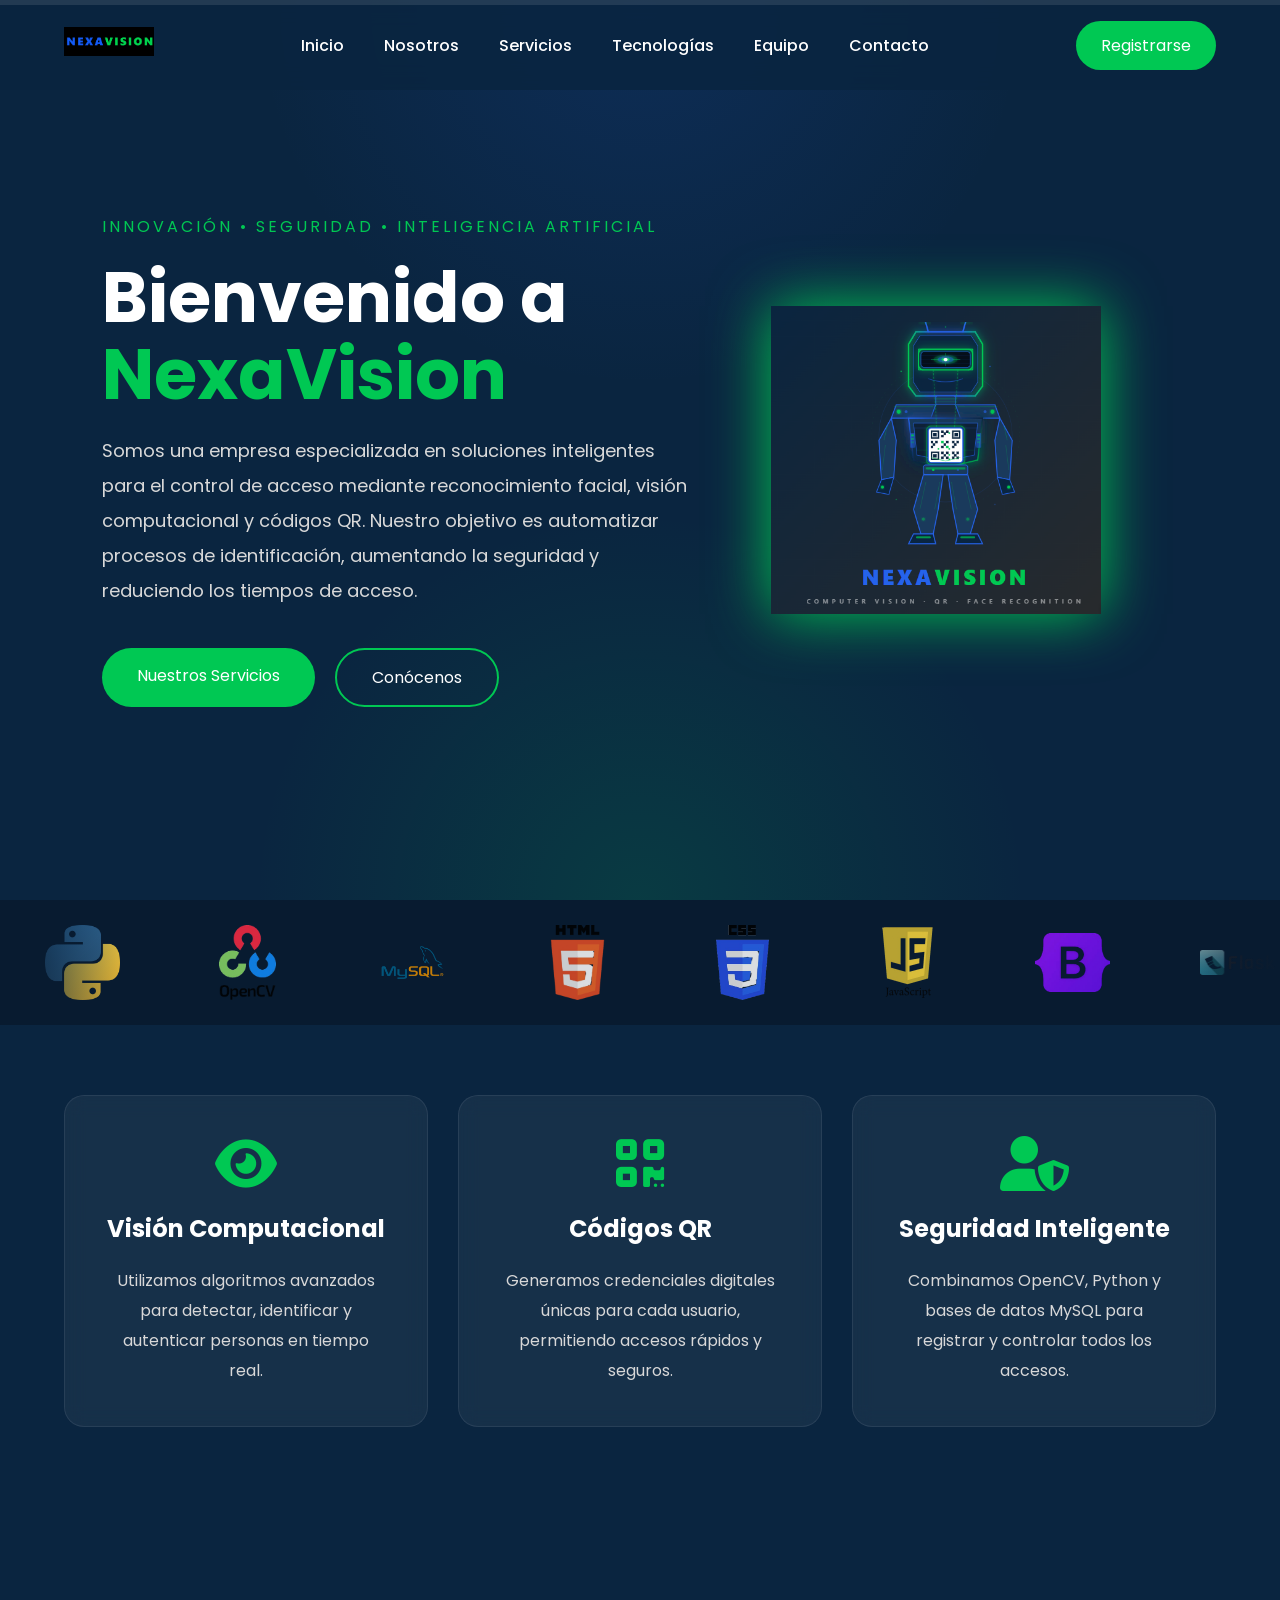
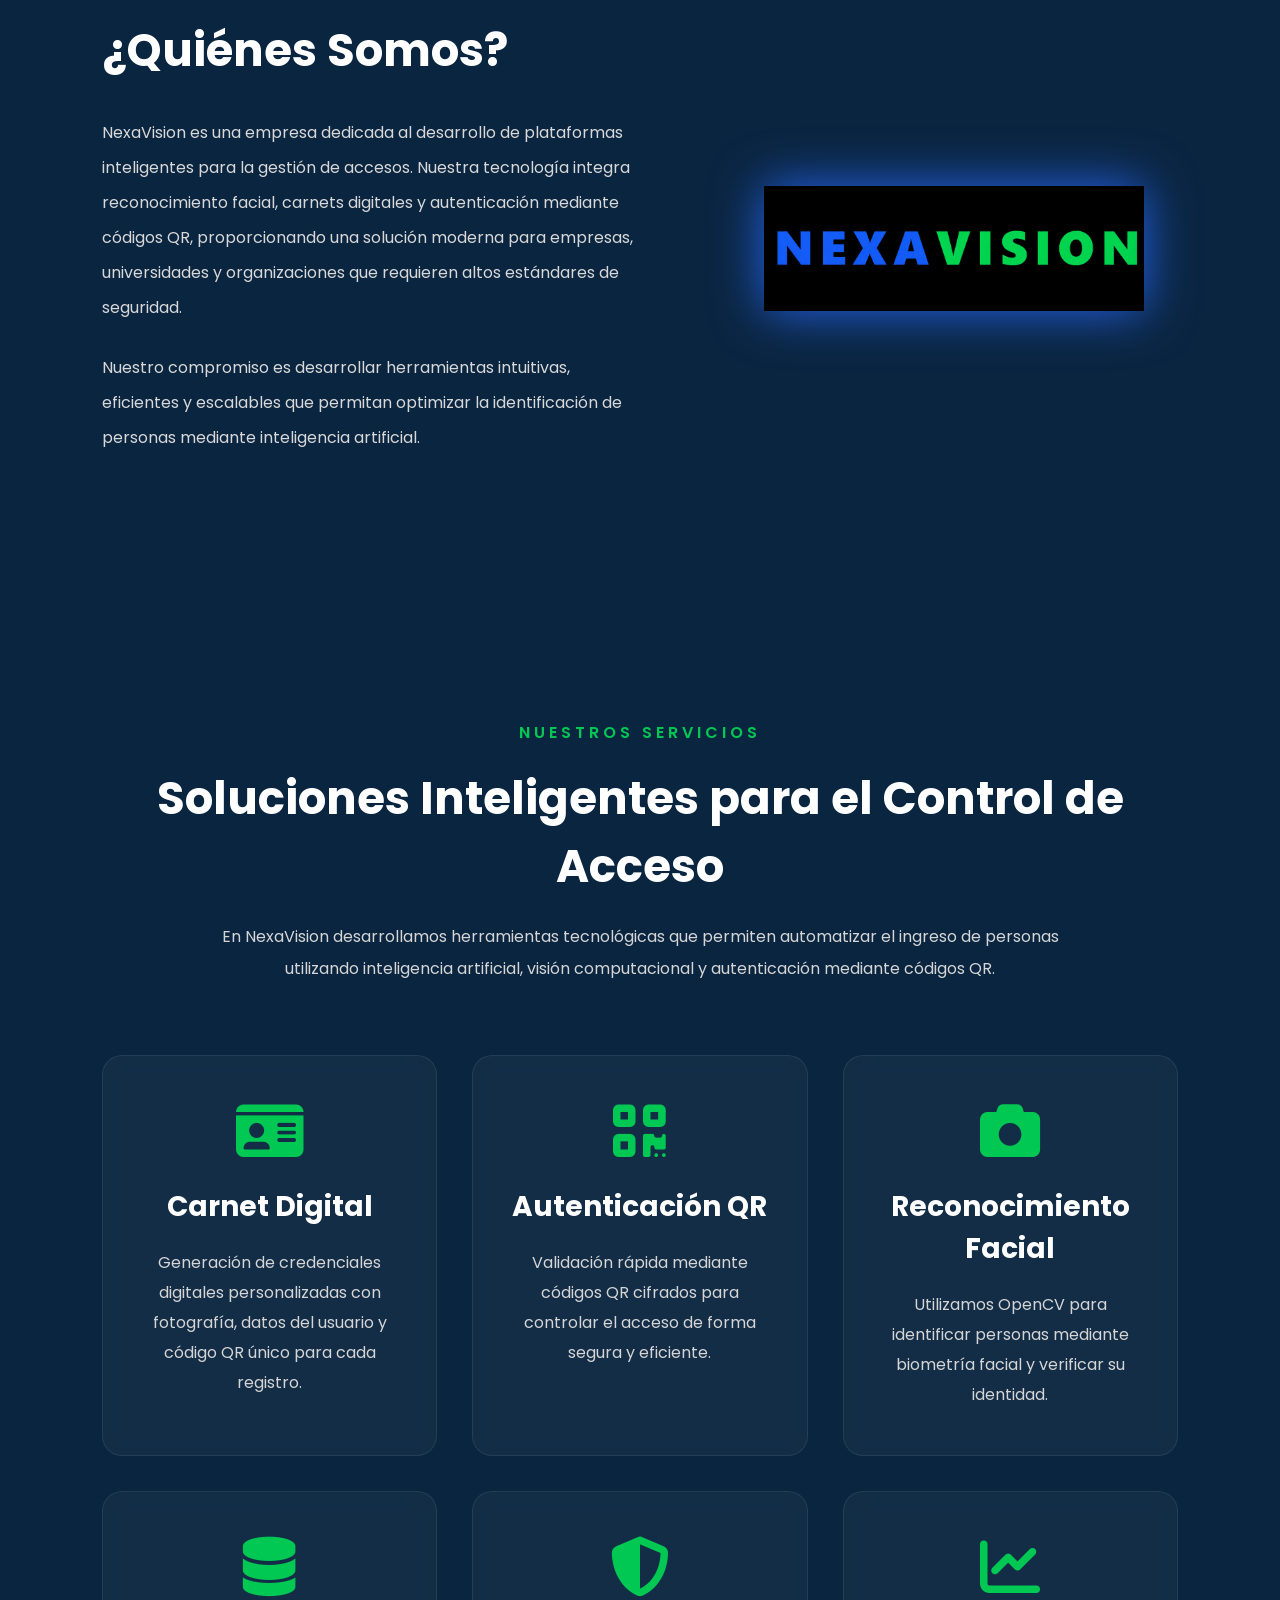
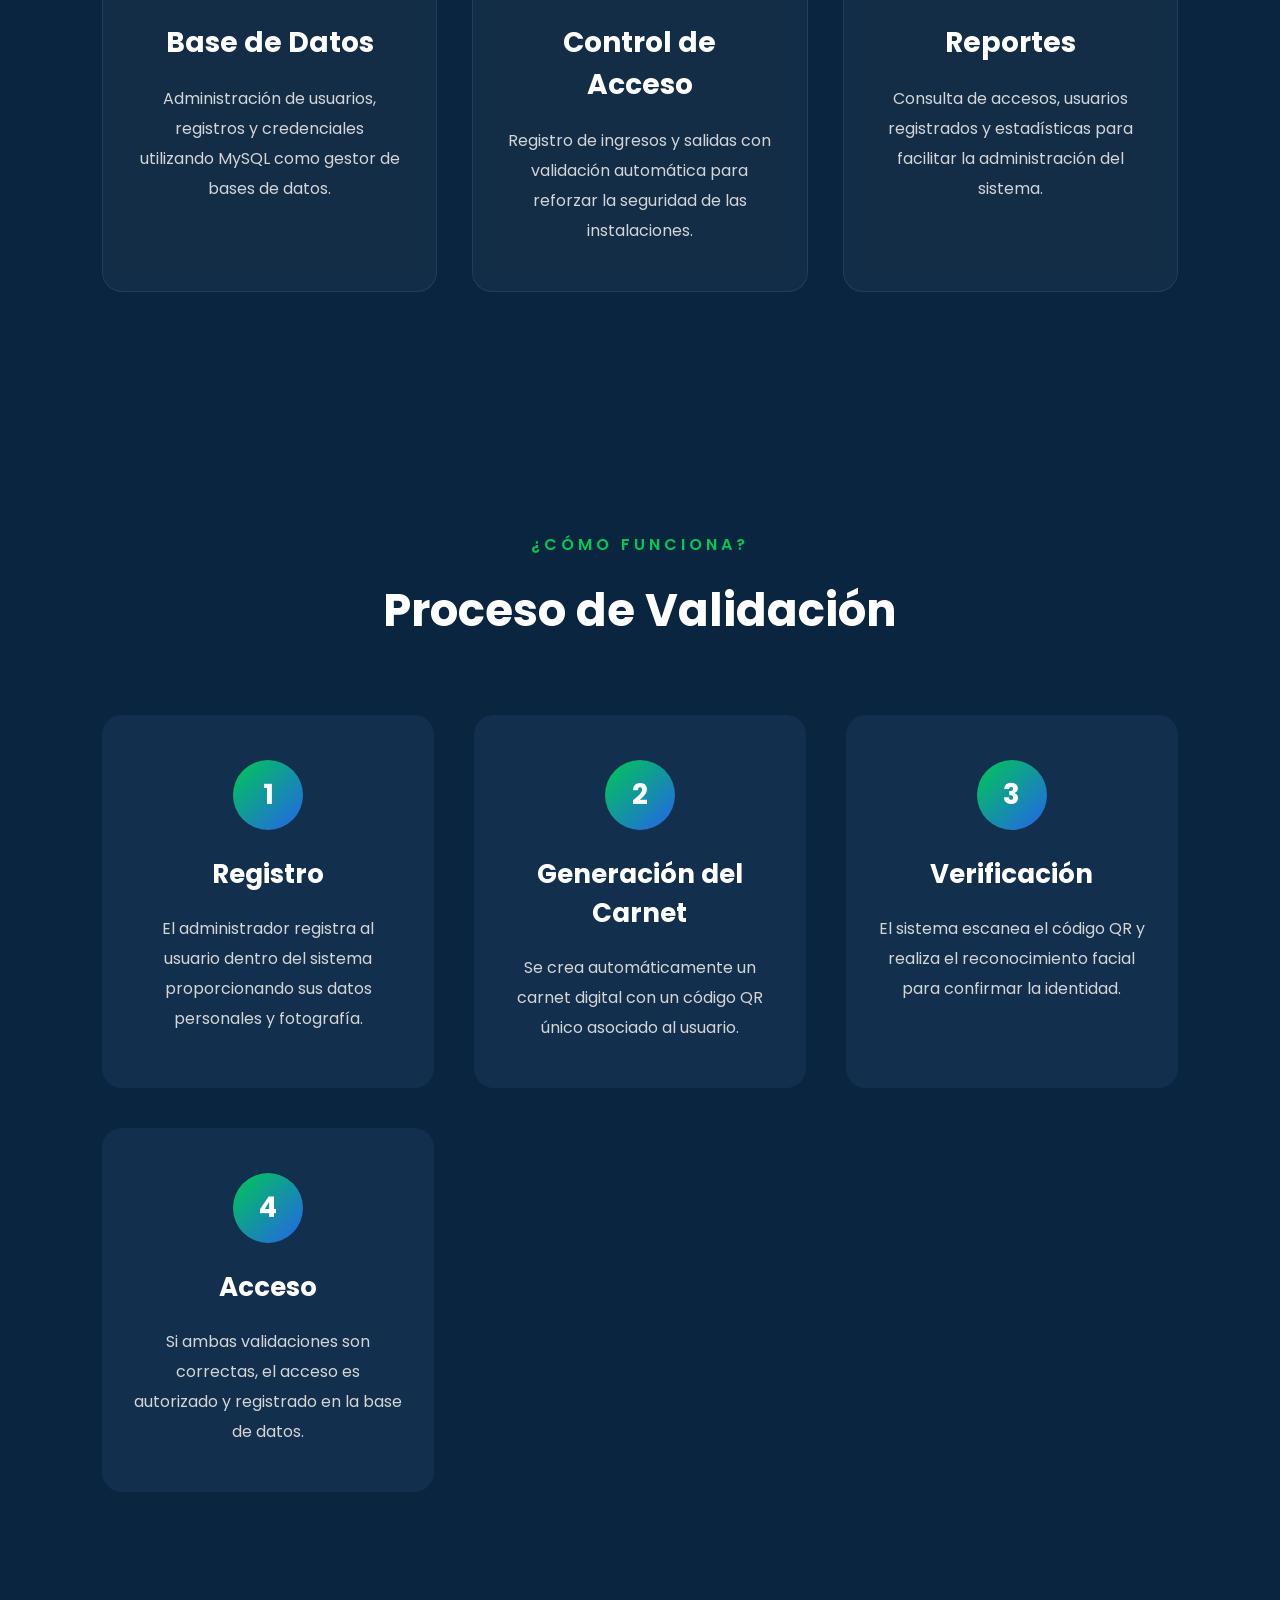
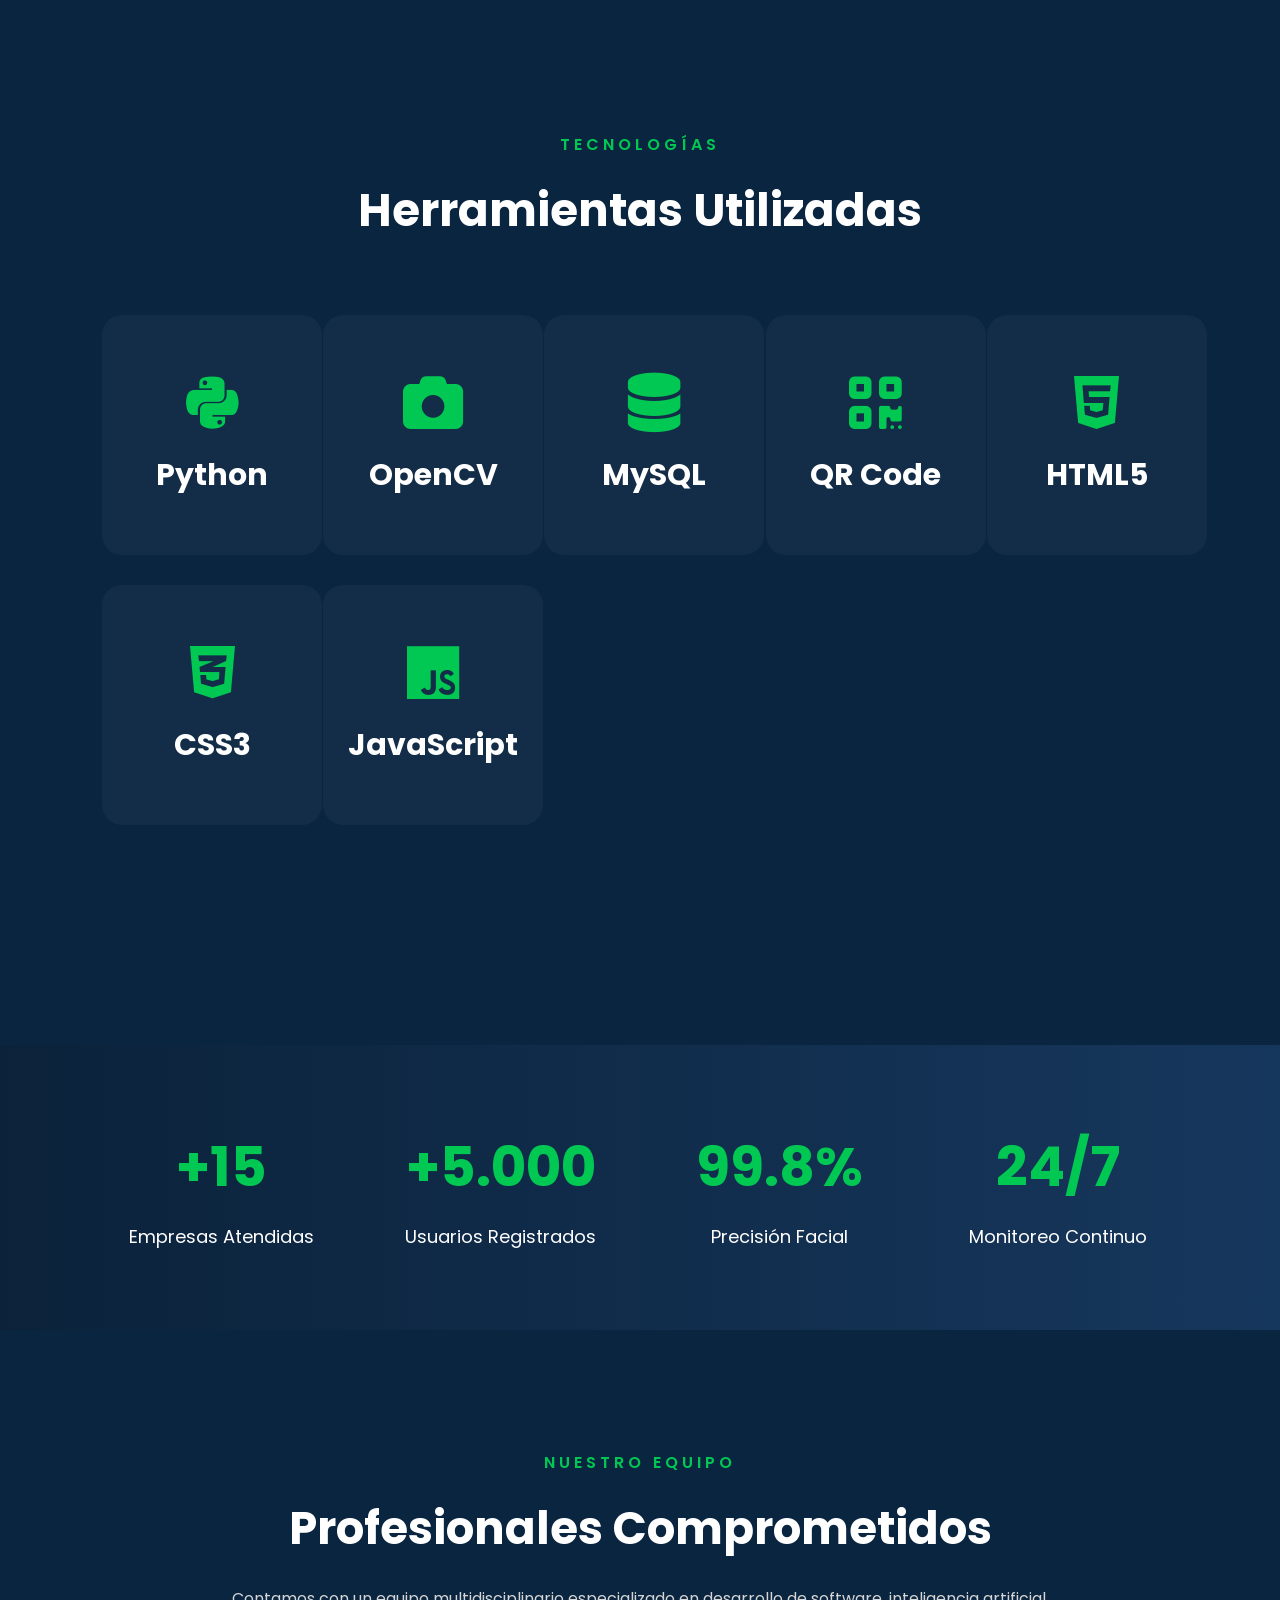
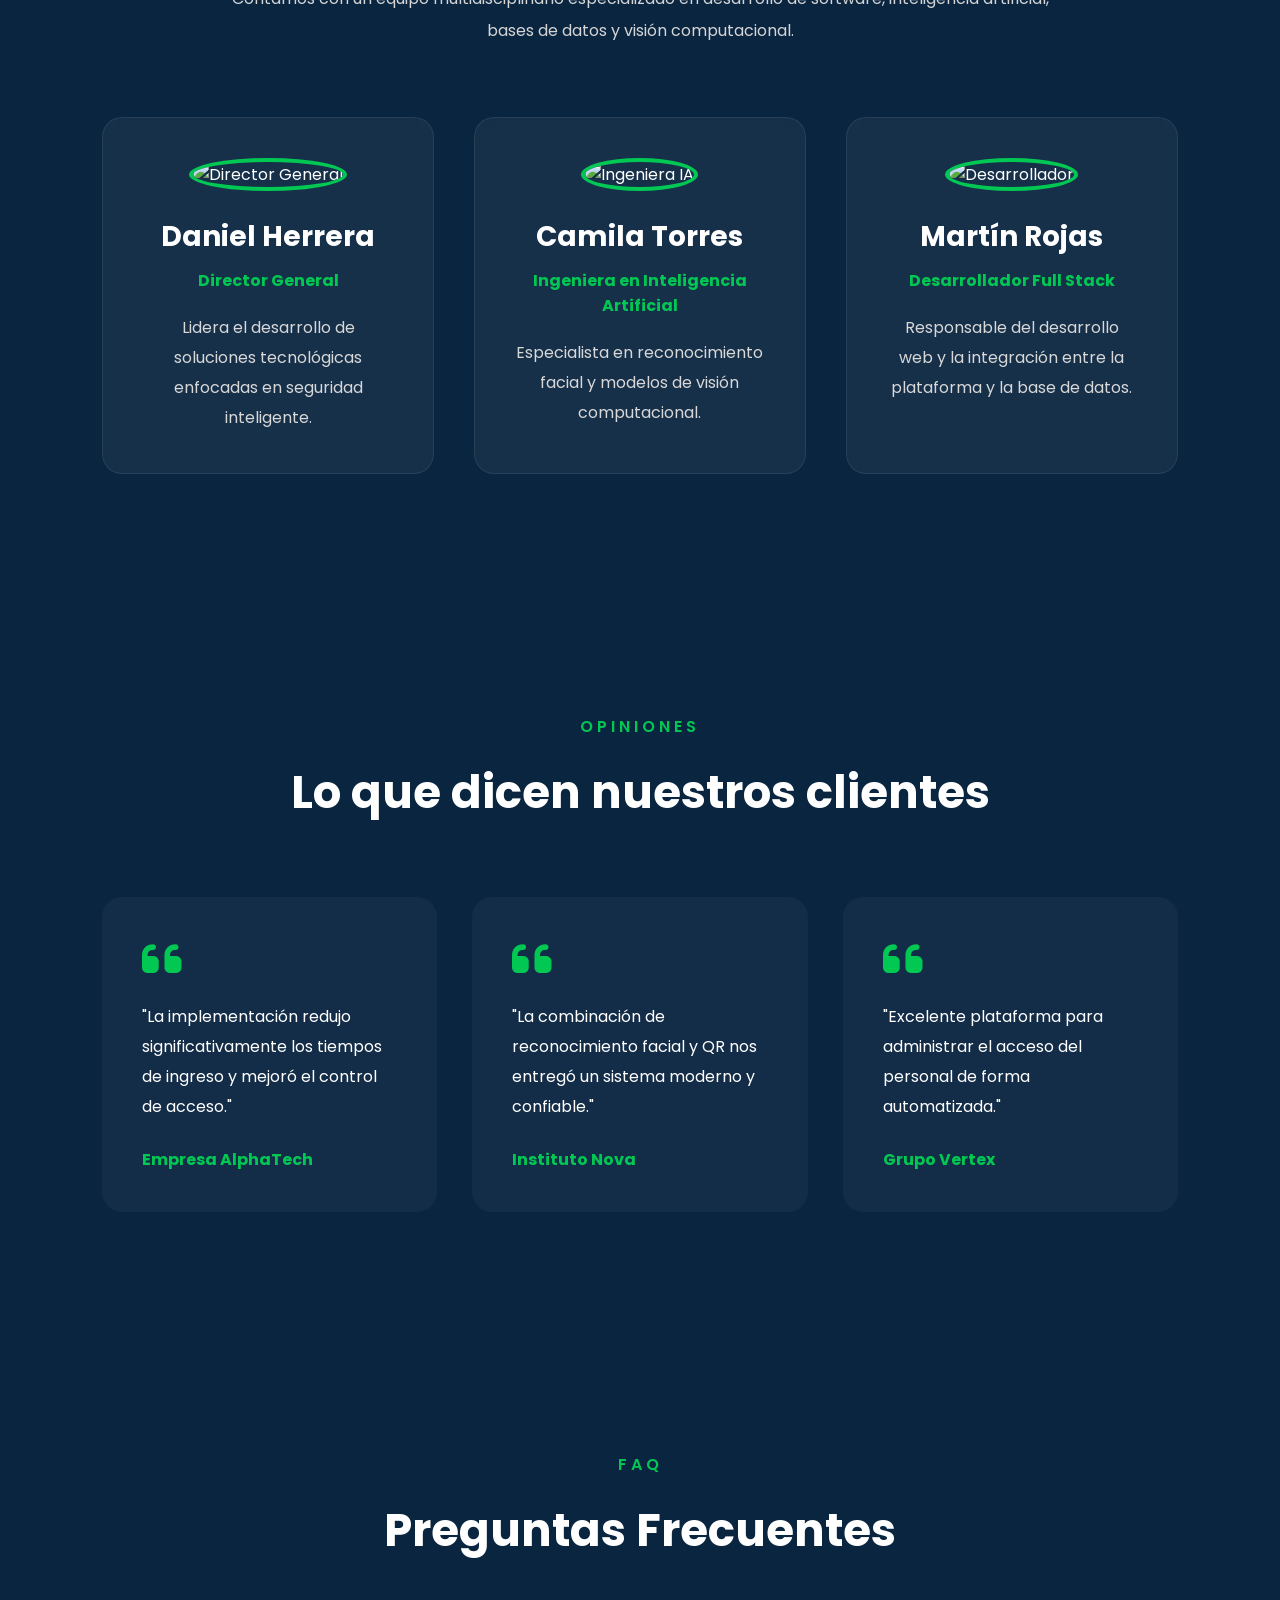
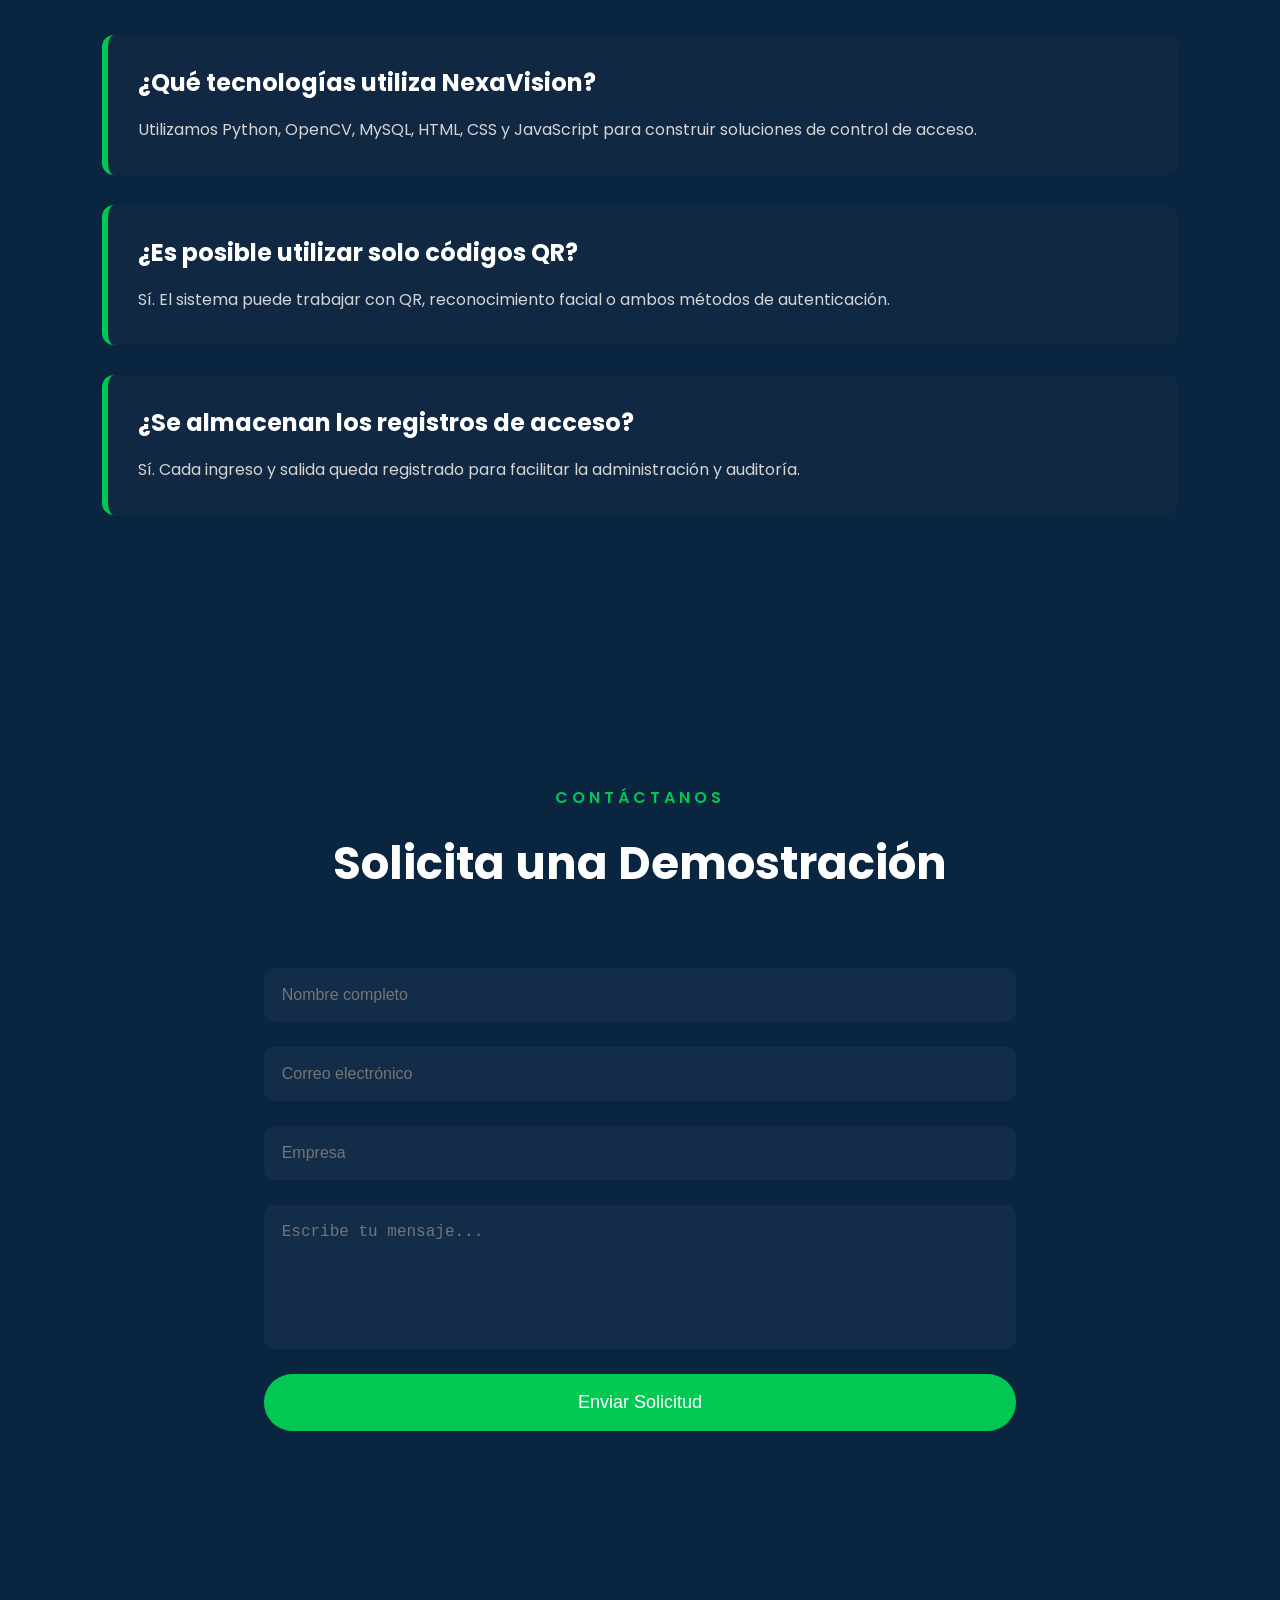
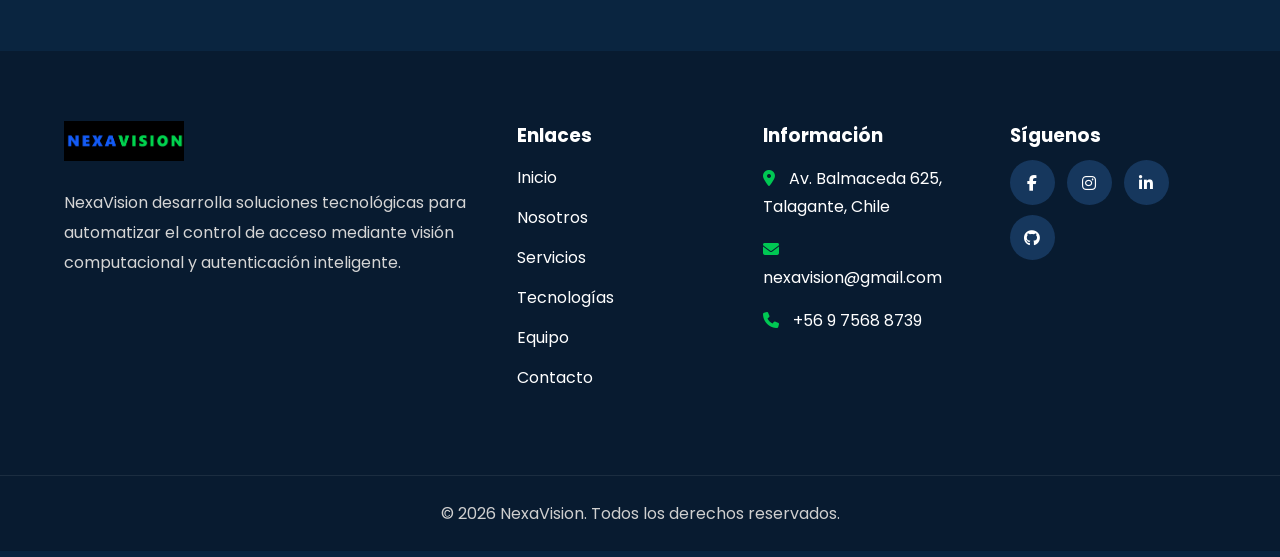
==== index.html @ 13ecd3f5 "Cambio logos" ====
<!DOCTYPE html>
<html lang="es">

<head>
    
    <meta charset="UTF-8">
    <meta name="viewport" content="width=device-width, initial-scale=1.0">

    <title>NexaVision | Computer Vision</title>

    <link rel="stylesheet" href="css/estilos1.css">

    <!-- Google Fonts -->
    <link rel="preconnect" href="https://fonts.googleapis.com">
    <link rel="preconnect" href="https://fonts.gstatic.com" crossorigin>

    <link href="https://fonts.googleapis.com/css2?family=Poppins:wght@300;400;500;600;700&display=swap"
        rel="stylesheet">

    <link rel="stylesheet"
    href="https://cdnjs.cloudflare.com/ajax/libs/font-awesome/6.7.2/css/all.min.css">

</head>

<body>
    <div class="barra-scroll">
        <div class="progreso"></div>
    </div>

    <!-- ================= HEADER ================= -->

    <header>

        <nav class="navbar">

            <div class="logo">

                <img src="logo2.png" alt="Logo NexaVision">

            </div>

            <ul class="menu">
                <li><a href="#inicio">Inicio</a></li>
                <li><a href="#nosotros">Nosotros</a></li>
                <li><a href="#servicios">Servicios</a></li>
                <li><a href="#tecnologias">Tecnologías</a></li>
                <li><a href="#equipo">Equipo</a></li>
                <li><a href="#contacto">Contacto</a></li>
            </ul>

            <a href="registro.html" class="btn-nav">
            Registrarse
            </a>

        </nav>

    </header>

    <!-- ================= HERO ================= -->

    <section id="inicio" class="hero">

        <div class="hero-texto">

            <span class="subtitulo">
                Innovación • Seguridad • Inteligencia Artificial
            </span>

            <h1>

                Bienvenido a <span>NexaVision</span>

            </h1>

            <p>

                Somos una empresa especializada en soluciones inteligentes
                para el control de acceso mediante reconocimiento facial,
                visión computacional y códigos QR.

                Nuestro objetivo es automatizar procesos de identificación,
                aumentando la seguridad y reduciendo los tiempos de acceso.

            </p>

            <div class="hero-botones">

                <a href="#servicios" class="btn-principal">
                    Nuestros Servicios
                </a>

                <a href="#nosotros" class="btn-secundario">
                    Conócenos
                </a>

            </div>

        </div>

        <div class="hero-imagen">

            <img src="logo.1.png" alt="Robot NexaVision">

        </div>

    </section>
    <!-- ================= CINTA TECNOLOGÍAS ================= -->

    <section class="tecnologias-slider">

        <div class="slider-track">

            <div class="slide">
                <img src="Logos/python.png" alt="Python">
                <img src="Logos/opencv.png" alt="OpenCV">
                <img src="Logos/mysql.png" alt="MySQL">
                <img src="Logos/html5.png" alt="HTML5">
                <img src="Logos/css.png" alt="CSS3">
                <img src="Logos/js.png" alt="JavaScript">
                <img src="Logos/bootstrap.png" alt="Bootstrap">
                <img src="Logos/flask.png" alt="Flask">
                <img src="Logos/github.png" alt="GitHub">
            </div>

            <div class="slide">
                <img src="Logos/python.png" alt="Python">
                <img src="Logos/opencv.png" alt="OpenCV">
                <img src="Logos/mysql.png" alt="MySQL">
                <img src="Logos/html5.png" alt="HTML5">
                <img src="Logos/css.png" alt="CSS3">
                <img src="Logos/js.png" alt="JavaScript">
                <img src="Logos/bootstrap.png" alt="Bootstrap">
                <img src="Logos/flask.png" alt="Flask">
                <img src="Logos/github.png" alt="GitHub">
            </div>

        </div>

    </section>

    <!-- ================= INFORMACIÓN ================= -->

    <section class="informacion">

        <div class="info-card">

            <i class="fa-solid fa-eye"></i>

            <h3>Visión Computacional</h3>

            <p>

                Utilizamos algoritmos avanzados para detectar,
                identificar y autenticar personas en tiempo real.

            </p>

        </div>

        <div class="info-card">

            <i class="fa-solid fa-qrcode"></i>

            <h3>Códigos QR</h3>

            <p>

                Generamos credenciales digitales únicas para cada usuario,
                permitiendo accesos rápidos y seguros.

            </p>

        </div>

        <div class="info-card">

            <i class="fa-solid fa-user-shield"></i>

            <h3>Seguridad Inteligente</h3>

            <p>

                Combinamos OpenCV, Python y bases de datos MySQL
                para registrar y controlar todos los accesos.

            </p>

        </div>

    </section>

    <!-- ================= NOSOTROS ================= -->

    <section id="nosotros" class="nosotros">

        <div class="contenido">

            <div class="texto">

                <h2>

                    ¿Quiénes Somos?

                </h2>

                <p>

                    NexaVision es una empresa dedicada al
                    desarrollo de plataformas inteligentes para la
                    gestión de accesos.

                    Nuestra tecnología integra reconocimiento facial,
                    carnets digitales y autenticación mediante códigos QR,
                    proporcionando una solución moderna para empresas,
                    universidades y organizaciones que requieren altos
                    estándares de seguridad.

                </p>

                <p>

                    Nuestro compromiso es desarrollar herramientas
                    intuitivas, eficientes y escalables que permitan
                    optimizar la identificación de personas mediante
                    inteligencia artificial.

                </p>

            </div>

            <div class="imagen">

                <img src="logo2.png" alt="NexaVision">

            </div>

        </div>

    </section>

    <!-- Continúa en la Parte 2 -->
    <!-- ================= SERVICIOS ================= -->

    <section id="servicios" class="servicios">

        <div class="titulo-seccion">

            <span>Nuestros Servicios</span>

            <h2>Soluciones Inteligentes para el Control de Acceso</h2>

            <p>

                En NexaVision desarrollamos herramientas tecnológicas que
                permiten automatizar el ingreso de personas utilizando
                inteligencia artificial, visión computacional y autenticación
                mediante códigos QR.

            </p>

        </div>

        <div class="contenedor-servicios">

            <div class="card-servicio">

                <i class="fa-solid fa-id-card"></i>

                <h3>Carnet Digital</h3>

                <p>

                    Generación de credenciales digitales personalizadas con
                    fotografía, datos del usuario y código QR único para cada
                    registro.

                </p>

            </div>

            <div class="card-servicio">

                <i class="fa-solid fa-qrcode"></i>

                <h3>Autenticación QR</h3>

                <p>

                    Validación rápida mediante códigos QR cifrados para
                    controlar el acceso de forma segura y eficiente.

                </p>

            </div>

            <div class="card-servicio">

                <i class="fa-solid fa-camera"></i>

                <h3>Reconocimiento Facial</h3>

                <p>

                    Utilizamos OpenCV para identificar personas mediante
                    biometría facial y verificar su identidad.

                </p>

            </div>

            <div class="card-servicio">

                <i class="fa-solid fa-database"></i>

                <h3>Base de Datos</h3>

                <p>

                    Administración de usuarios, registros y credenciales
                    utilizando MySQL como gestor de bases de datos.

                </p>

            </div>

            <div class="card-servicio">

                <i class="fa-solid fa-shield-halved"></i>

                <h3>Control de Acceso</h3>

                <p>

                    Registro de ingresos y salidas con validación automática
                    para reforzar la seguridad de las instalaciones.

                </p>

            </div>

            <div class="card-servicio">

                <i class="fa-solid fa-chart-line"></i>

                <h3>Reportes</h3>

                <p>

                    Consulta de accesos, usuarios registrados y estadísticas
                    para facilitar la administración del sistema.

                </p>

            </div>

        </div>

    </section>

    <!-- ================= FUNCIONAMIENTO ================= -->

    <section id="funcionamiento" class="funcionamiento">

        <div class="titulo-seccion">

            <span>¿Cómo Funciona?</span>

            <h2>Proceso de Validación</h2>

        </div>

        <div class="timeline">

            <div class="paso">

                <div class="numero">1</div>

                <h3>Registro</h3>

                <p>

                    El administrador registra al usuario dentro del sistema
                    proporcionando sus datos personales y fotografía.

                </p>

            </div>

            <div class="paso">

                <div class="numero">2</div>

                <h3>Generación del Carnet</h3>

                <p>

                    Se crea automáticamente un carnet digital con un código
                    QR único asociado al usuario.

                </p>

            </div>

            <div class="paso">

                <div class="numero">3</div>

                <h3>Verificación</h3>

                <p>

                    El sistema escanea el código QR y realiza el
                    reconocimiento facial para confirmar la identidad.

                </p>

            </div>

            <div class="paso">

                <div class="numero">4</div>

                <h3>Acceso</h3>

                <p>

                    Si ambas validaciones son correctas, el acceso es
                    autorizado y registrado en la base de datos.

                </p>

            </div>

        </div>

    </section>

    <!-- ================= TECNOLOGÍAS ================= -->

    <section id="tecnologias" class="tecnologias">

        <div class="titulo-seccion">
            <span>Tecnologías</span>
            <h2>Herramientas Utilizadas</h2>
        </div>

        <div class="contenedor-tecnologias">

            <!-- Python -->
            <div class="tecnologia">
                <div class="card-inner">
                    <div class="card-front">
                        <i class="fa-brands fa-python"></i>
                        <h3>Python</h3>
                    </div>

                    <div class="card-back">
                        <h3>Python</h3>
                        <p>
                            Lenguaje de programación utilizado para desarrollar la lógica
                            del sistema y el reconocimiento facial.
                        </p>
                    </div>
                </div>
            </div>

            <!-- OpenCV -->
            <div class="tecnologia">
                <div class="card-inner">
                    <div class="card-front">
                        <i class="fa-solid fa-camera"></i>
                        <h3>OpenCV</h3>
                    </div>

                    <div class="card-back">
                        <h3>OpenCV</h3>
                        <p>
                            Biblioteca de visión computacional para detectar y reconocer
                            rostros e imágenes.
                        </p>
                    </div>
                </div>
            </div>

            <!-- MySQL -->
            <div class="tecnologia">
                <div class="card-inner">
                    <div class="card-front">
                        <i class="fa-solid fa-database"></i>
                        <h3>MySQL</h3>
                    </div>

                    <div class="card-back">
                        <h3>MySQL</h3>
                        <p>
                            Sistema gestor de bases de datos donde se almacenan usuarios,
                            accesos y registros.
                        </p>
                    </div>
                </div>
            </div>

            <!-- QR -->
            <div class="tecnologia">
                <div class="card-inner">
                    <div class="card-front">
                        <i class="fa-solid fa-qrcode"></i>
                        <h3>QR Code</h3>
                    </div>

                    <div class="card-back">
                        <h3>QR Code</h3>
                        <p>
                            Permite identificar usuarios mediante códigos QR únicos y
                            seguros.
                        </p>
                    </div>
                </div>
            </div>

            <!-- HTML -->
            <div class="tecnologia">
                <div class="card-inner">
                    <div class="card-front">
                        <i class="fa-brands fa-html5"></i>
                        <h3>HTML5</h3>
                    </div>

                    <div class="card-back">
                        <h3>HTML5</h3>
                        <p>
                            Lenguaje que estructura el contenido de la página web.
                        </p>
                    </div>
                </div>
            </div>

            <!-- CSS -->
            <div class="tecnologia">
                <div class="card-inner">
                    <div class="card-front">
                        <i class="fa-brands fa-css3-alt"></i>
                        <h3>CSS3</h3>
                    </div>

                    <div class="card-back">
                        <h3>CSS3</h3>
                        <p>
                            Lenguaje encargado del diseño, colores y animaciones del sitio.
                        </p>
                    </div>
                </div>
            </div>

            <!-- JavaScript -->
            <div class="tecnologia">
                <div class="card-inner">
                    <div class="card-front">
                        <i class="fa-brands fa-js"></i>
                        <h3>JavaScript</h3>
                    </div>

                    <div class="card-back">
                        <h3>JavaScript</h3>
                        <p>
                            Añade interactividad y funcionalidades dinámicas a la aplicación.
                        </p>
                    </div>
                </div>
            </div>

        </div>

    </section>
    <!-- ================= ESTADÍSTICAS ================= -->

    <section class="estadisticas">

        <div class="estadistica">

            <h2>+15</h2>

            <p>Empresas Atendidas</p>

        </div>

        <div class="estadistica">

            <h2>+5.000</h2>

            <p>Usuarios Registrados</p>

        </div>

        <div class="estadistica">

            <h2>99.8%</h2>

            <p>Precisión Facial</p>

        </div>

        <div class="estadistica">

            <h2>24/7</h2>

            <p>Monitoreo Continuo</p>

        </div>

    </section>

    <!-- Continúa en la Parte 3 -->
    <!-- ================= EQUIPO ================= -->

    <section id="equipo" class="equipo">

        <div class="titulo-seccion">

            <span>Nuestro Equipo</span>

            <h2>Profesionales Comprometidos</h2>

            <p>

                Contamos con un equipo multidisciplinario especializado
                en desarrollo de software, inteligencia artificial,
                bases de datos y visión computacional.

            </p>

        </div>

        <div class="contenedor-equipo">

            <div class="miembro">

                <img src="img/equipo1.jpg" alt="Director General">

                <h3>Daniel Herrera</h3>

                <h4>Director General</h4>

                <p>

                    Lidera el desarrollo de soluciones tecnológicas
                    enfocadas en seguridad inteligente.

                </p>

            </div>

            <div class="miembro">

                <img src="img/equipo2.jpg" alt="Ingeniera IA">

                <h3>Camila Torres</h3>

                <h4>Ingeniera en Inteligencia Artificial</h4>

                <p>

                    Especialista en reconocimiento facial y modelos
                    de visión computacional.

                </p>

            </div>

            <div class="miembro">

                <img src="img/equipo3.jpg" alt="Desarrollador">

                <h3>Martín Rojas</h3>

                <h4>Desarrollador Full Stack</h4>

                <p>

                    Responsable del desarrollo web y la integración
                    entre la plataforma y la base de datos.

                </p>

            </div>

        </div>

    </section>

    <!-- ================= TESTIMONIOS ================= -->

    <section class="testimonios">

        <div class="titulo-seccion">

            <span>Opiniones</span>

            <h2>Lo que dicen nuestros clientes</h2>

        </div>

        <div class="contenedor-testimonios">

            <div class="testimonio">

                <i class="fa-solid fa-quote-left"></i>

                <p>

                    "La implementación redujo significativamente los tiempos
                    de ingreso y mejoró el control de acceso."

                </p>

                <h4>Empresa AlphaTech</h4>

            </div>

            <div class="testimonio">

                <i class="fa-solid fa-quote-left"></i>

                <p>

                    "La combinación de reconocimiento facial y QR nos entregó
                    un sistema moderno y confiable."

                </p>

                <h4>Instituto Nova</h4>

            </div>

            <div class="testimonio">

                <i class="fa-solid fa-quote-left"></i>

                <p>

                    "Excelente plataforma para administrar el acceso del
                    personal de forma automatizada."

                </p>

                <h4>Grupo Vertex</h4>

            </div>

        </div>

    </section>

    <!-- ================= PREGUNTAS FRECUENTES ================= -->

    <section class="faq">

        <div class="titulo-seccion">

            <span>FAQ</span>

            <h2>Preguntas Frecuentes</h2>

        </div>

        <div class="pregunta">

            <h3>¿Qué tecnologías utiliza NexaVision?</h3>

            <p>

                Utilizamos Python, OpenCV, MySQL, HTML, CSS y JavaScript
                para construir soluciones de control de acceso.

            </p>

        </div>

        <div class="pregunta">

            <h3>¿Es posible utilizar solo códigos QR?</h3>

            <p>

                Sí. El sistema puede trabajar con QR, reconocimiento facial
                o ambos métodos de autenticación.

            </p>

        </div>

        <div class="pregunta">

            <h3>¿Se almacenan los registros de acceso?</h3>

            <p>

                Sí. Cada ingreso y salida queda registrado para facilitar
                la administración y auditoría.

            </p>

        </div>

    </section>

    <!-- ================= CONTACTO ================= -->

    <section id="contacto" class="contacto">

        <div class="titulo-seccion">

            <span>Contáctanos</span>

            <h2>Solicita una Demostración</h2>

        </div>

        <form>

            <input type="text" placeholder="Nombre completo" required>

            <input type="email" placeholder="Correo electrónico" required>

            <input type="text" placeholder="Empresa">

            <textarea rows="6" placeholder="Escribe tu mensaje..."></textarea>

            <button type="submit">

                Enviar Solicitud

            </button>

        </form>

    </section>

    <!-- ================= FOOTER ================= -->

    <footer>

        <div class="footer-contenedor">

            <div class="footer-logo">

                <img src="logo2.png" alt="NexaVision">

                <p>

                    NexaVision desarrolla soluciones tecnológicas para
                    automatizar el control de acceso mediante visión
                    computacional y autenticación inteligente.

                </p>

            </div>

            <div class="footer-links">

                <h3>Enlaces</h3>

                <ul>
                    <li><a href="#inicio">Inicio</a></li>
                    <li><a href="#nosotros">Nosotros</a></li>
                    <li><a href="#servicios">Servicios</a></li>
                    <li><a href="#tecnologias">Tecnologías</a></li>
                    <li><a href="#equipo">Equipo</a></li>
                    <li><a href="#contacto">Contacto</a></li>
                </ul>

            </div>

            <div class="footer-contacto">

                <h3>Información</h3>

                <p>

                    <i class="fa-solid fa-location-dot"></i>

                    Av. Balmaceda 625, Talagante, Chile

                </p>

                <p>

                    <i class="fa-solid fa-envelope"></i>

                    nexavision@gmail.com

                </p>

                <p>

                    <i class="fa-solid fa-phone"></i>

                    +56 9 7568 8739

                </p>

            </div>

            <div class="footer-redes">

                <h3>Síguenos</h3>

                <a href="#"><i class="fa-brands fa-facebook-f"></i></a>

                <a href="#"><i class="fa-brands fa-instagram"></i></a>

                <a href="#"><i class="fa-brands fa-linkedin-in"></i></a>

                <a href="#"><i class="fa-brands fa-github"></i></a>

            </div>

        </div>

        <div class="copyright">

            <p>

                © 2026 NexaVision. Todos los derechos reservados.

            </p>

        </div>

    </footer>
    <script>
    window.addEventListener("scroll", () => {

        const scrollTop = document.documentElement.scrollTop;
        const scrollHeight = document.documentElement.scrollHeight - document.documentElement.clientHeight;

        const porcentaje = (scrollTop / scrollHeight) * 100;

        document.querySelector(".progreso").style.width = porcentaje + "%";

    });
    </script>

</body>


</html>
---- css/estilos1.css ----
/*=============================
        VARIABLES
=============================*/

:root{

    --azul-oscuro:#0A2540;
    --azul:#2563EB;
    --verde:#00C853;
    --gris:#2B2B2B;
    --blanco:#FFFFFF;

}

/*=============================
            RESET
=============================*/

*{

    margin:0;
    padding:0;
    box-sizing:border-box;
    scroll-behavior:smooth;

}

body{

    font-family:'Poppins',sans-serif;

    background:var(--azul-oscuro);

    color:var(--blanco);

    overflow-x:hidden;

}

/*=============================
      SCROLL PERSONALIZADO
=============================*/

::-webkit-scrollbar{

    width:10px;

}

::-webkit-scrollbar-track{

    background:#06192b;

}

::-webkit-scrollbar-thumb{

    background:var(--verde);

    border-radius:50px;

}

/*=============================
          NAVBAR
=============================*/

header{

    width:100%;

    position:fixed;

    top:0;

    z-index:999;

    backdrop-filter:blur(12px);

    background:rgba(10,37,64,.85);

}

.navbar{

    width:90%;

    margin:auto;

    height:90px;

    display:flex;

    justify-content:space-between;

    align-items:center;

}

.logo img{

    width:90px;

    transition:.5s;

}

.logo img:hover{

    transform:rotate(5deg) scale(1.05);

}

.menu{

    display:flex;

    gap:40px;

    list-style:none;

}

.menu a{

    color:white;

    text-decoration:none;

    font-weight:500;

    transition:.4s;

    position:relative;

}

.menu a::after{

    content:"";

    width:0;

    height:3px;

    background:var(--verde);

    position:absolute;

    bottom:-8px;

    left:0;

    transition:.4s;

}

.menu a:hover::after{

    width:100%;

}

.menu a:hover{

    color:var(--verde);

}

.btn-nav{

    padding:12px 25px;

    background:var(--verde);

    color:white;

    border-radius:40px;

    text-decoration:none;

    transition:.4s;

}

.btn-nav:hover{

    background:var(--azul);

    transform:translateY(-4px);

}

/*=============================
            HERO
=============================*/

.hero{

    min-height:100vh;

    display:flex;

    justify-content:space-around;

    align-items:center;

    padding:140px 8% 120px;

    background:
    radial-gradient(circle at top,#2563EB22,transparent 35%),
    radial-gradient(circle at bottom,#00C85322,transparent 35%),
    var(--azul-oscuro);

}

.hero-texto{

    width:55%;

}

.subtitulo{

    color:var(--verde);

    letter-spacing:3px;

    text-transform:uppercase;

}

.hero h1{

    font-size:70px;

    margin:20px 0;

    line-height:1.1;

}

.hero h1 span{

    color:var(--verde);

}

.hero p{

    color:#d9d9d9;

    font-size:18px;

    line-height:35px;

    margin-bottom:40px;

}

.hero-imagen{

    width:45%;

    display:flex;

    justify-content:center;

}

.hero-imagen img{

    width:330px;
    height:auto;
    object-fit:contain;

    filter:drop-shadow(0 0 30px #00C853);

    animation:flotar 4s infinite ease-in-out;

}

/*=============================
         BOTONES HERO
=============================*/

.hero-botones{

    display:flex;

    gap:20px;

}

.btn-principal{

    background:var(--verde);

    color:white;

    padding:15px 35px;

    border-radius:40px;

    text-decoration:none;

    transition:.4s;

}

.btn-principal:hover{

    background:var(--azul);

    transform:translateY(-5px);

}

.btn-secundario{

    border:2px solid var(--verde);

    color:white;

    padding:15px 35px;

    border-radius:40px;

    text-decoration:none;

    transition:.4s;

}

.btn-secundario:hover{

    background:var(--verde);

}

/*=============================
       TARJETAS INFO
=============================*/

.informacion{

    width:90%;

    margin:auto;

    display:grid;

    grid-template-columns:repeat(3,1fr);

    gap:30px;

    margin:70px auto;

}

.info-card{

    background:rgba(255,255,255,.05);

    border:1px solid rgba(255,255,255,.08);

    backdrop-filter:blur(10px);

    border-radius:20px;

    padding:40px;

    text-align:center;

    transition:.5s;

}

.info-card:hover{

    transform:translateY(-12px);

    box-shadow:0 0 30px #00C85355;

}

.info-card i{

    font-size:55px;

    color:var(--verde);

    margin-bottom:20px;

}

.info-card h3{

    margin-bottom:20px;

    font-size:24px;

}

.info-card p{

    line-height:30px;

    color:#d8d8d8;

}

/*=============================
         ANIMACIONES
=============================*/

@keyframes flotar{

    0%{

        transform:translateY(0);

    }

    50%{

        transform:translateY(-15px);

    }

    100%{

        transform:translateY(0);

    }

}
/*=====================================
        TITULOS GENERALES
======================================*/

.titulo-seccion{

    width:90%;
    margin:auto;
    text-align:center;
    margin-bottom:70px;

}

.titulo-seccion span{

    color:var(--verde);
    text-transform:uppercase;
    letter-spacing:4px;
    font-weight:600;

}

.titulo-seccion h2{

    font-size:45px;
    margin:20px 0;

}

.titulo-seccion p{

    max-width:850px;
    margin:auto;
    line-height:32px;
    color:#d5d5d5;

}

/*=====================================
          NOSOTROS
======================================*/

.nosotros{

    padding:120px 8%;

}

.contenido{

    display:flex;
    justify-content:space-between;
    align-items:center;
    gap:80px;

}

.texto{

    width:55%;

}

.texto h2{

    font-size:45px;
    margin-bottom:30px;

}

.texto p{

    margin-bottom:25px;
    line-height:35px;
    color:#d8d8d8;

}

.imagen{

    width:45%;
    display:flex;
    justify-content:center;

}

.imagen img{

    width:380px;

    filter:drop-shadow(0 0 25px #2563EB);

    transition:.5s;

}

.imagen img:hover{

    transform:scale(1.05);

}

/*=====================================
          SERVICIOS
======================================*/

.servicios{

    padding:120px 8%;

}

.contenedor-servicios{

    display:grid;

    grid-template-columns:repeat(auto-fit,minmax(300px,1fr));

    gap:35px;

}

.card-servicio{

    background:rgba(255,255,255,.04);

    border:1px solid rgba(255,255,255,.08);

    border-radius:20px;

    padding:45px 35px;

    text-align:center;

    transition:.5s;

    backdrop-filter:blur(10px);

}

.card-servicio:hover{

    transform:translateY(-15px);

    border-color:var(--verde);

    box-shadow:0 0 35px rgba(0,200,83,.35);

}

.card-servicio i{

    font-size:60px;

    color:var(--verde);

    margin-bottom:25px;

}

.card-servicio h3{

    margin-bottom:20px;

    font-size:28px;

}

.card-servicio p{

    color:#d5d5d5;

    line-height:30px;

}

/*=====================================
         FUNCIONAMIENTO
======================================*/

.funcionamiento{

    padding:120px 8%;

}

.timeline{

    display:grid;

    grid-template-columns:repeat(auto-fit,minmax(250px,1fr));

    gap:40px;

}

.paso{

    text-align:center;

    background:#122f4d;

    border-radius:20px;

    padding:45px 30px;

    transition:.5s;

    position:relative;

}

.paso:hover{

    transform:translateY(-10px);

    box-shadow:0 0 30px rgba(37,99,235,.35);

}

.numero{

    width:70px;

    height:70px;

    margin:auto;

    margin-bottom:25px;

    border-radius:50%;

    background:linear-gradient(135deg,var(--verde),var(--azul));

    display:flex;

    justify-content:center;

    align-items:center;

    font-size:28px;

    font-weight:bold;

}

.paso h3{

    margin-bottom:20px;

    font-size:26px;

}

.paso p{

    line-height:30px;

    color:#d5d5d5;

}

/*=====================================
         TECNOLOGIAS
======================================*/

.tecnologias{

    padding:120px 8%;

}

.contenedor-tecnologias{

    display:grid;

    grid-template-columns:repeat(auto-fit,minmax(180px,1fr));

    gap:30px;

}

.tecnologia{

    width:220px;
    height:240px;

    perspective:1000px;

}
.tecnologia:hover{

    transform:translateY(-12px);

    background:linear-gradient(145deg,#16375d,#102640);

    box-shadow:0 0 30px rgba(0,200,83,.35);
}
.card-inner{

    width:100%;
    height:100%;

    position:relative;

    transform-style:preserve-3d;

    transition:1s;

}
.tecnologia:hover .card-inner{

    transform:rotateY(180deg);

}
.card-front,
.card-back{

    position:absolute;

    width:100%;
    height:100%;

    border-radius:20px;

    background:#132c47;

    display:flex;

    flex-direction:column;

    justify-content:center;

    align-items:center;

    padding:25px;

    backface-visibility:hidden;

}
.card-front i{

    font-size:60px;

    color:var(--verde);

    margin-bottom:20px;

}

.card-front h3{

    font-size:30px;

}
.card-back{

    transform:rotateY(180deg);

    background:linear-gradient(145deg,#16375d,#0A2540);

}
.card-back p{

    color:white;

    text-align:center;

    line-height:28px;

    font-size:15px;

}



/*=====================================
         ESTADISTICAS
======================================*/

.estadisticas{

    margin-top:100px;

    padding:80px 8%;

    background:linear-gradient(90deg,#0b223a,#16375d);

    display:grid;

    grid-template-columns:repeat(auto-fit,minmax(200px,1fr));

    gap:40px;

}

.estadistica{

    text-align:center;

}

.estadistica h2{

    font-size:55px;

    color:var(--verde);

    margin-bottom:15px;

}

.estadistica p{

    font-size:18px;

    color:white;

}
/*=====================================
            EQUIPO
======================================*/

.equipo{

    padding:120px 8%;

}

.contenedor-equipo{

    display:grid;

    grid-template-columns:repeat(auto-fit,minmax(300px,1fr));

    gap:40px;

}

.miembro{

    background:rgba(255,255,255,.05);

    border:1px solid rgba(255,255,255,.08);

    backdrop-filter:blur(10px);

    border-radius:20px;

    text-align:center;

    padding:40px;

    transition:.5s;

}

.miembro:hover{

    transform:translateY(-12px);

    box-shadow:0 0 35px rgba(0,200,83,.35);

}

.miembro img{

    width:180px;

    height:180px;

    object-fit:cover;

    border-radius:50%;

    border:4px solid var(--verde);

    margin-bottom:25px;

}

.miembro h3{

    font-size:28px;

    margin-bottom:10px;

}

.miembro h4{

    color:var(--verde);

    margin-bottom:20px;

}

.miembro p{

    line-height:30px;

    color:#d8d8d8;

}

/*=====================================
          TESTIMONIOS
======================================*/

.testimonios{

    padding:120px 8%;

}

.contenedor-testimonios{

    display:grid;

    grid-template-columns:repeat(auto-fit,minmax(320px,1fr));

    gap:35px;

}

.testimonio{

    background:#132c47;

    border-radius:20px;

    padding:40px;

    transition:.5s;

}

.testimonio:hover{

    transform:translateY(-10px);

    box-shadow:0 0 30px rgba(37,99,235,.35);

}

.testimonio i{

    font-size:45px;

    color:var(--verde);

    margin-bottom:20px;

}

.testimonio p{

    line-height:30px;

    margin-bottom:25px;

}

.testimonio h4{

    color:var(--verde);

}

/*=====================================
                FAQ
======================================*/

.faq{

    padding:120px 8%;

}

.pregunta{

    background:#102842;

    border-left:6px solid var(--verde);

    padding:30px;

    margin-bottom:30px;

    border-radius:12px;

    transition:.4s;

}

.pregunta:hover{

    transform:translateX(10px);

}

.pregunta h3{

    margin-bottom:15px;

    font-size:24px;

}

.pregunta p{

    color:#d5d5d5;

    line-height:30px;

}

/*=====================================
             CONTACTO
======================================*/

.contacto{

    padding:120px 8%;

}

form{

    width:70%;

    margin:auto;

    display:flex;

    flex-direction:column;

    gap:25px;

}

input,
textarea{

    background:#132c47;

    border:none;

    outline:none;

    color:white;

    padding:18px;

    border-radius:10px;

    font-size:16px;

}

textarea{

    resize:none;

}

button{

    background:var(--verde);

    color:white;

    border:none;

    padding:18px;

    font-size:18px;

    border-radius:50px;

    cursor:pointer;

    transition:.4s;

}

button:hover{

    background:var(--azul);

    transform:translateY(-4px);

}

/*=====================================
              FOOTER
======================================*/

footer{

    background:#081b30;

    margin-top:100px;

}

.footer-contenedor{

    width:90%;

    margin:auto;

    padding:70px 0;

    display:grid;

    grid-template-columns:2fr 1fr 1fr 1fr;

    gap:40px;

}

.footer-logo img{

    width:120px;

    margin-bottom:20px;

}

.footer-logo p{

    color:#d5d5d5;

    line-height:30px;

}

.footer-links ul{

    list-style:none;

}

.footer-links li{

    margin:15px 0;

}

.footer-links a{

    text-decoration:none;

    color:white;

    transition:.4s;

}

.footer-links a:hover{

    color:var(--verde);

}

.footer-contacto p{

    margin:15px 0;

    line-height:28px;

}

.footer-contacto i{

    color:var(--verde);

    margin-right:10px;

}

.footer-redes a{

    display:inline-flex;

    justify-content:center;

    align-items:center;

    width:45px;

    height:45px;

    margin:10px 8px 0 0;

    border-radius:50%;

    background:#16375d;

    color:white;

    text-decoration:none;

    transition:.4s;

}

.footer-redes a:hover{

    background:var(--verde);

    transform:translateY(-5px);

}

.copyright{

    text-align:center;

    padding:25px;

    border-top:1px solid rgba(255,255,255,.08);

    color:#cfcfcf;

}

/*=====================================
           RESPONSIVE
======================================*/

@media(max-width:1100px){

    .hero{

        flex-direction:column;

        text-align:center;

    }

    .hero-texto,
    .hero-imagen,
    .texto,
    .imagen{

        width:100%;

    }

    .contenido{

        flex-direction:column;

    }

    .informacion{

        grid-template-columns:1fr;

    }

    .footer-contenedor{

        grid-template-columns:1fr 1fr;

    }

}

@media(max-width:768px){

    .navbar{

        flex-direction:column;

        height:auto;

        padding:20px;

    }

    .menu{

        flex-direction:column;

        gap:20px;

        margin:20px 0;

    }

    .hero h1{

        font-size:45px;

    }

    .hero p{

        font-size:16px;

    }

    .hero-botones{

        flex-direction:column;

    }

    .titulo-seccion h2{

        font-size:34px;

    }

    form{

        width:100%;

    }

    .footer-contenedor{

        grid-template-columns:1fr;

        text-align:center;

    }

}

@media(max-width:500px){

    .hero{

        padding-top:170px;

    }

    .hero-imagen img{

        width:280px;

    }

    .logo img{

        width:70px;

    }

    .estadistica h2{

        font-size:42px;

    }

}

/*=====================================
       EFECTOS EXTRA
======================================*/

section{

    animation:fadeIn 1s ease;

}

@keyframes fadeIn{

    from{

        opacity:0;
        transform:translateY(40px);

    }

    to{

        opacity:1;
        transform:translateY(0);

    }

}
/*=============================
      CINTA TECNOLOGÍAS
=============================*/

.tecnologias-slider{
    width:100%;
    background:#081b30;
    overflow:hidden;
    padding:25px 0;
    position:relative;
}

.slider-track{
    display:flex;
    width:max-content;
    animation:logos 30s linear infinite;
}

.slide{
    display:flex;
    align-items:center;
}

.slide img{
    width:75px;
    height:75px;
    object-fit:contain;
    margin:0 45px;
    opacity:.85;
    transition:.3s;
}

.slide img:hover{
    opacity:1;
    transform:scale(1.2);
}

@keyframes logos{

    0%{
        transform:translateX(0);
    }

    100%{
        transform:translateX(-50%);
    }

}
.tecnologias-slider::before,
.tecnologias-slider::after{
    content:"";
    position:absolute;
    top:0;
    width:120px;
    height:100%;
    z-index:2;
}

.tecnologias-slider::before{
    left:0;
    background:linear-gradient(to right,#081b30,transparent);
}

.tecnologias-slider::after{
    right:0;
    background:linear-gradient(to left,#081b30,transparent);
}
.barra-scroll{
    position: fixed;
    top: 0;
    left: 0;
    width: 100%;
    height: 5px;
    background: rgba(255,255,255,.1);
    z-index: 9999;
}

.progreso{
    width: 0%;
    height: 100%;
    background: linear-gradient(90deg, var(--verde), var(--azul));
    box-shadow: 0 0 12px var(--verde);
    transition: width .1s;
}
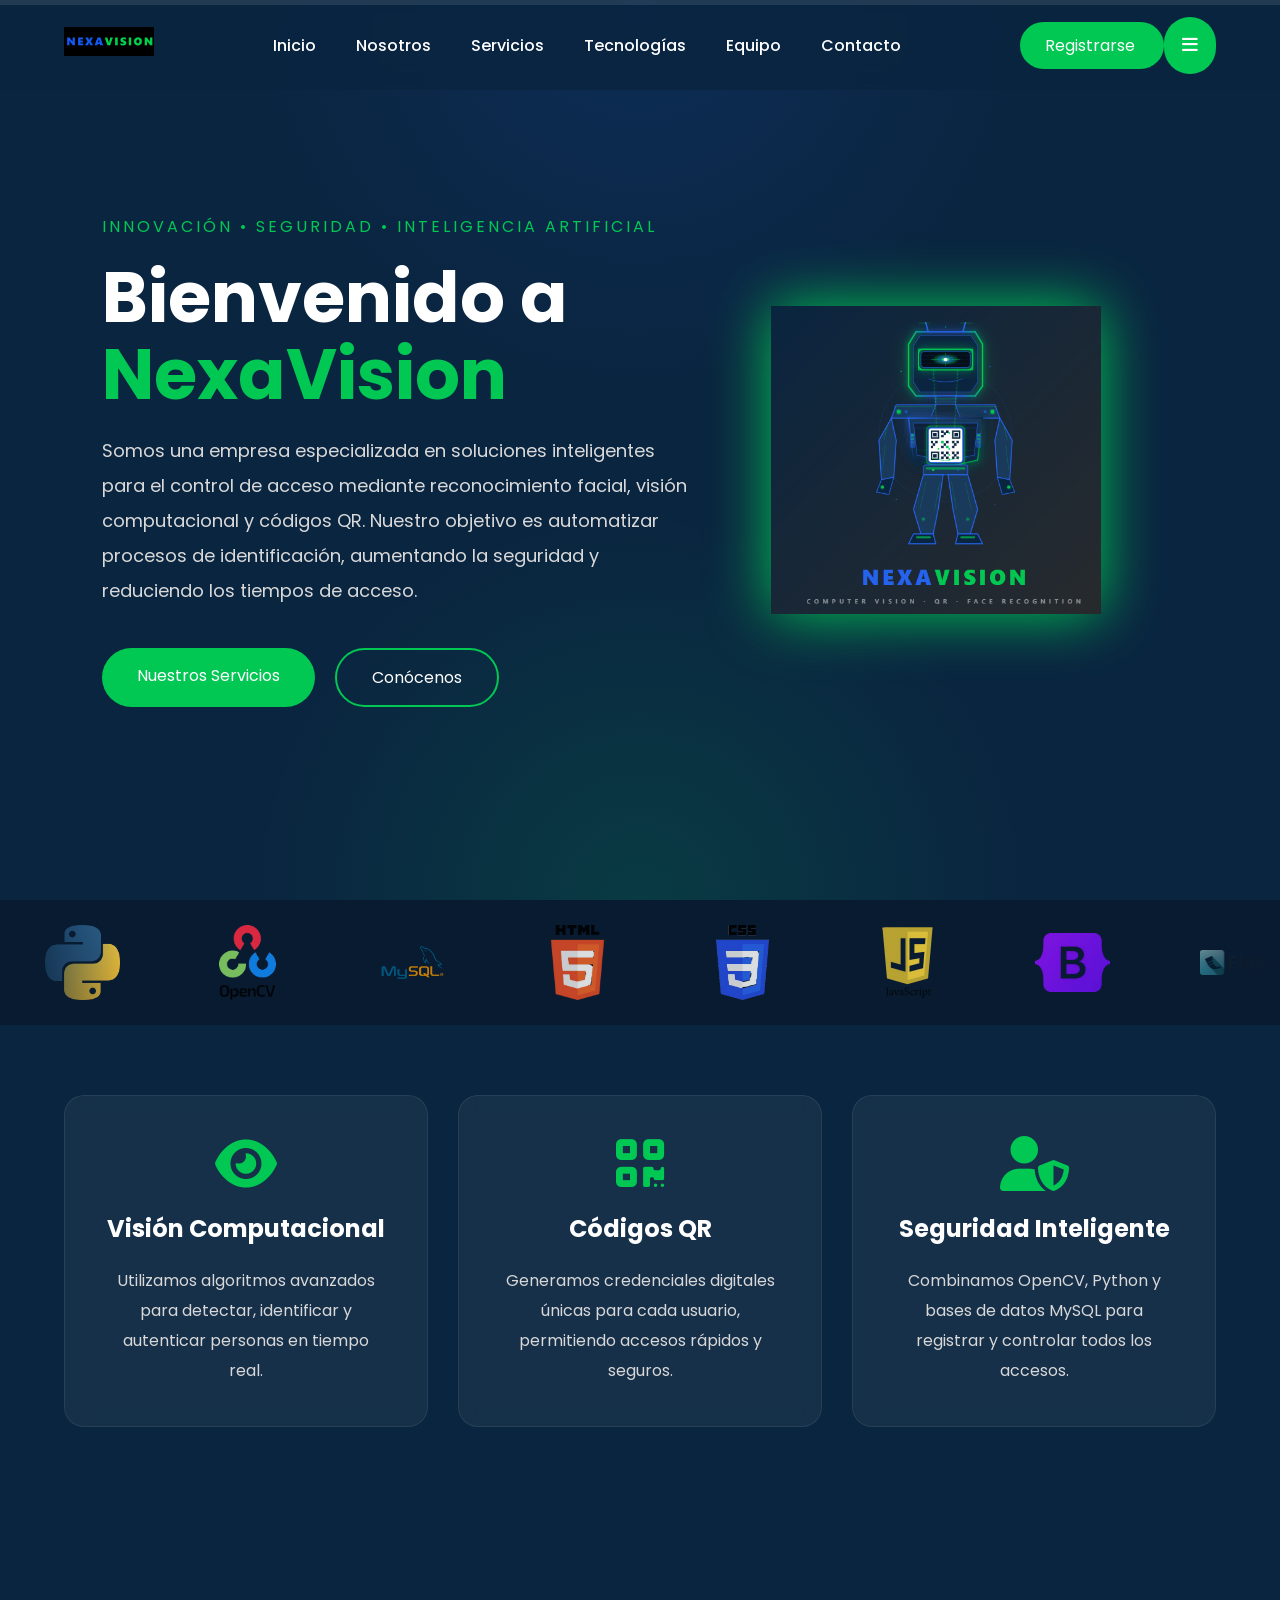
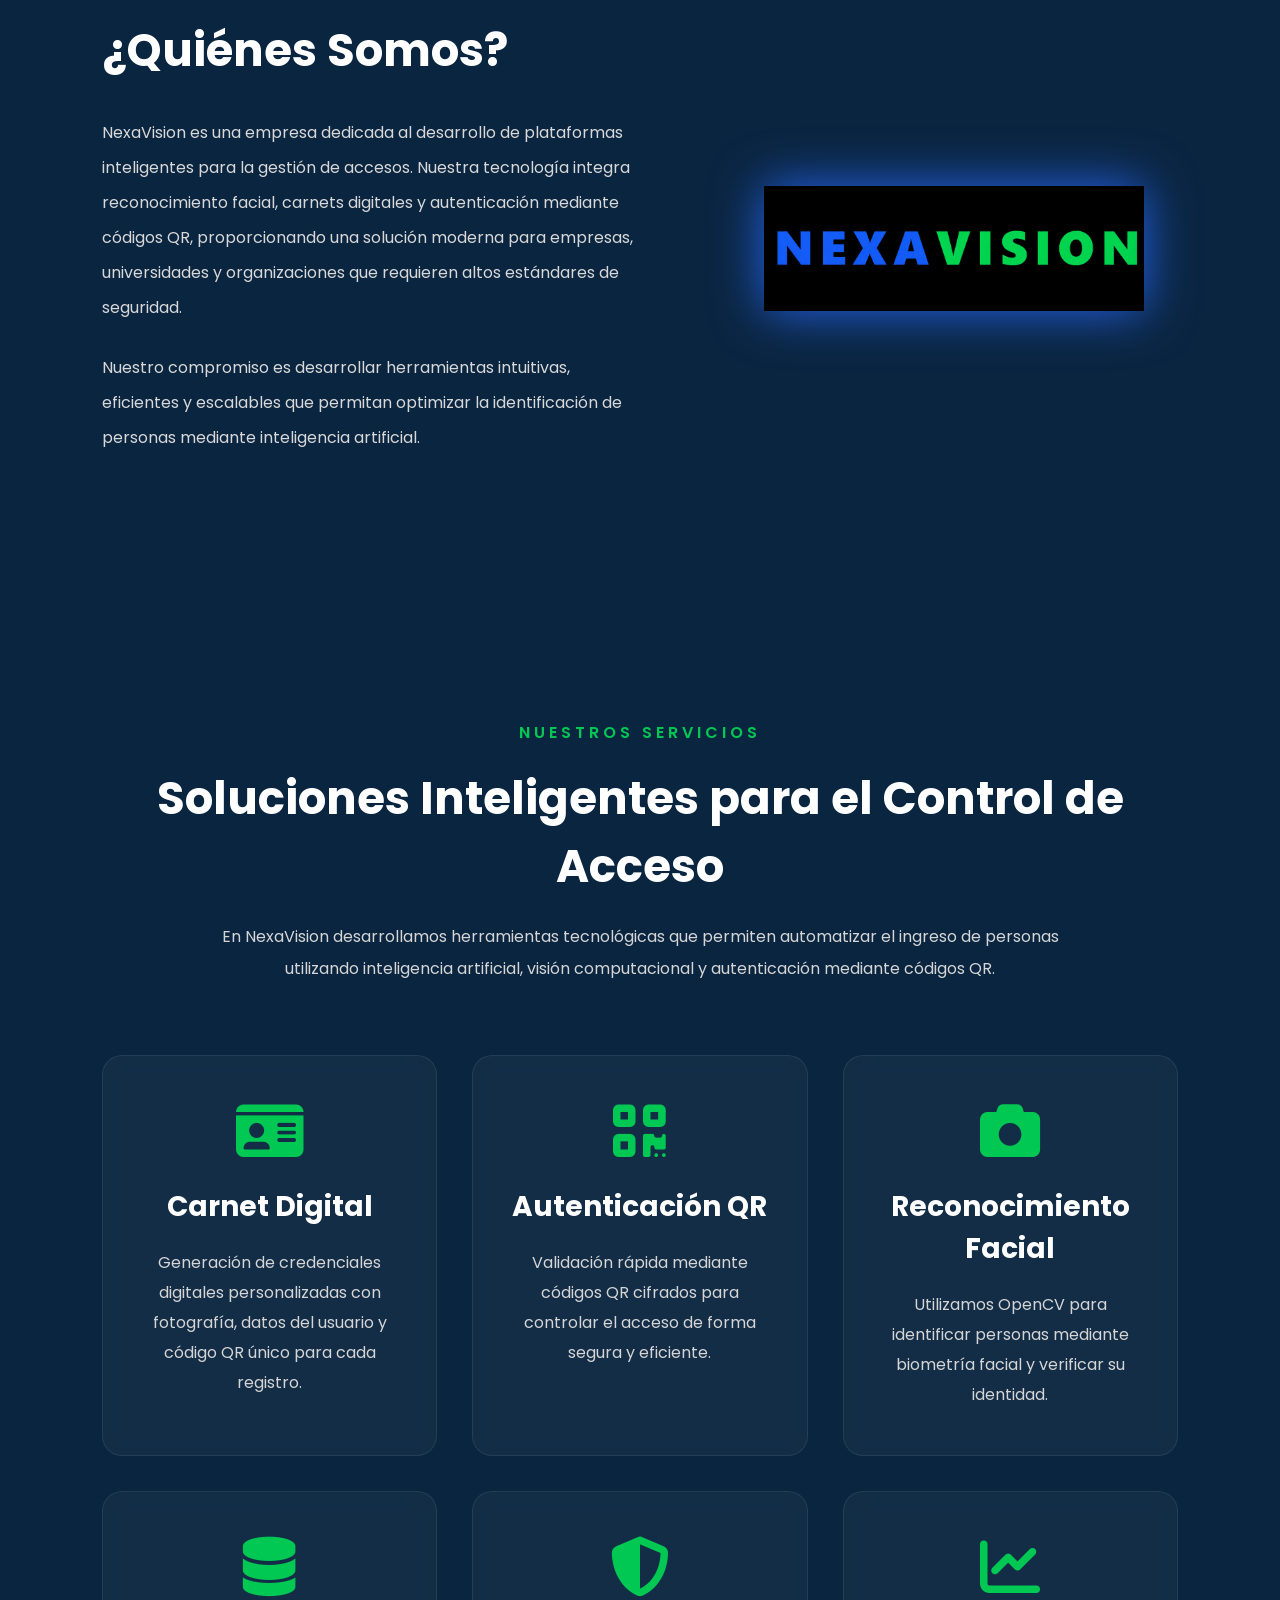
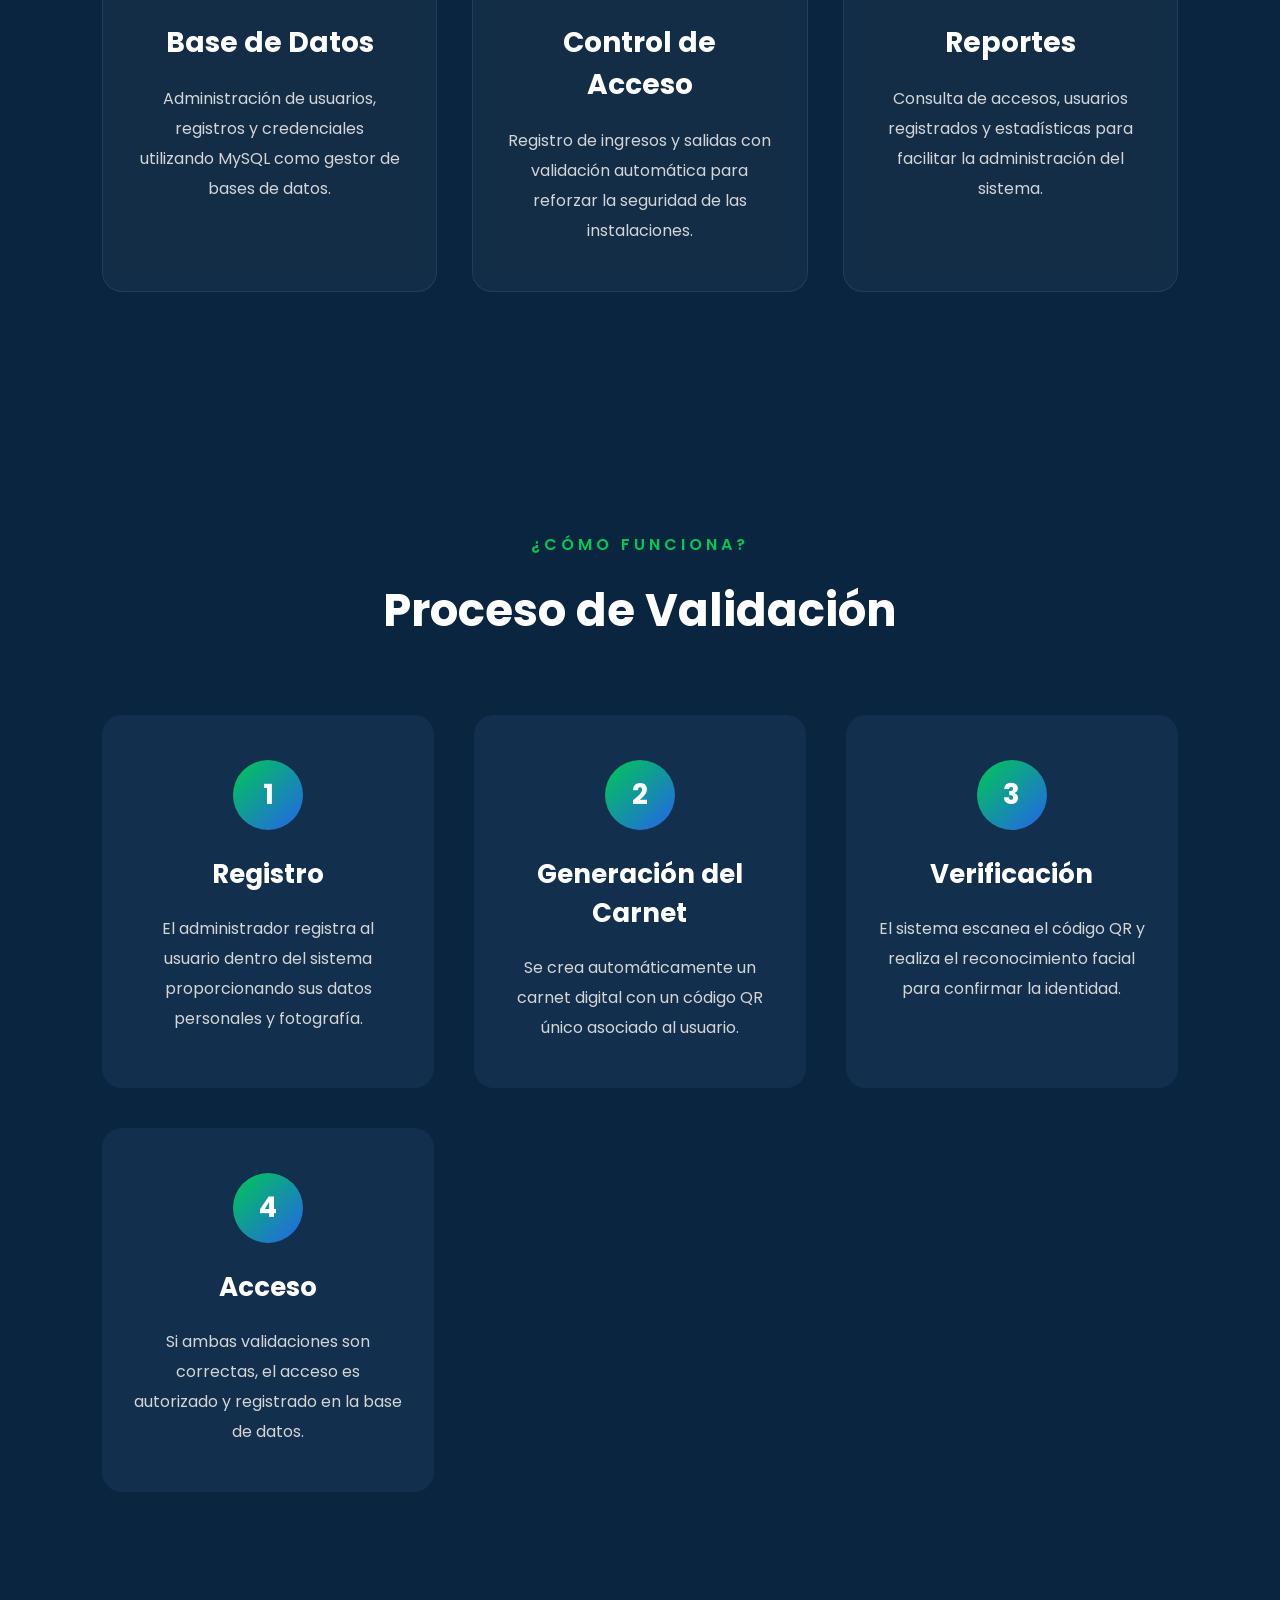
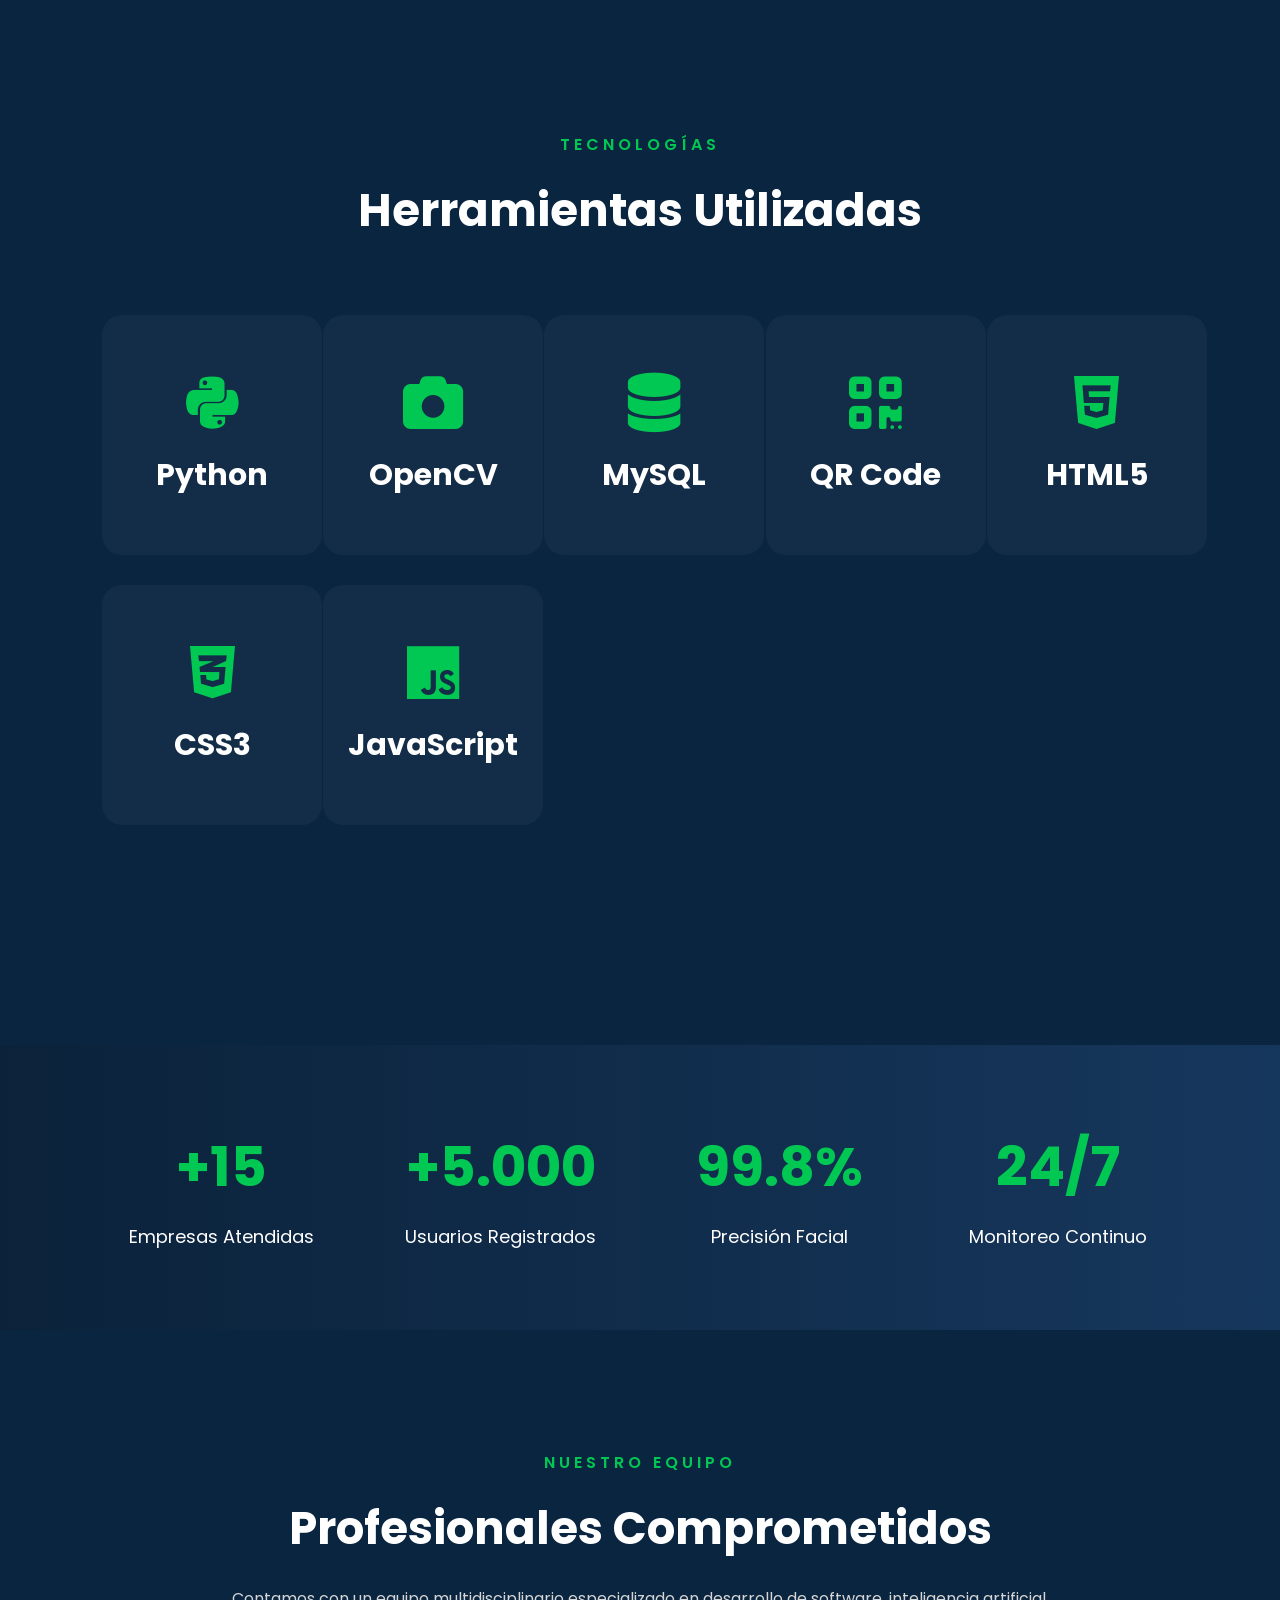
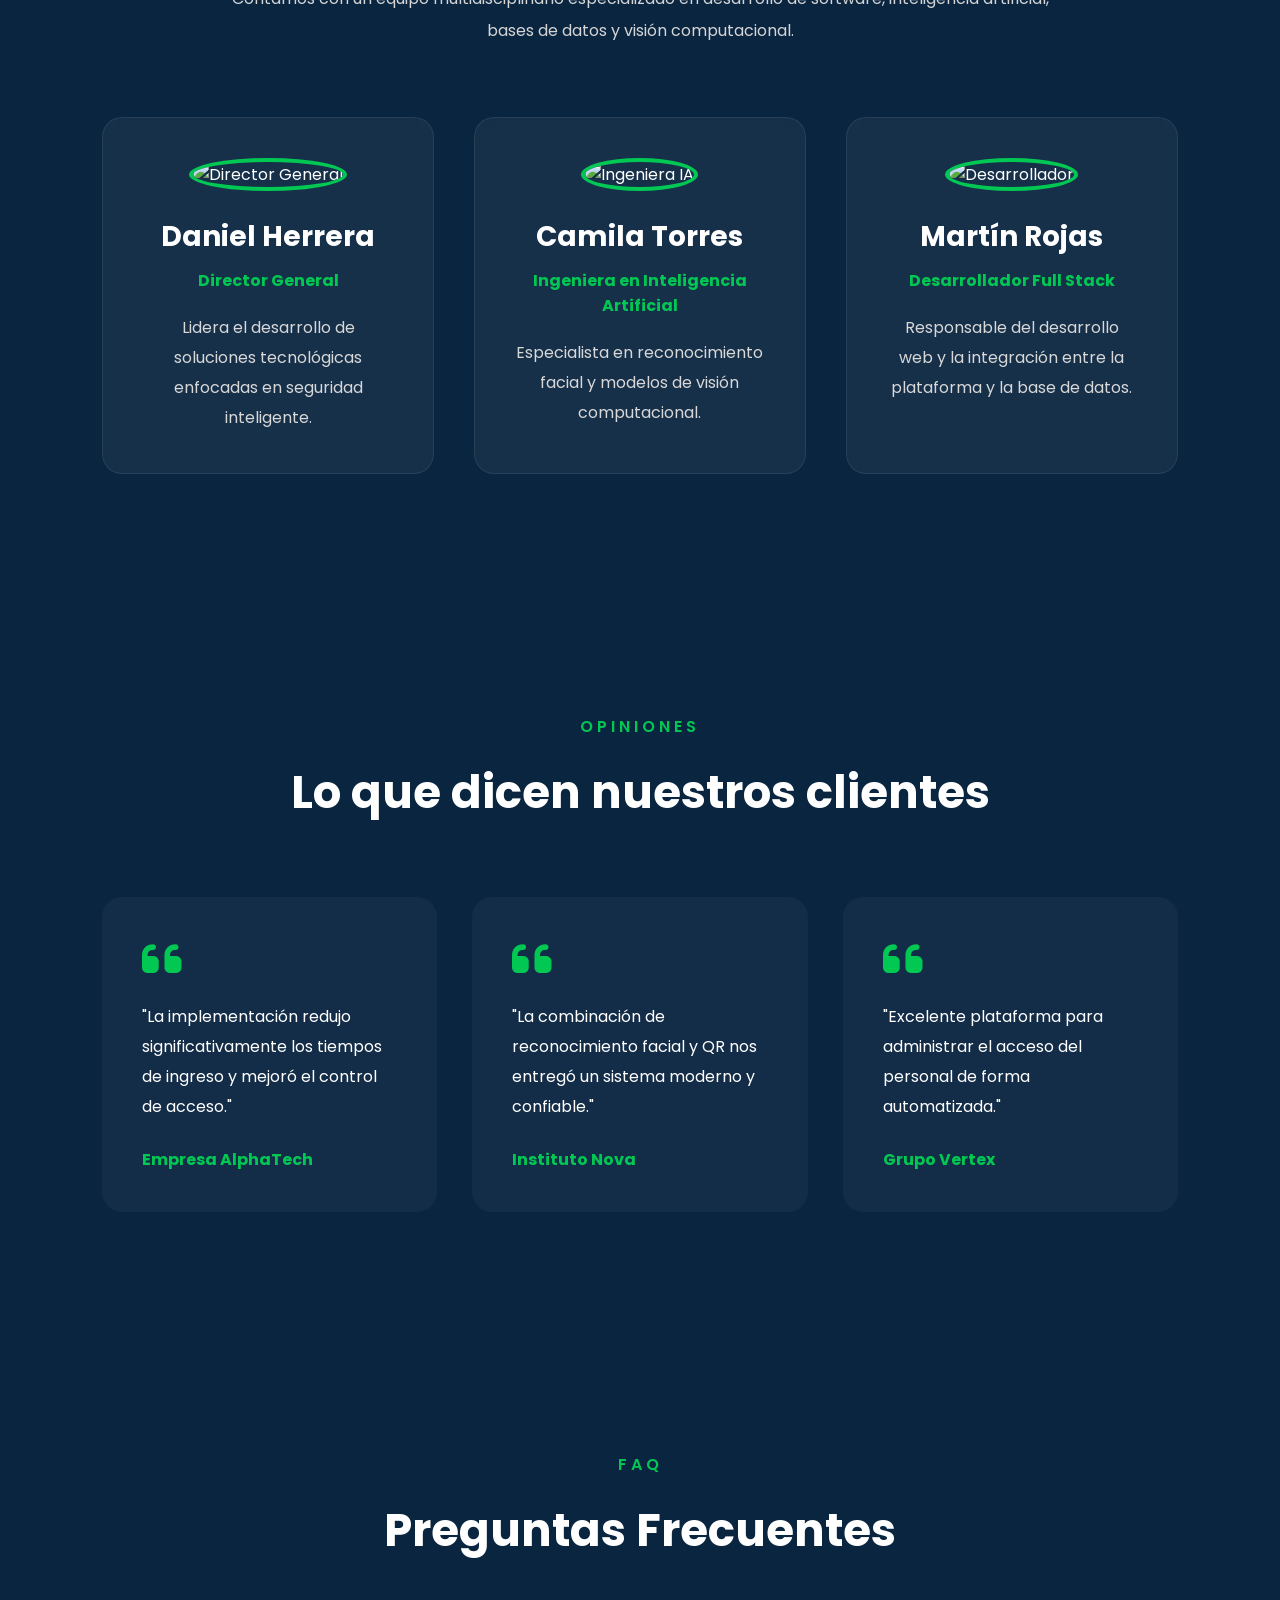
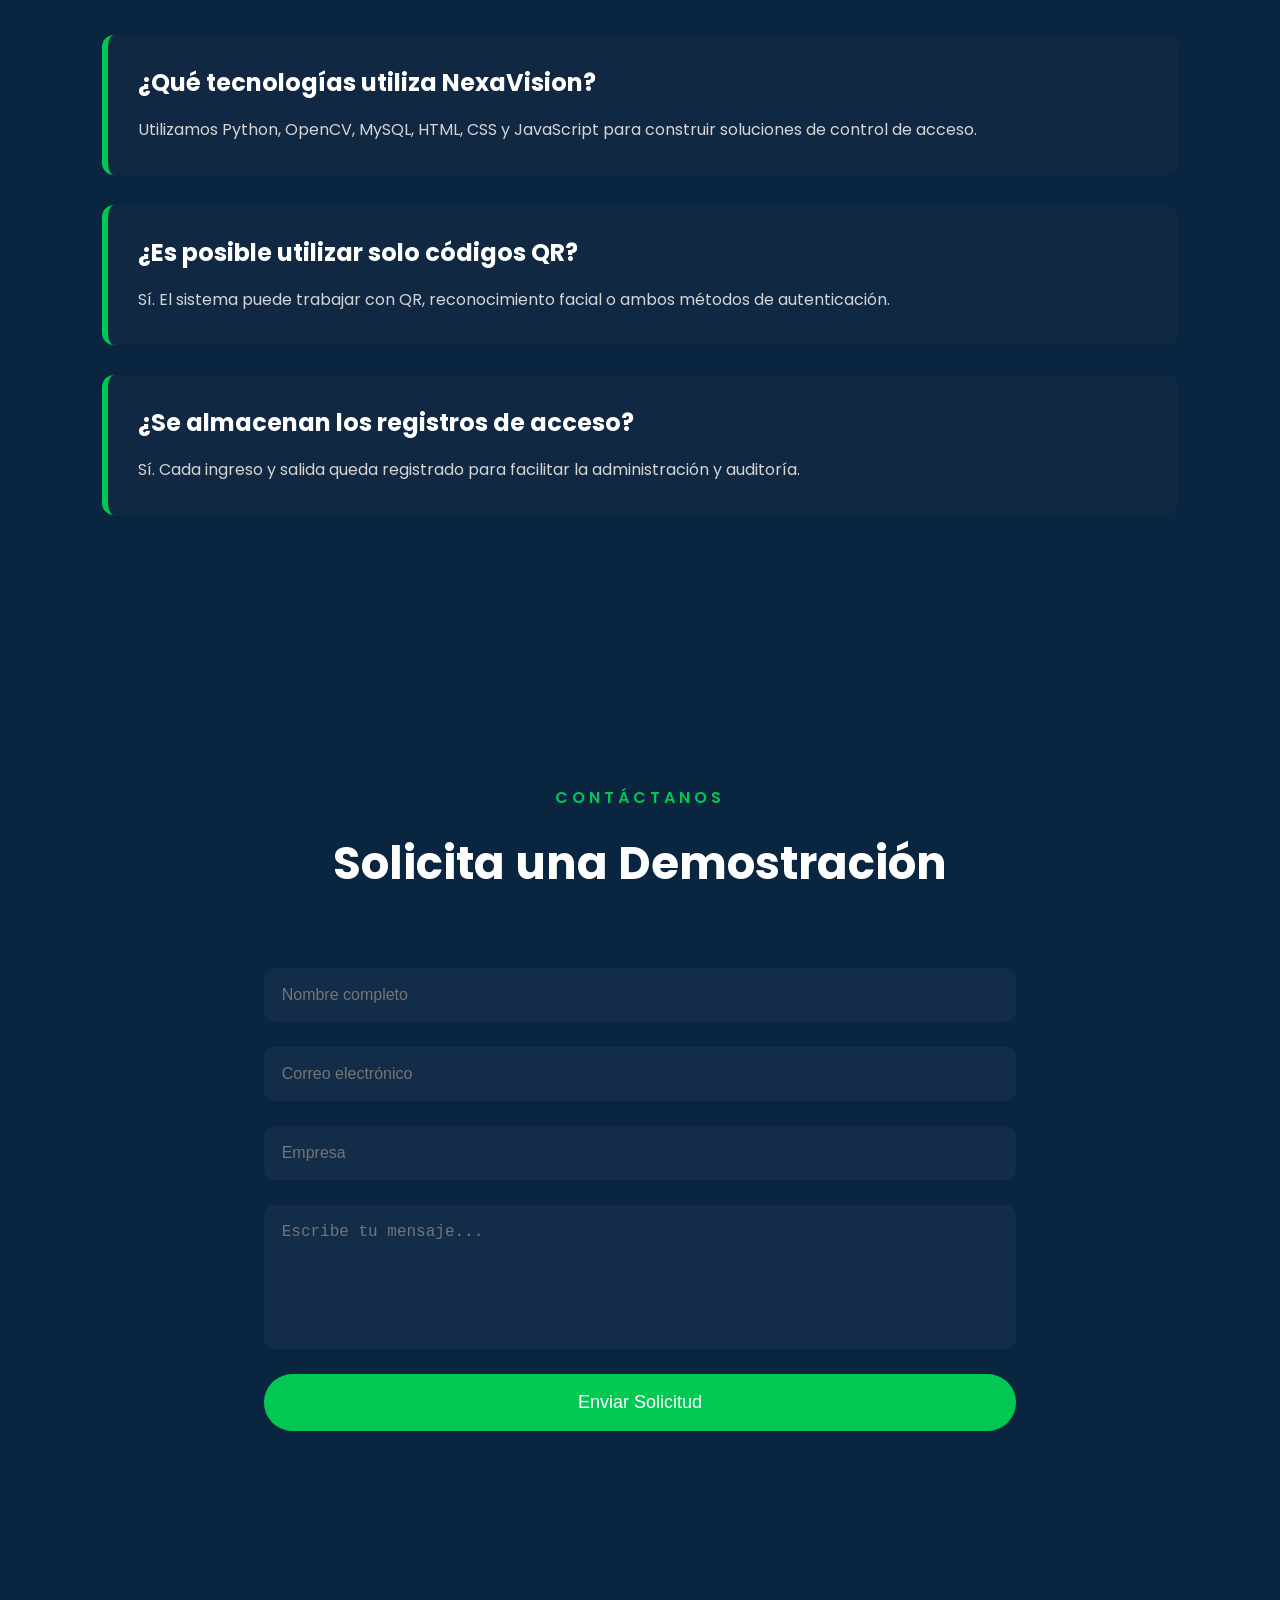
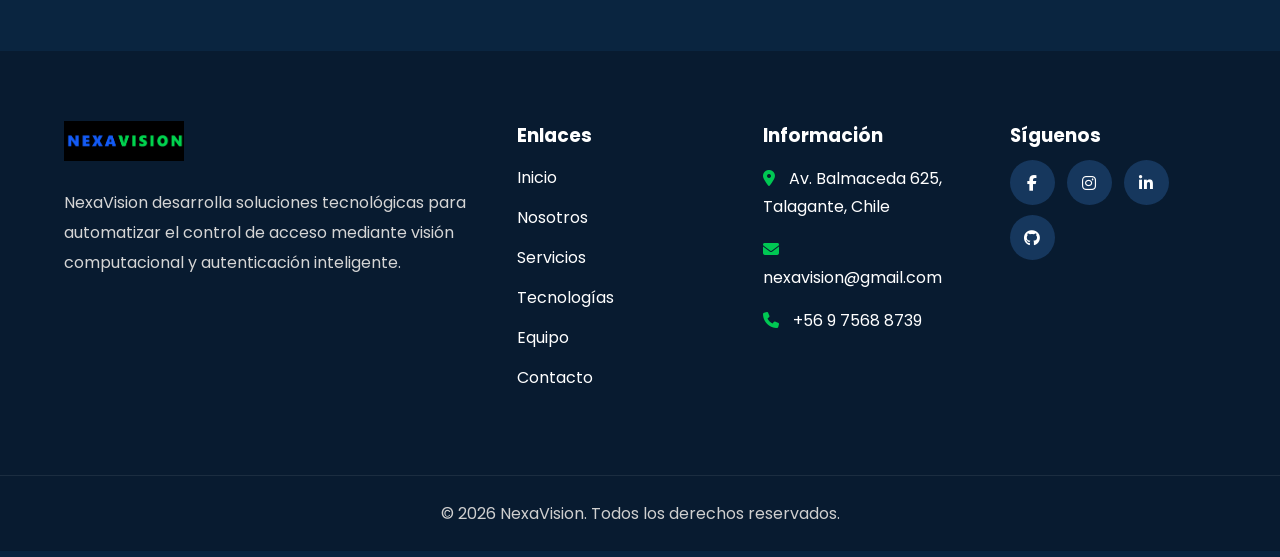
==== commit 708a7bbc: "menu agregado" ====
--- a/index.html
+++ b/index.html
@@ -39,7 +39,7 @@
 
             </div>
 
-            <ul class="menu">
+            <ul class="menu" id="menu">
                 <li><a href="#inicio">Inicio</a></li>
                 <li><a href="#nosotros">Nosotros</a></li>
                 <li><a href="#servicios">Servicios</a></li>
@@ -48,9 +48,17 @@
                 <li><a href="#contacto">Contacto</a></li>
             </ul>
 
-            <a href="registro.html" class="btn-nav">
-            Registrarse
-            </a>
+            <div class="nav-derecha">
+
+                <a href="registro.html" class="btn-nav">
+                    Registrarse
+                </a>
+
+                <button class="menu-toggle" id="menu-toggle" aria-label="Abrir menú">
+                    <i class="fa-solid fa-bars"></i>
+                </button>
+
+            </div>
 
         </nav>
 
--- a/css/estilos1.css
+++ b/css/estilos1.css
@@ -1506,4 +1506,493 @@
     background: linear-gradient(90deg, var(--verde), var(--azul));
     box-shadow: 0 0 12px var(--verde);
     transition: width .1s;
+}
+/* ==================================================
+        RESPONSIVE NEXAVISION - TELÉFONOS
+================================================== */
+
+@media screen and (max-width: 768px) {
+
+    /* ---------- GENERAL ---------- */
+
+    body {
+        overflow-x: hidden;
+    }
+
+    section {
+        width: 100%;
+    }
+
+
+    /* ---------- HEADER ---------- */
+
+    header {
+        position: fixed;
+        width: 100%;
+    }
+
+    .navbar {
+        width: 100%;
+        height: 75px;
+        padding: 0 20px;
+
+        flex-direction: row;
+        justify-content: space-between;
+        align-items: center;
+    }
+
+    .logo img {
+        width: 75px;
+    }
+
+    /*
+       Ocultamos temporalmente los enlaces del menú
+       porque en móvil ocupan demasiado espacio.
+    */
+    .menu {
+        display: none;
+    }
+
+    .btn-nav {
+        padding: 10px 18px;
+        font-size: 14px;
+    }
+
+
+    /* ---------- HERO ---------- */
+
+    .hero {
+        min-height: auto;
+
+        flex-direction: column;
+
+        padding: 120px 20px 60px;
+
+        text-align: center;
+    }
+
+    .hero-texto {
+        width: 100%;
+    }
+
+    .subtitulo {
+        display: block;
+
+        font-size: 12px;
+        line-height: 22px;
+
+        letter-spacing: 2px;
+    }
+
+    .hero h1 {
+        font-size: 42px;
+        line-height: 1.15;
+
+        margin: 20px 0;
+    }
+
+    .hero p {
+        font-size: 15px;
+        line-height: 27px;
+
+        margin-bottom: 30px;
+    }
+
+
+    /* ---------- BOTONES HERO ---------- */
+
+    .hero-botones {
+        width: 100%;
+
+        flex-direction: column;
+
+        align-items: center;
+
+        gap: 15px;
+    }
+
+    .btn-principal,
+    .btn-secundario {
+        width: 100%;
+        max-width: 320px;
+
+        text-align: center;
+    }
+
+
+    /* ---------- IMAGEN HERO ---------- */
+
+    .hero-imagen {
+        width: 100%;
+
+        margin-top: 45px;
+    }
+
+    .hero-imagen img {
+        width: 230px;
+        max-width: 80%;
+    }
+
+
+    /* ---------- SLIDER LOGOS ---------- */
+
+    .tecnologias-slider {
+        padding: 18px 0;
+    }
+
+    .slide img {
+        width: 50px;
+        height: 50px;
+
+        margin: 0 25px;
+    }
+
+    .tecnologias-slider::before,
+    .tecnologias-slider::after {
+        width: 40px;
+    }
+
+
+    /* ---------- INFORMACIÓN ---------- */
+
+    .informacion {
+        width: 90%;
+
+        grid-template-columns: 1fr;
+
+        gap: 20px;
+
+        margin: 50px auto;
+    }
+
+    .info-card {
+        padding: 30px 20px;
+    }
+
+    .info-card i {
+        font-size: 45px;
+    }
+
+    .info-card h3 {
+        font-size: 21px;
+    }
+
+
+    /* ---------- TÍTULOS ---------- */
+
+    .titulo-seccion {
+        width: 100%;
+        margin-bottom: 45px;
+    }
+
+    .titulo-seccion span {
+        font-size: 13px;
+        letter-spacing: 2px;
+    }
+
+    .titulo-seccion h2 {
+        font-size: 31px;
+        line-height: 1.25;
+    }
+
+    .titulo-seccion p {
+        font-size: 15px;
+        line-height: 27px;
+    }
+
+
+    /* ---------- NOSOTROS ---------- */
+
+    .nosotros {
+        padding: 70px 20px;
+    }
+
+    .contenido {
+        flex-direction: column;
+
+        gap: 40px;
+    }
+
+    .texto {
+        width: 100%;
+
+        text-align: center;
+    }
+
+    .texto h2 {
+        font-size: 32px;
+    }
+
+    .texto p {
+        font-size: 15px;
+        line-height: 28px;
+    }
+
+    .imagen {
+        width: 100%;
+    }
+
+    .imagen img {
+        width: 230px;
+        max-width: 90%;
+    }
+
+
+    /* ---------- SERVICIOS ---------- */
+
+    .servicios {
+        padding: 70px 20px;
+    }
+
+    .contenedor-servicios {
+        grid-template-columns: 1fr;
+
+        gap: 20px;
+    }
+
+    .card-servicio {
+        padding: 35px 25px;
+    }
+
+    .card-servicio i {
+        font-size: 50px;
+    }
+
+    .card-servicio h3 {
+        font-size: 23px;
+    }
+
+
+    /* ---------- FUNCIONAMIENTO ---------- */
+
+    .funcionamiento {
+        padding: 70px 20px;
+    }
+
+    .timeline {
+        grid-template-columns: 1fr;
+
+        gap: 20px;
+    }
+
+    .paso {
+        padding: 35px 25px;
+    }
+
+    .numero {
+        width: 60px;
+        height: 60px;
+
+        font-size: 23px;
+    }
+
+
+    /* ---------- TECNOLOGÍAS ---------- */
+
+    .tecnologias {
+        padding: 70px 20px;
+    }
+
+    .contenedor-tecnologias {
+        grid-template-columns: repeat(2, 1fr);
+
+        gap: 15px;
+    }
+
+    .tecnologia {
+        width: 100%;
+        height: 190px;
+    }
+
+    .card-front,
+    .card-back {
+        padding: 15px;
+    }
+
+    .card-front i {
+        font-size: 45px;
+    }
+
+    .card-front h3 {
+        font-size: 20px;
+    }
+
+    .card-back h3 {
+        font-size: 18px;
+    }
+
+    .card-back p {
+        font-size: 12px;
+        line-height: 19px;
+    }
+
+
+    /* ---------- ESTADÍSTICAS ---------- */
+
+    .estadisticas {
+        margin-top: 40px;
+
+        padding: 60px 20px;
+
+        grid-template-columns: repeat(2, 1fr);
+
+        gap: 35px 15px;
+    }
+
+    .estadistica h2 {
+        font-size: 37px;
+    }
+
+    .estadistica p {
+        font-size: 14px;
+    }
+
+
+    /* ---------- EQUIPO ---------- */
+
+    .equipo {
+        padding: 70px 20px;
+    }
+
+    .contenedor-equipo {
+        grid-template-columns: 1fr;
+    }
+
+    .miembro {
+        padding: 30px 20px;
+    }
+
+    .miembro img {
+        width: 140px;
+        height: 140px;
+    }
+
+
+    /* ---------- TESTIMONIOS ---------- */
+
+    .testimonios {
+        padding: 70px 20px;
+    }
+
+    .contenedor-testimonios {
+        grid-template-columns: 1fr;
+
+        gap: 20px;
+    }
+
+    .testimonio {
+        padding: 30px 25px;
+    }
+
+
+    /* ---------- FAQ ---------- */
+
+    .faq {
+        padding: 70px 20px;
+    }
+
+    .pregunta {
+        padding: 25px 20px;
+    }
+
+    .pregunta:hover {
+        transform: none;
+    }
+
+    .pregunta h3 {
+        font-size: 19px;
+    }
+
+
+    /* ---------- CONTACTO ---------- */
+
+    .contacto {
+        padding: 70px 20px;
+    }
+
+    form {
+        width: 100%;
+    }
+
+    input,
+    textarea {
+        width: 100%;
+
+        font-size: 16px;
+    }
+
+
+    /* ---------- FOOTER ---------- */
+
+    footer {
+        margin-top: 50px;
+    }
+
+    .footer-contenedor {
+        width: 90%;
+
+        grid-template-columns: 1fr;
+
+        text-align: center;
+
+        gap: 45px;
+
+        padding: 50px 0;
+    }
+
+    .footer-logo img {
+        width: 100px;
+    }
+
+    .footer-redes {
+        text-align: center;
+    }
+
+
+    /* ---------- COPYRIGHT ---------- */
+
+    .copyright {
+        padding: 20px;
+
+        font-size: 13px;
+    }
+}
+
+
+/* ==================================================
+        TELÉFONOS PEQUEÑOS
+================================================== */
+
+@media screen and (max-width: 420px) {
+
+    .hero h1 {
+        font-size: 36px;
+    }
+
+    .hero p {
+        font-size: 14px;
+    }
+
+    .hero-imagen img {
+        width: 200px;
+    }
+
+    .titulo-seccion h2 {
+        font-size: 27px;
+    }
+
+    .contenedor-tecnologias {
+        grid-template-columns: 1fr;
+    }
+
+    .tecnologia {
+        max-width: 280px;
+        height: 210px;
+
+        margin: auto;
+    }
+
+    .estadisticas {
+        grid-template-columns: 1fr;
+    }
 }
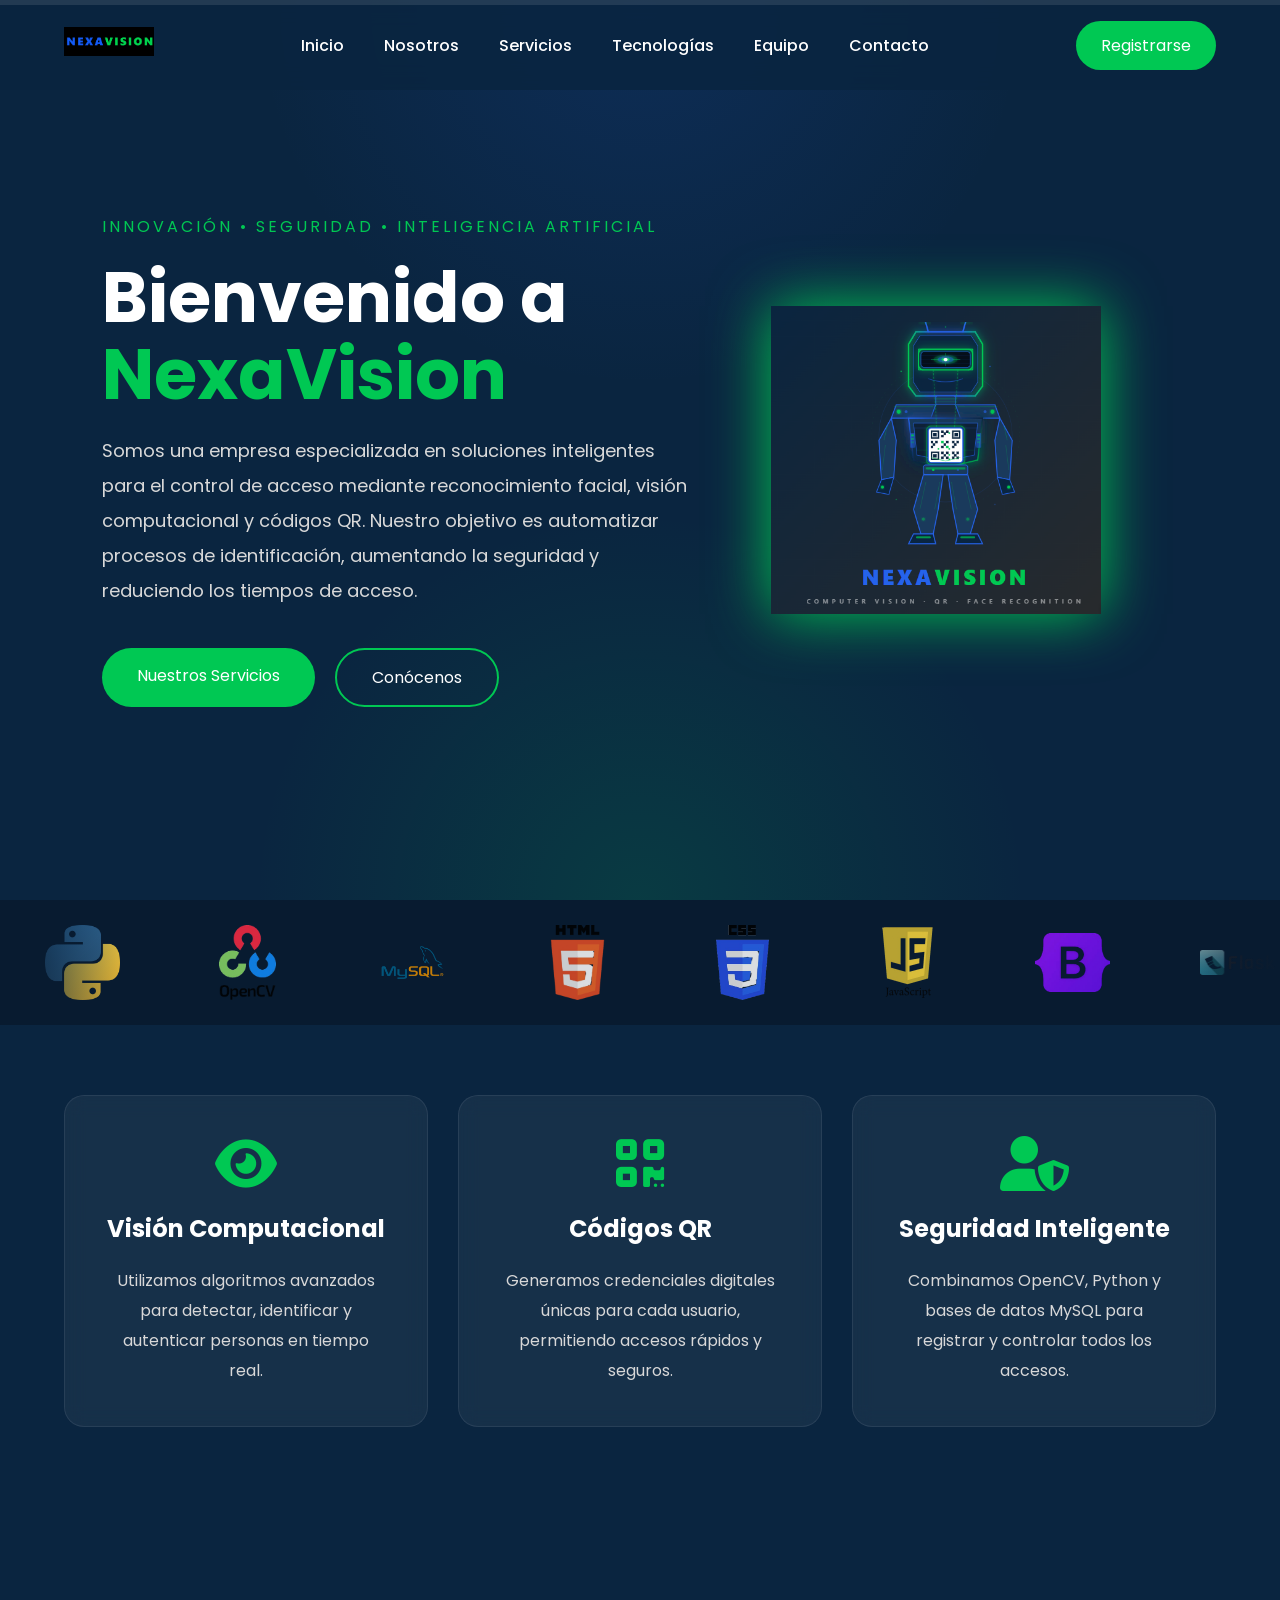
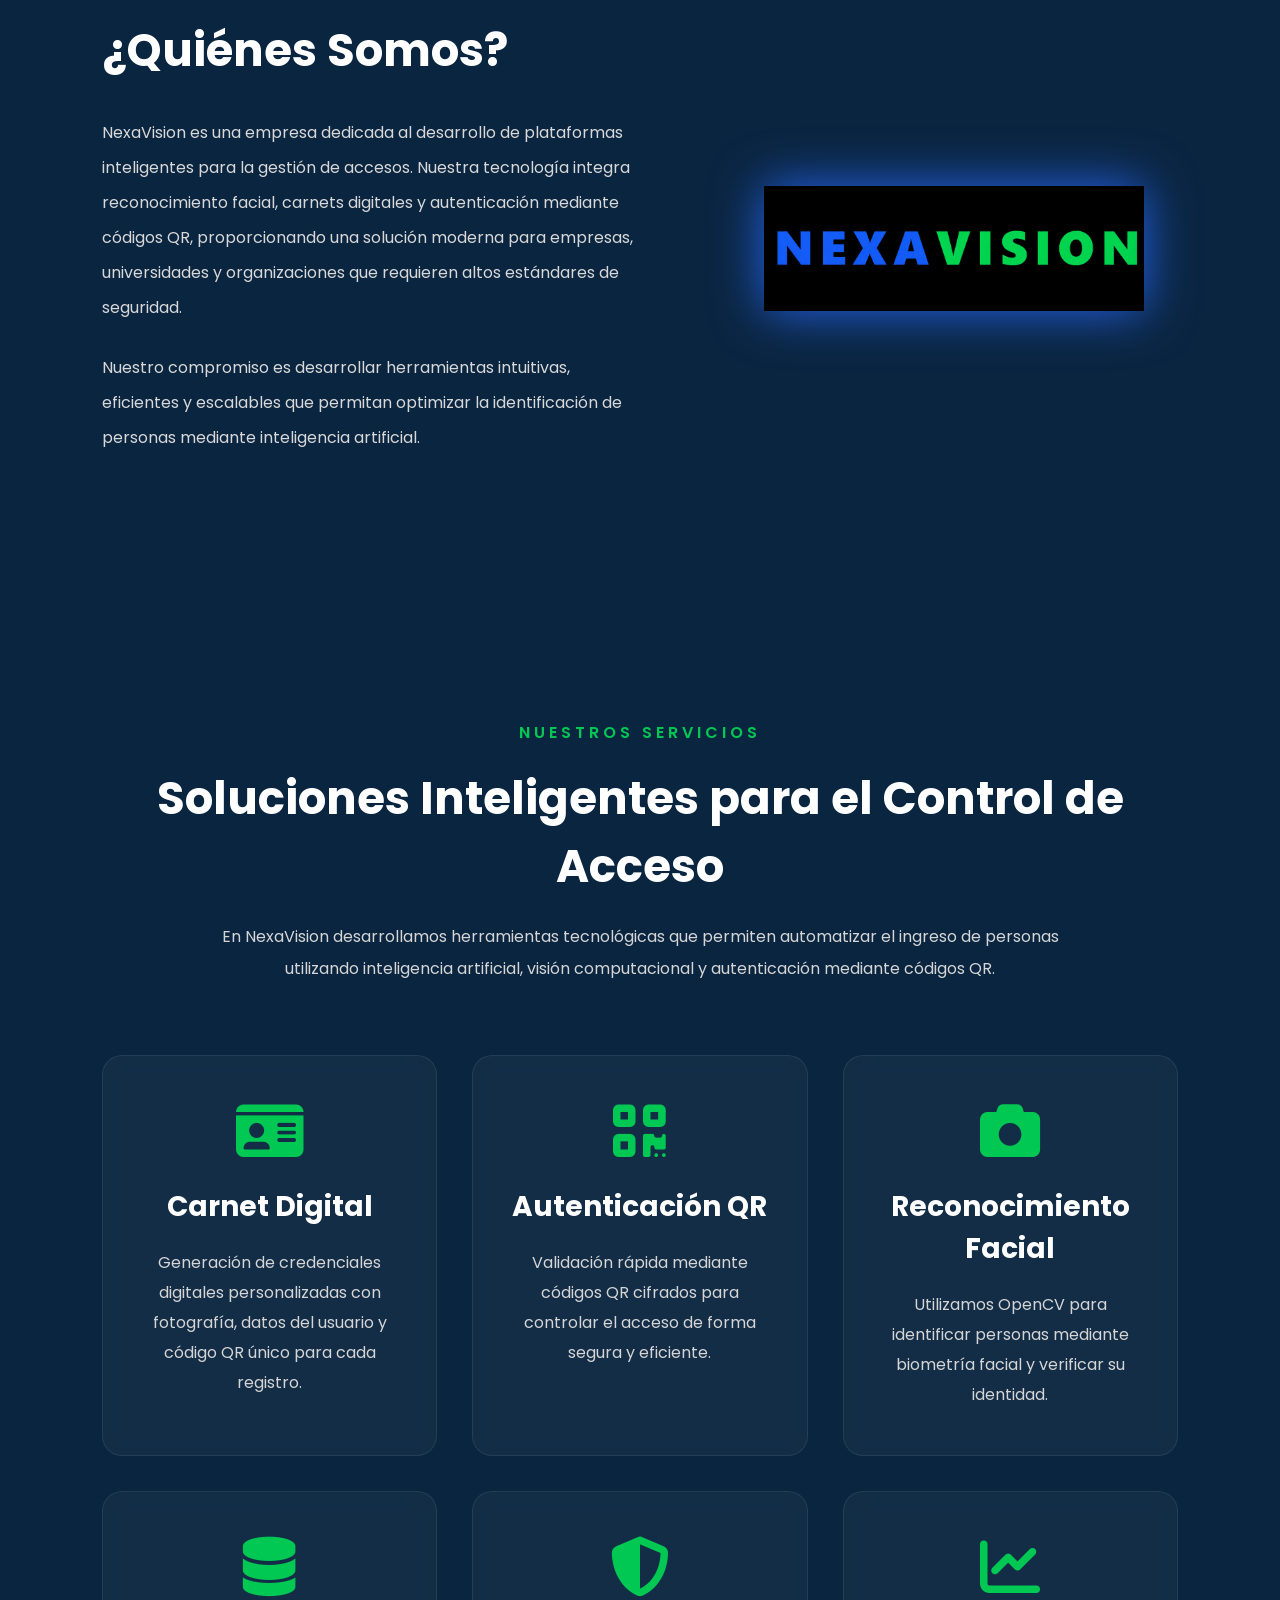
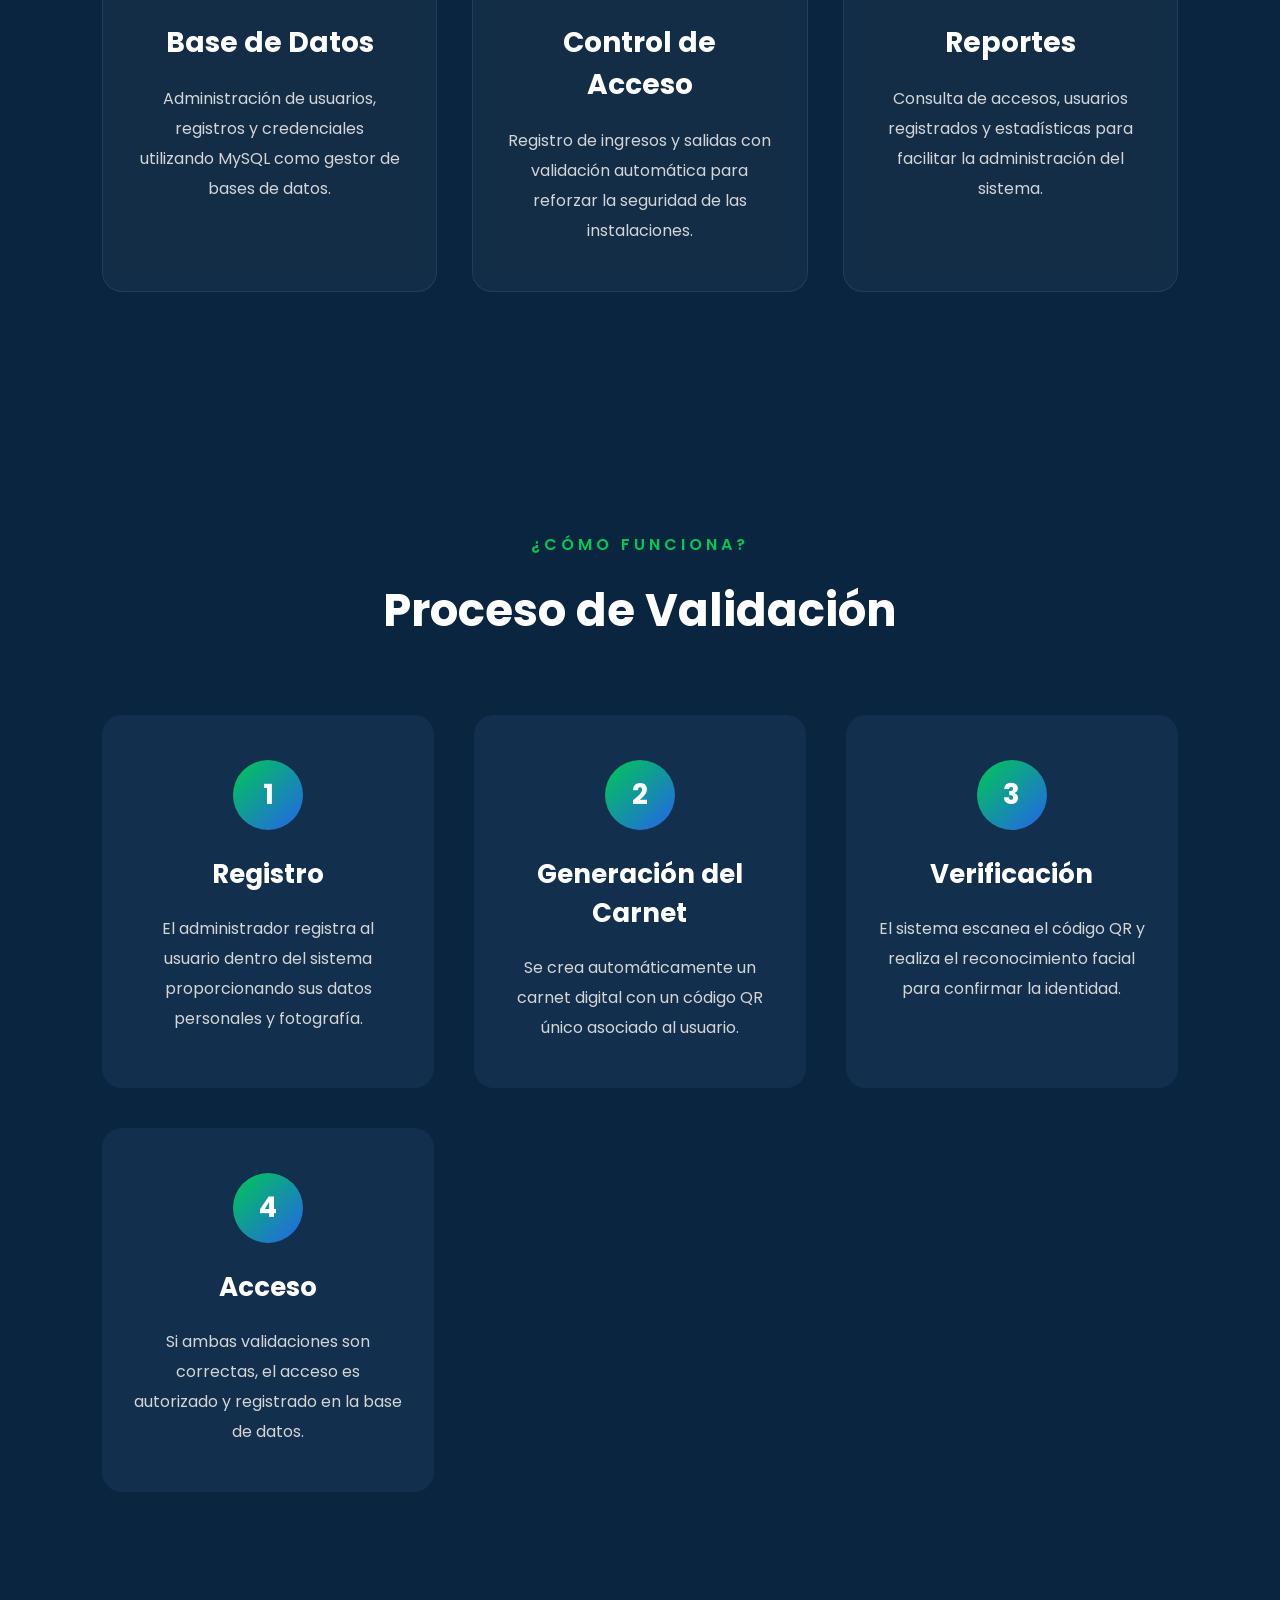
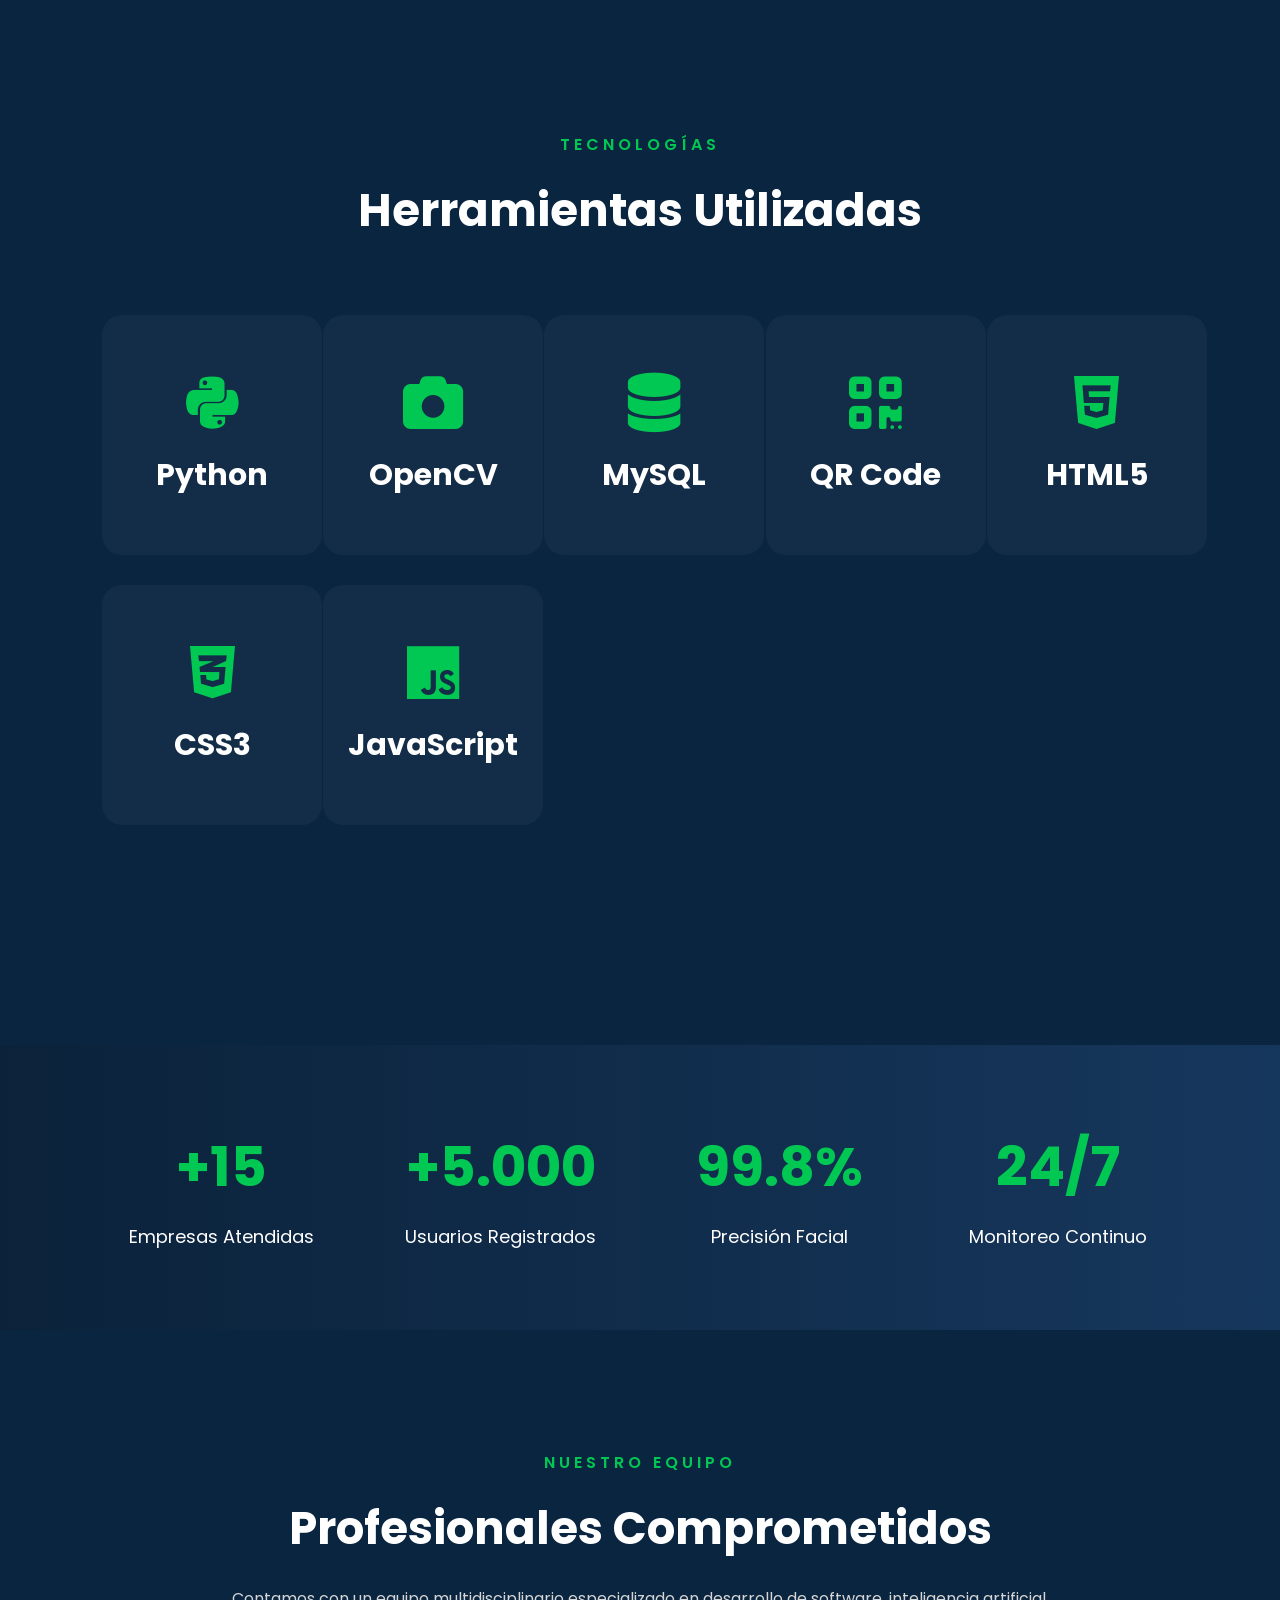
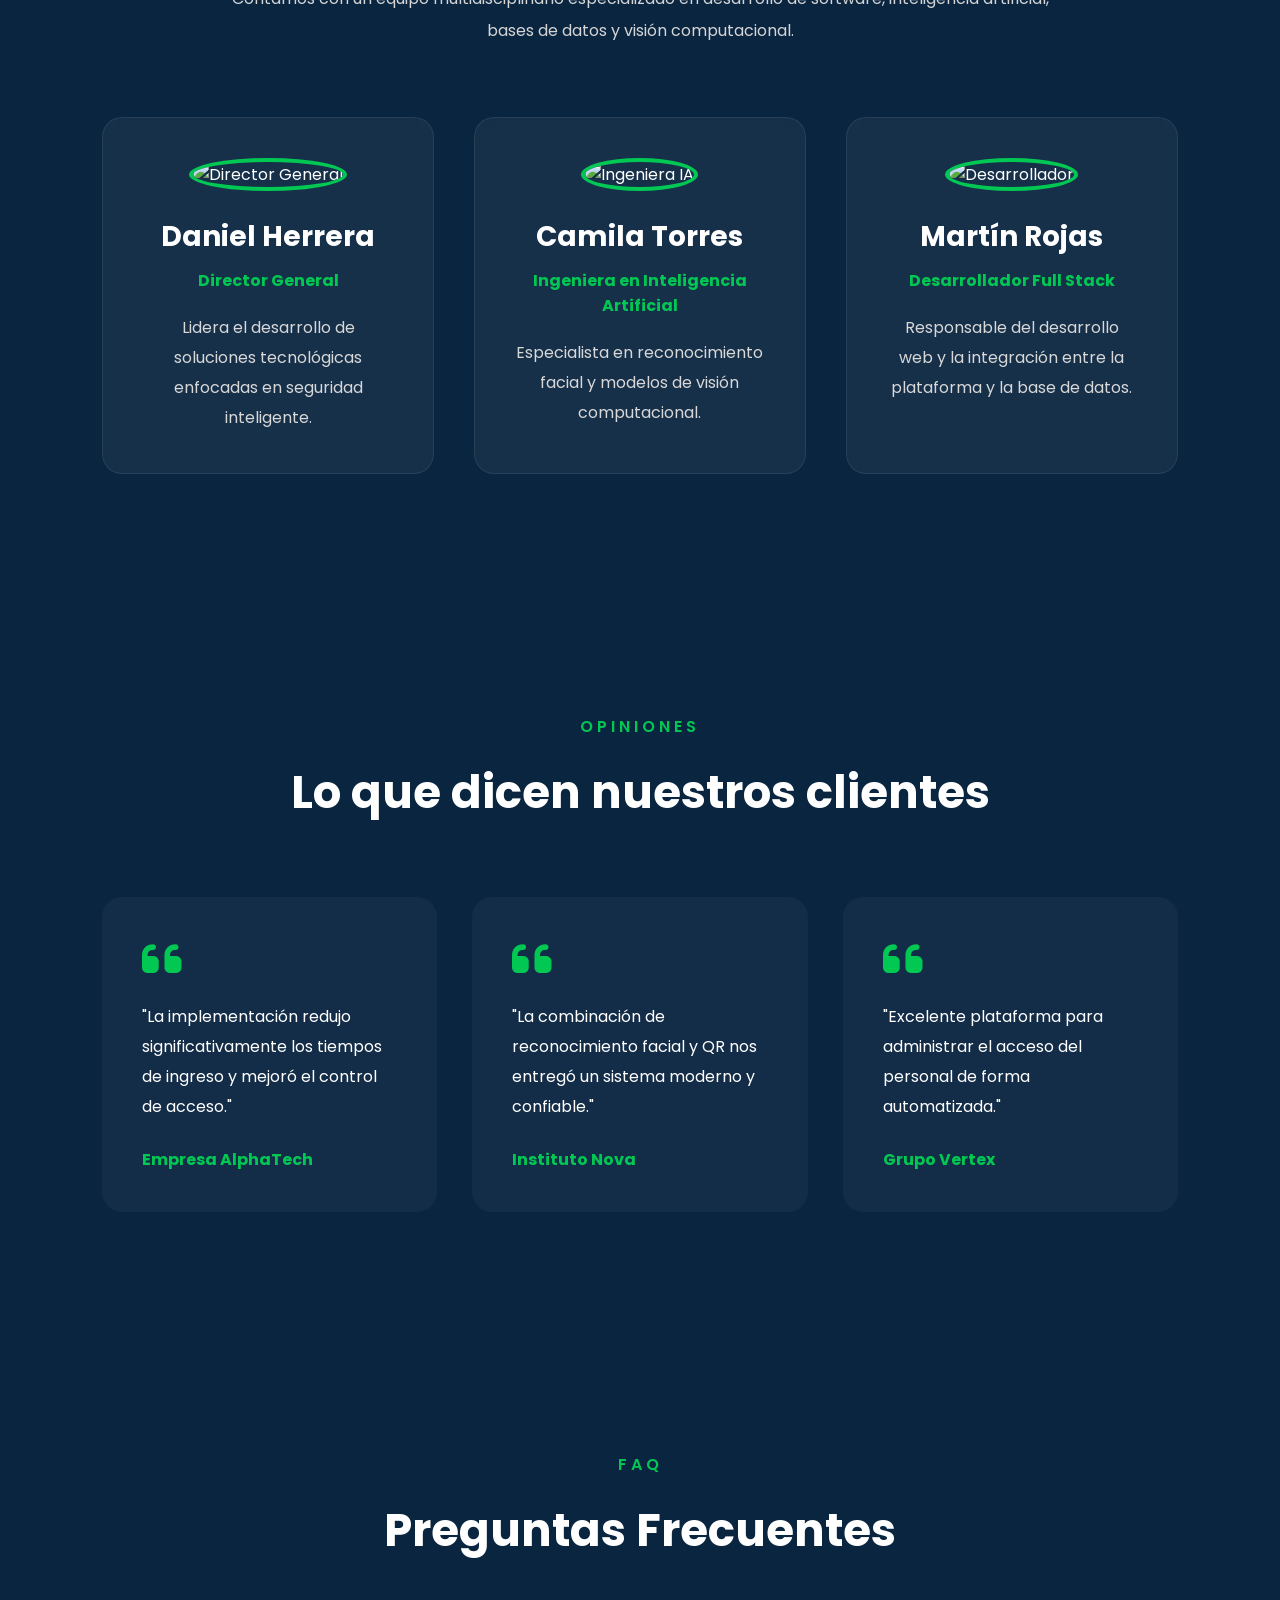
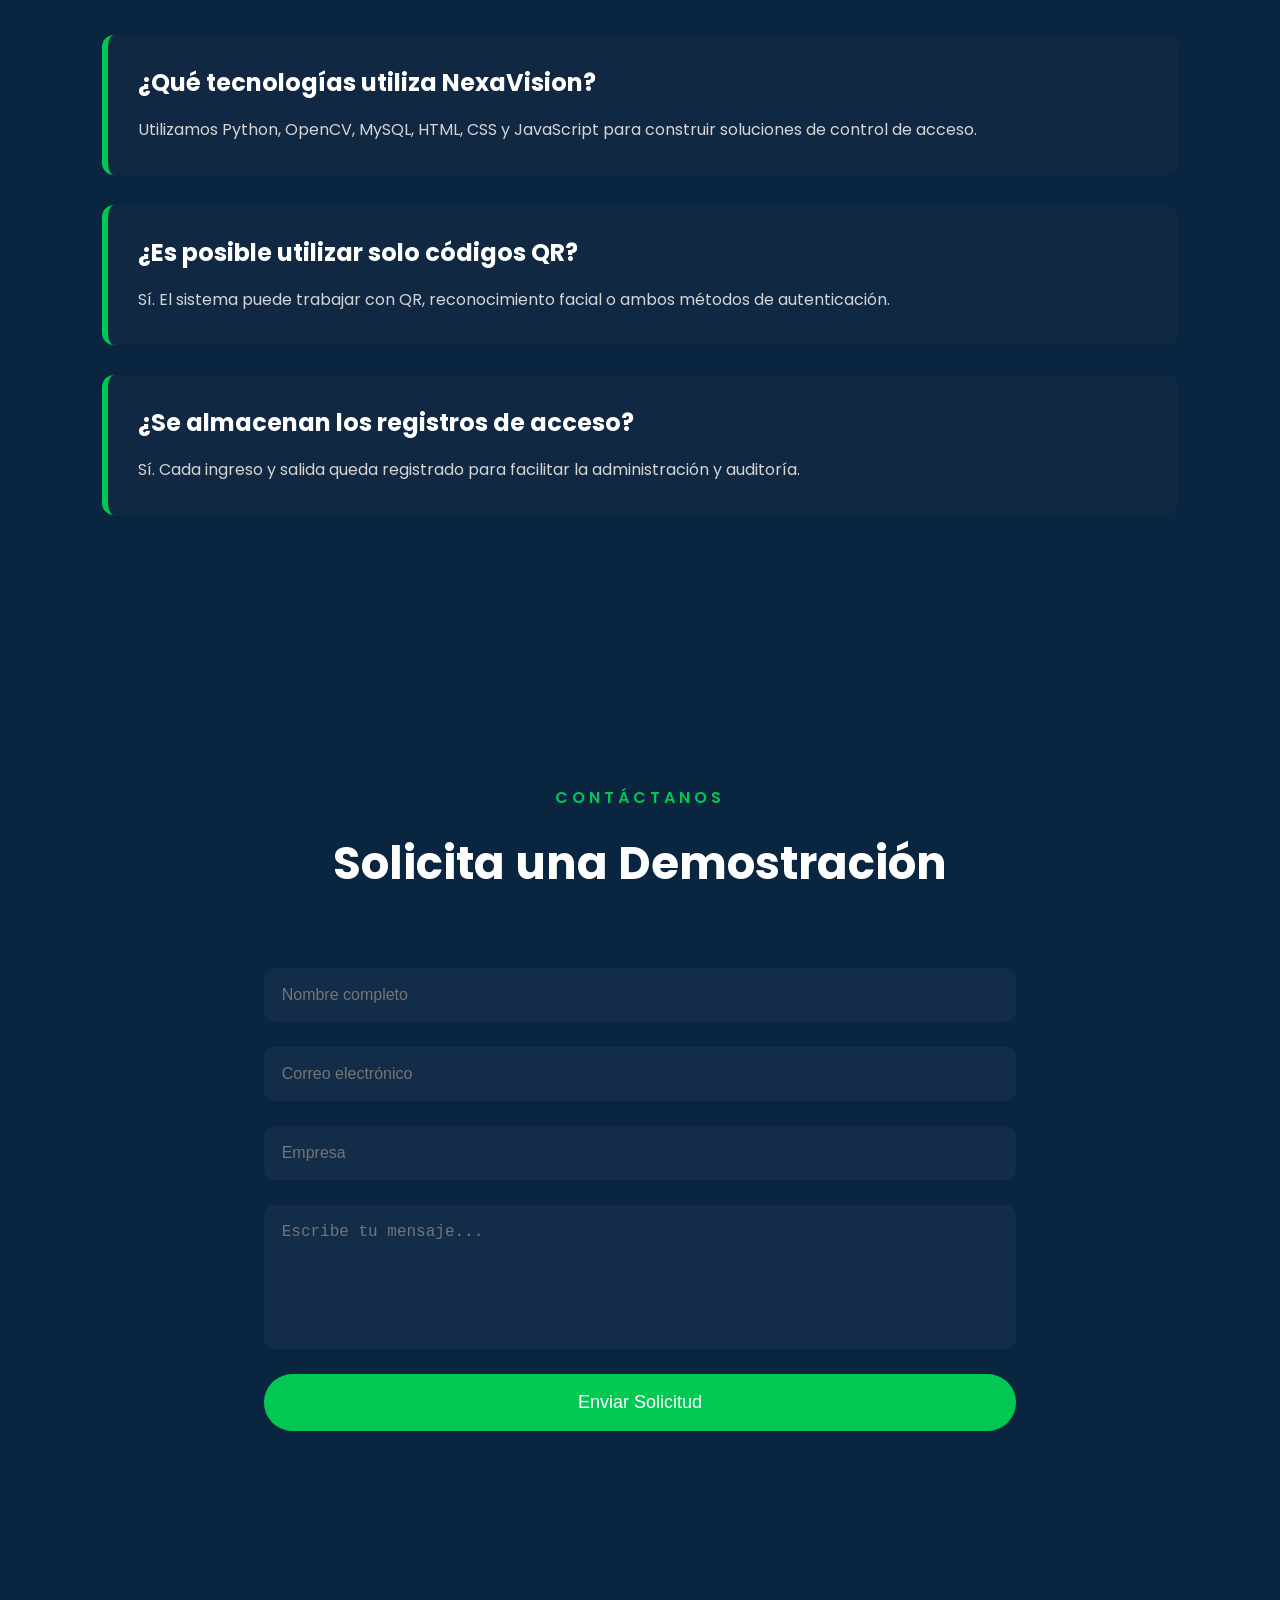
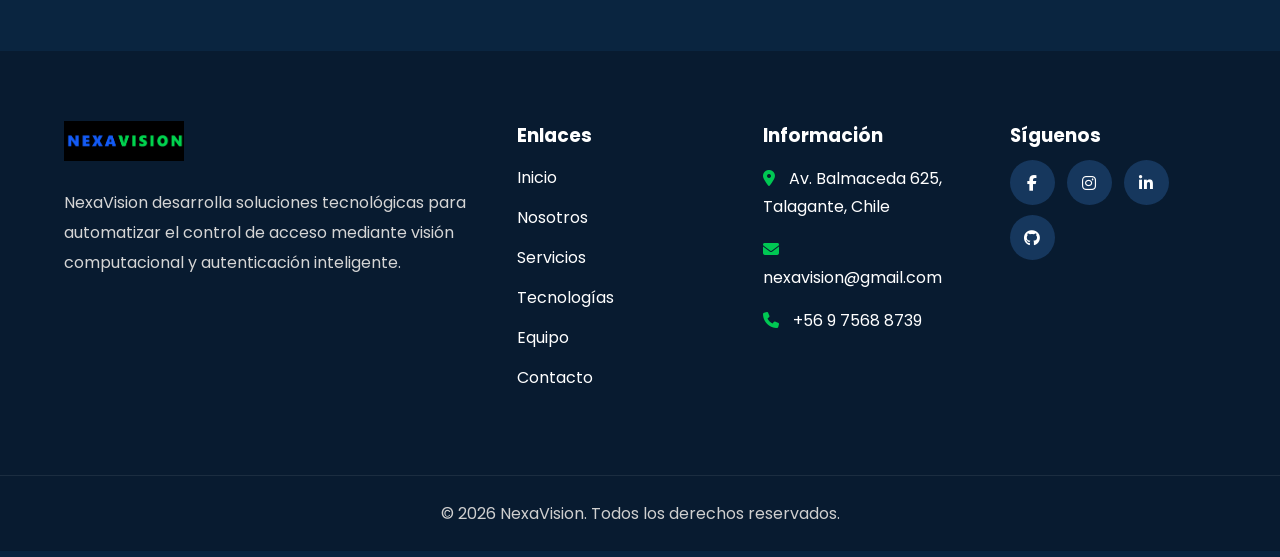
==== commit 8fd44287: "menu para celular" ====
--- a/index.html
+++ b/index.html
@@ -948,6 +948,46 @@
 
     });
     </script>
+    <script>
+
+    const menuToggle = document.getElementById("menu-toggle");
+    const menu = document.getElementById("menu");
+
+    menuToggle.addEventListener("click", () => {
+
+        menu.classList.toggle("activo");
+
+        const icono = menuToggle.querySelector("i");
+
+        if (menu.classList.contains("activo")) {
+            icono.classList.remove("fa-bars");
+            icono.classList.add("fa-xmark");
+        } else {
+            icono.classList.remove("fa-xmark");
+            icono.classList.add("fa-bars");
+        }
+
+    });
+
+
+    /* Cerrar el menú después de seleccionar una opción */
+
+    document.querySelectorAll(".menu a").forEach(enlace => {
+
+        enlace.addEventListener("click", () => {
+
+            menu.classList.remove("activo");
+
+            const icono = menuToggle.querySelector("i");
+
+            icono.classList.remove("fa-xmark");
+            icono.classList.add("fa-bars");
+
+        });
+
+    });
+
+</script>
 
 </body>
 
--- a/css/estilos1.css
+++ b/css/estilos1.css
@@ -1995,4 +1995,119 @@
     .estadisticas {
         grid-template-columns: 1fr;
     }
+}
+/* =========================
+       MENÚ HAMBURGUESA
+========================= */
+
+.nav-derecha {
+    display: flex;
+    align-items: center;
+    gap: 15px;
+}
+
+.menu-toggle {
+    display: none;
+
+    width: 48px;
+    height: 48px;
+
+    padding: 0;
+
+    border-radius: 12px;
+
+    background: transparent;
+    border: 2px solid var(--verde);
+
+    color: white;
+    font-size: 23px;
+
+    cursor: pointer;
+}
+
+
+/* =========================
+          MÓVIL
+========================= */
+
+@media screen and (max-width: 768px) {
+
+    .navbar {
+        position: relative;
+    }
+
+    .menu-toggle {
+        display: flex;
+        justify-content: center;
+        align-items: center;
+    }
+
+    .menu {
+        display: none;
+
+        position: absolute;
+
+        top: 75px;
+        left: 0;
+
+        width: 100%;
+
+        padding: 25px;
+
+        background: #081b30;
+
+        flex-direction: column;
+
+        gap: 0;
+
+        border-top: 1px solid rgba(255,255,255,.08);
+
+        box-shadow: 0 15px 30px rgba(0,0,0,.35);
+    }
+
+    .menu.activo {
+        display: flex;
+    }
+
+    .menu li {
+        width: 100%;
+        list-style: none;
+    }
+
+    .menu a {
+        display: block;
+
+        width: 100%;
+
+        padding: 15px 5px;
+
+        text-align: center;
+
+        border-bottom: 1px solid rgba(255,255,255,.08);
+    }
+
+    .btn-nav {
+        padding: 10px 15px;
+        font-size: 13px;
+    }
+}
+
+
+@media screen and (max-width: 420px) {
+
+    .logo img {
+        width: 70px;
+    }
+
+    .btn-nav {
+        padding: 9px 12px;
+        font-size: 12px;
+    }
+
+    .menu-toggle {
+        width: 43px;
+        height: 43px;
+        font-size: 20px;
+    }
+
 }
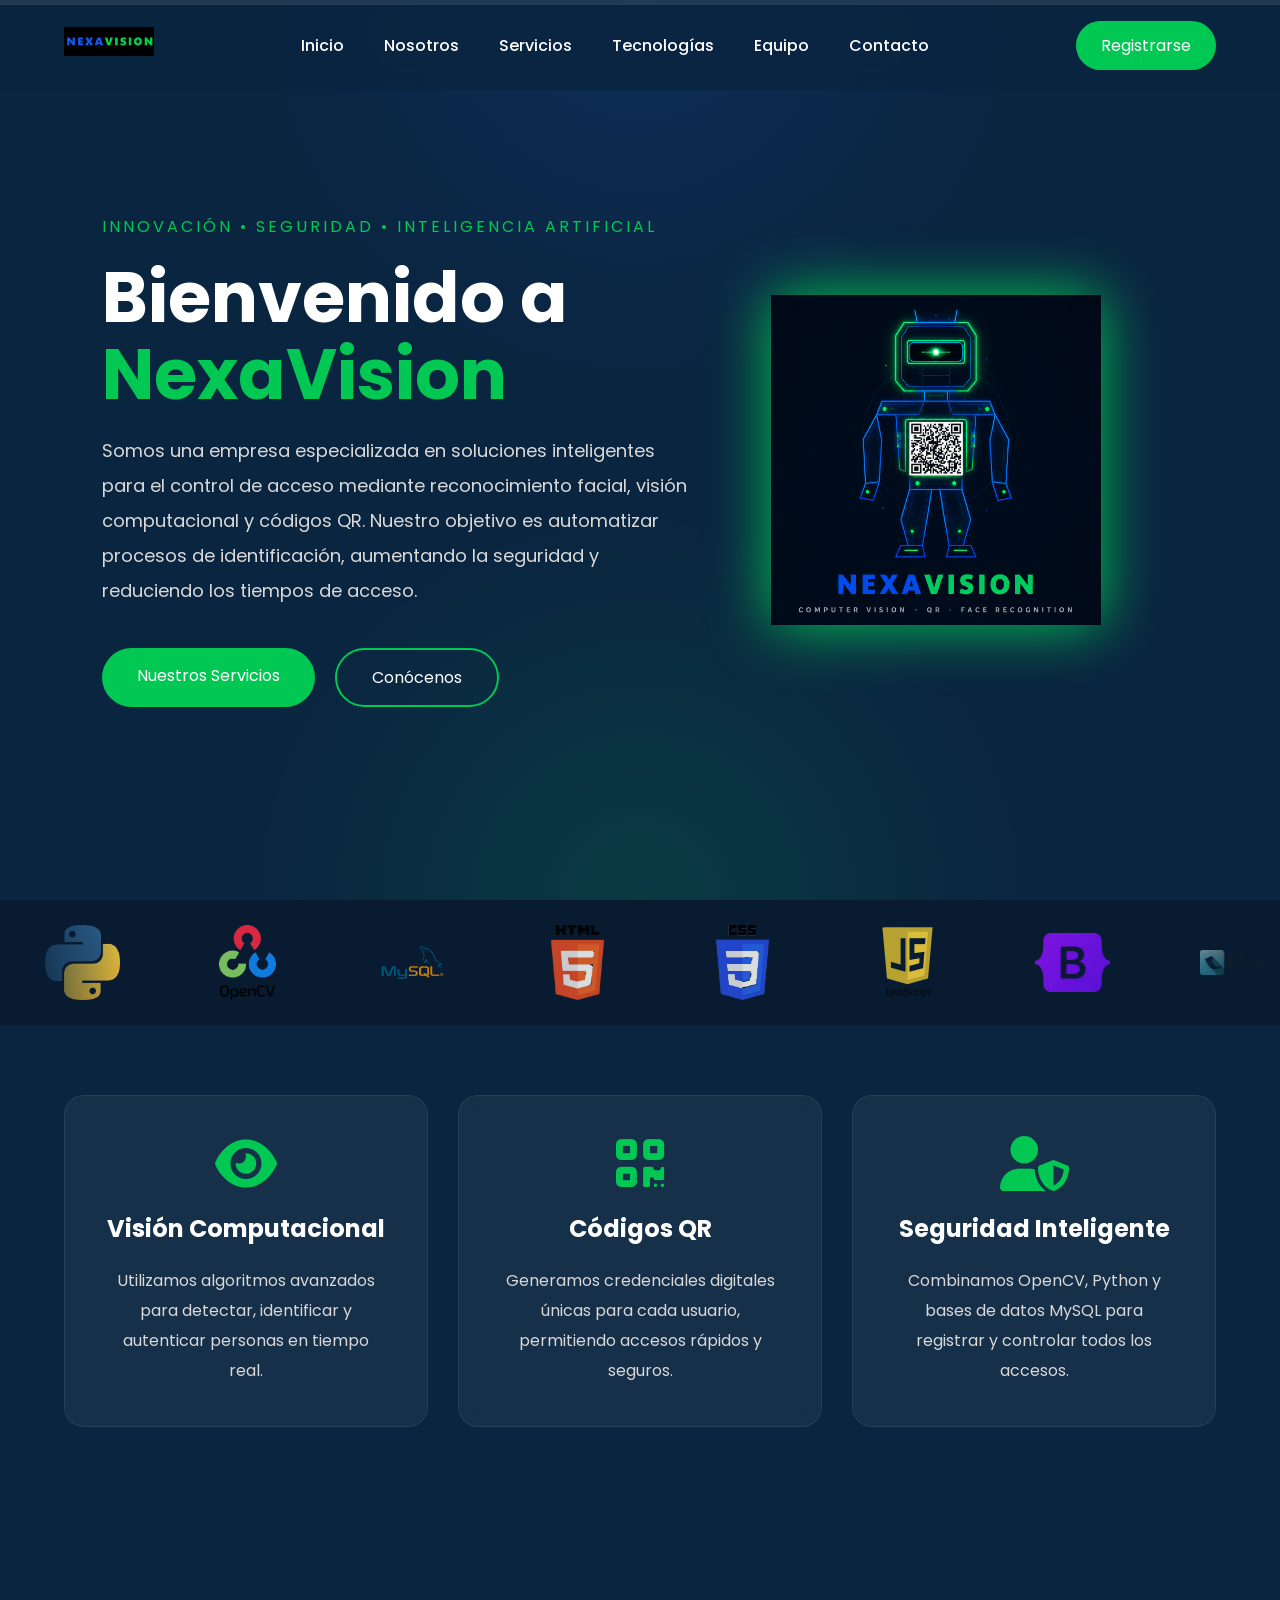
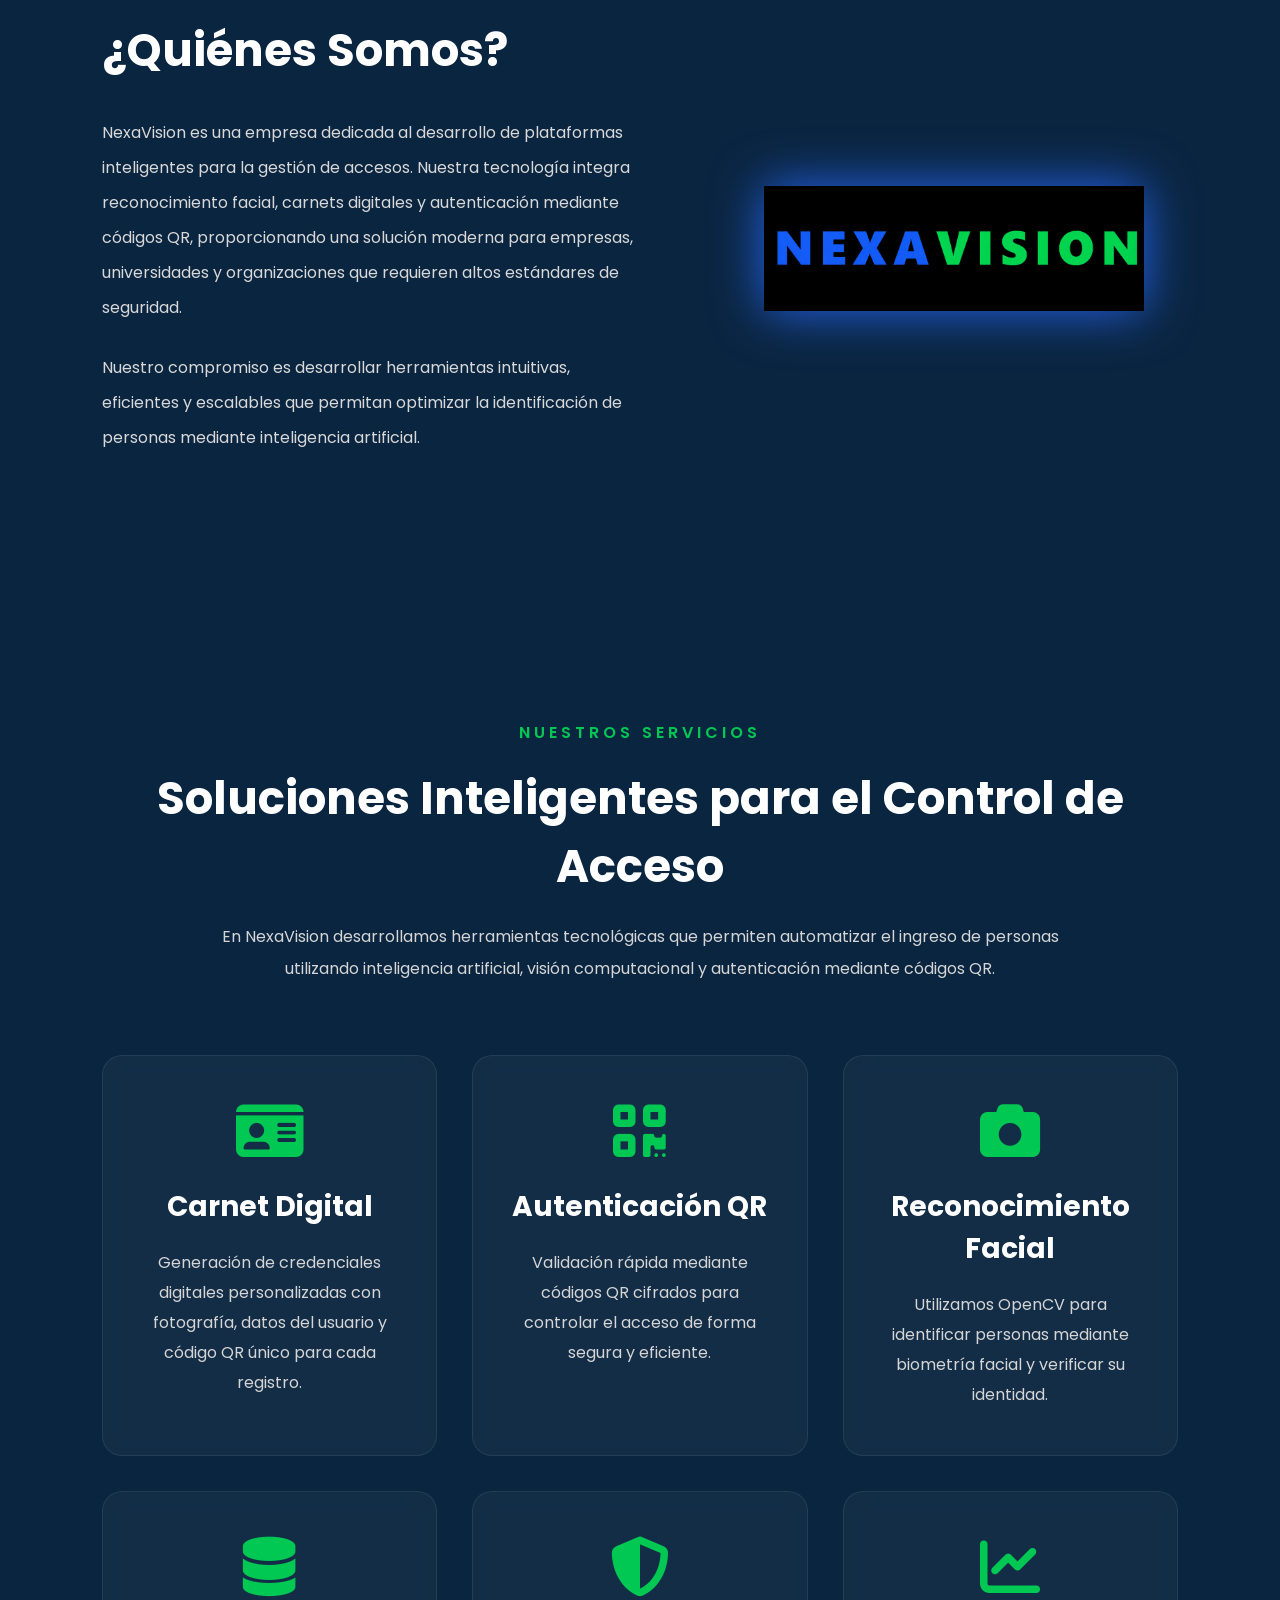
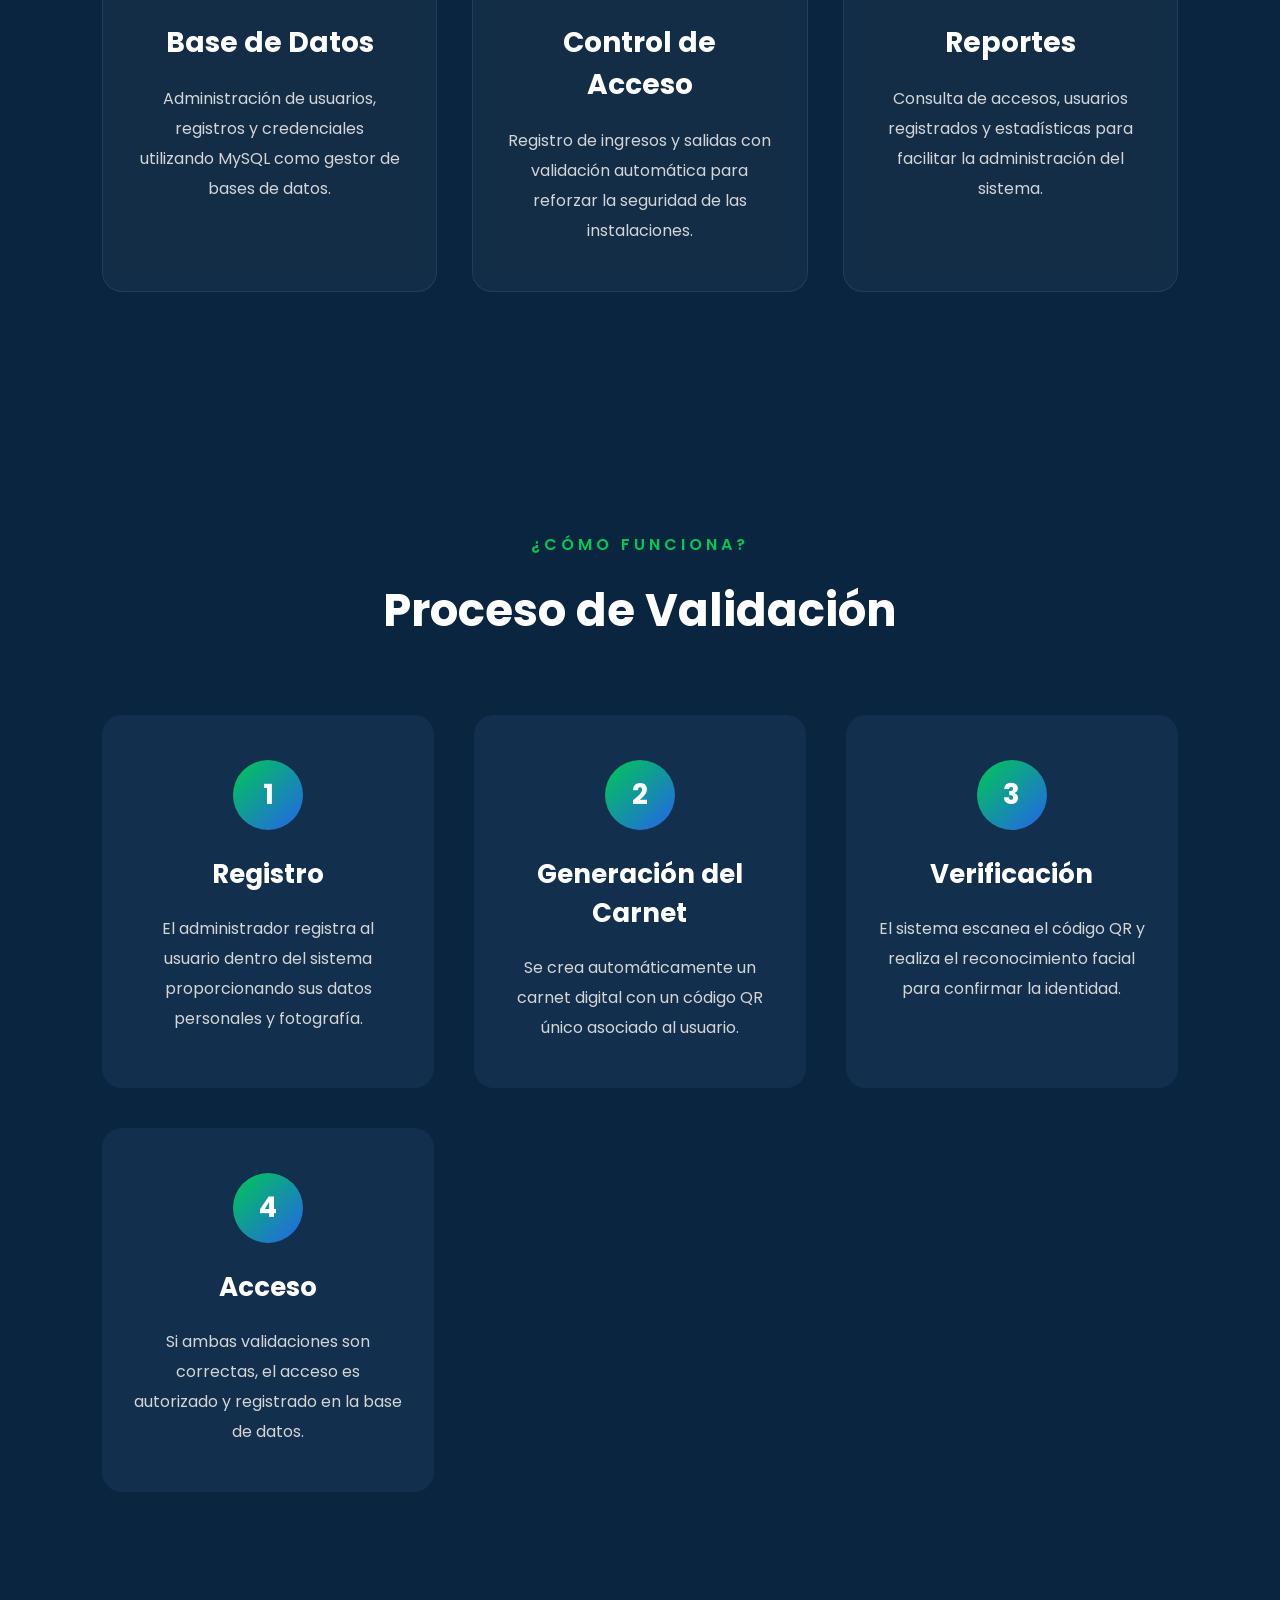
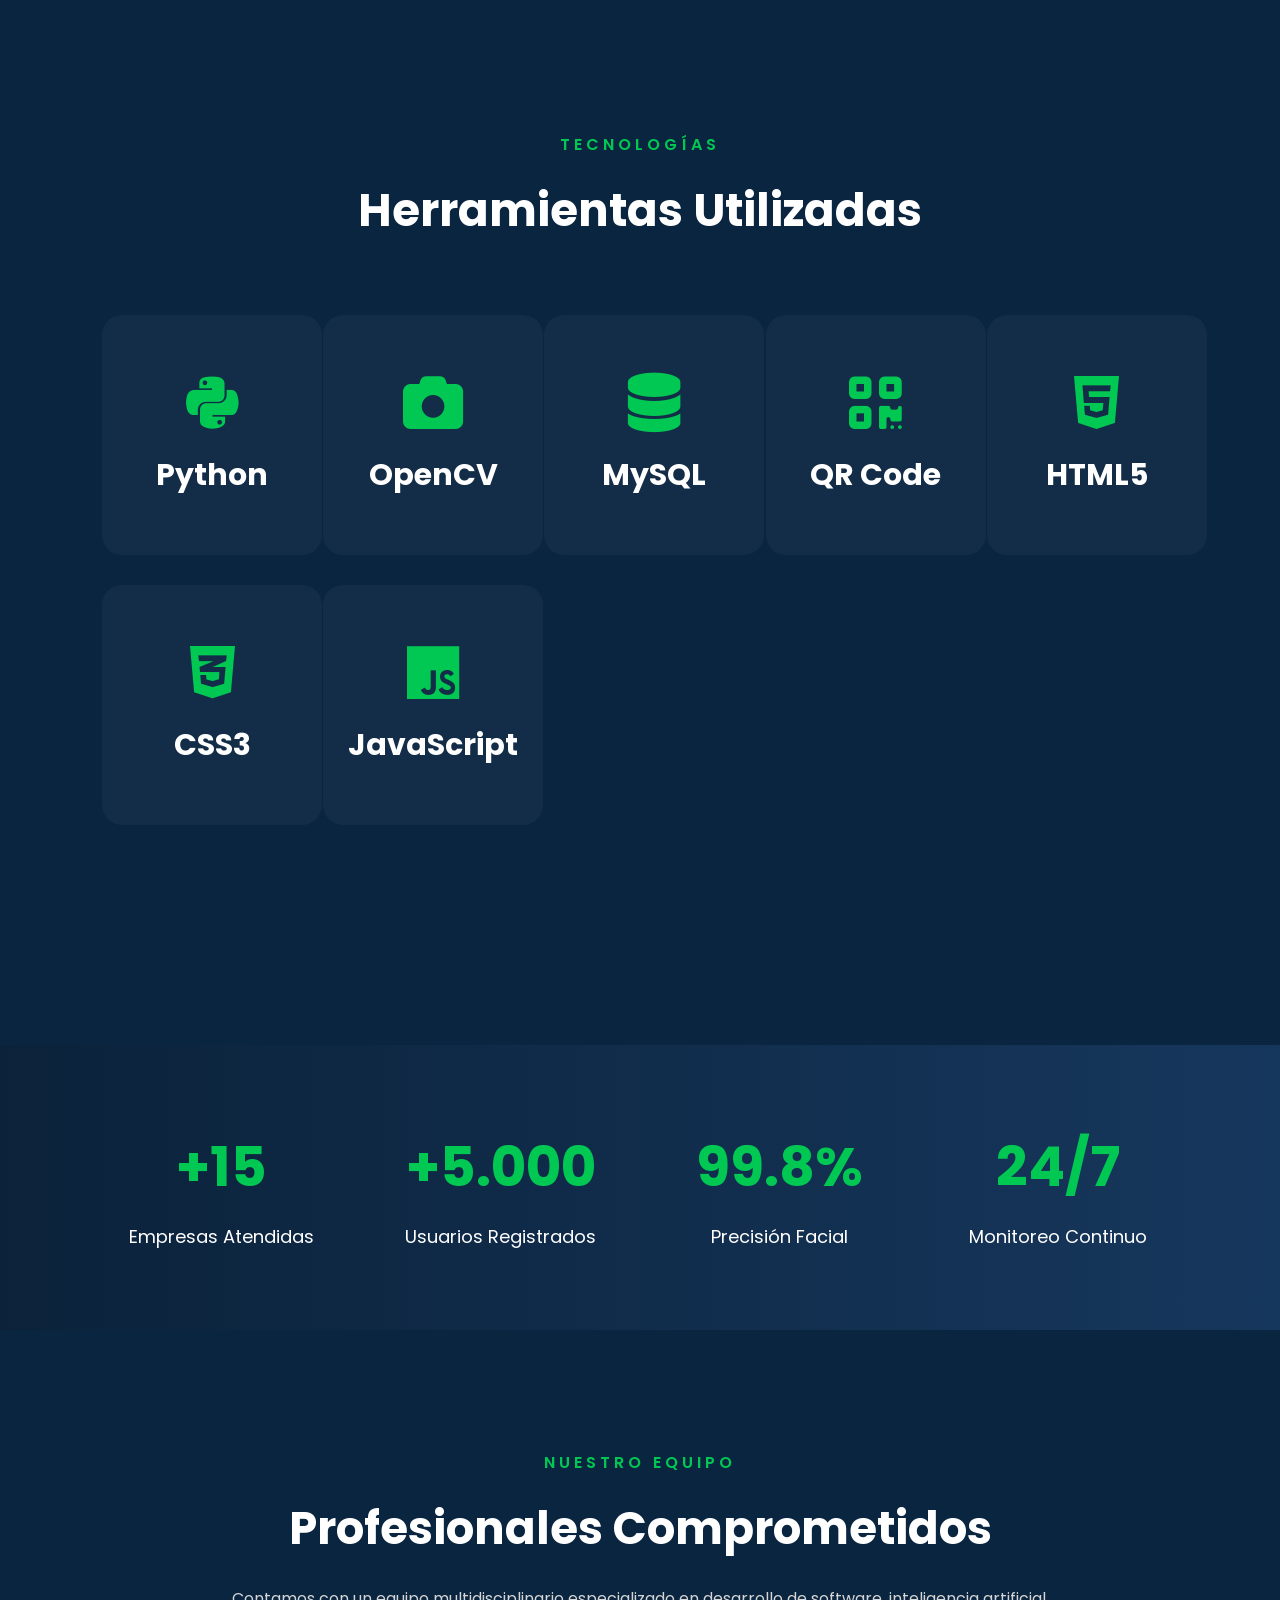
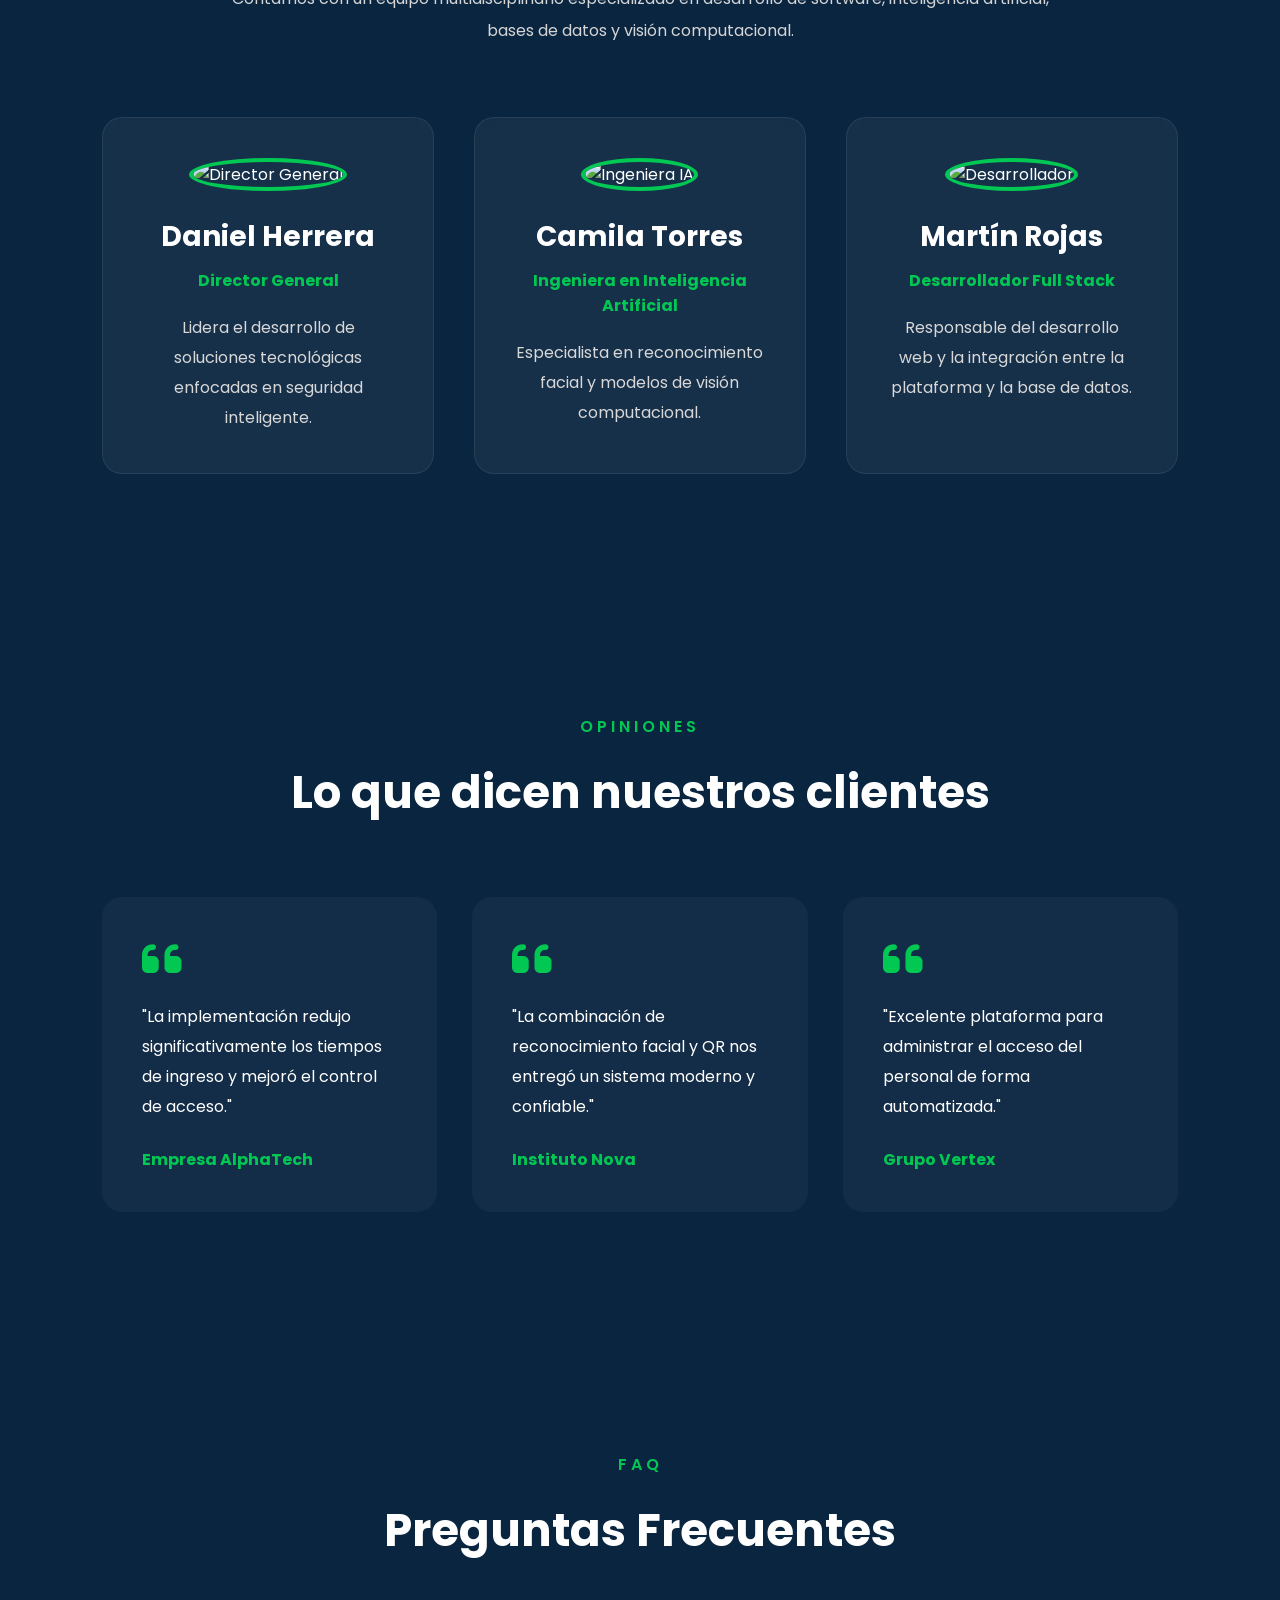
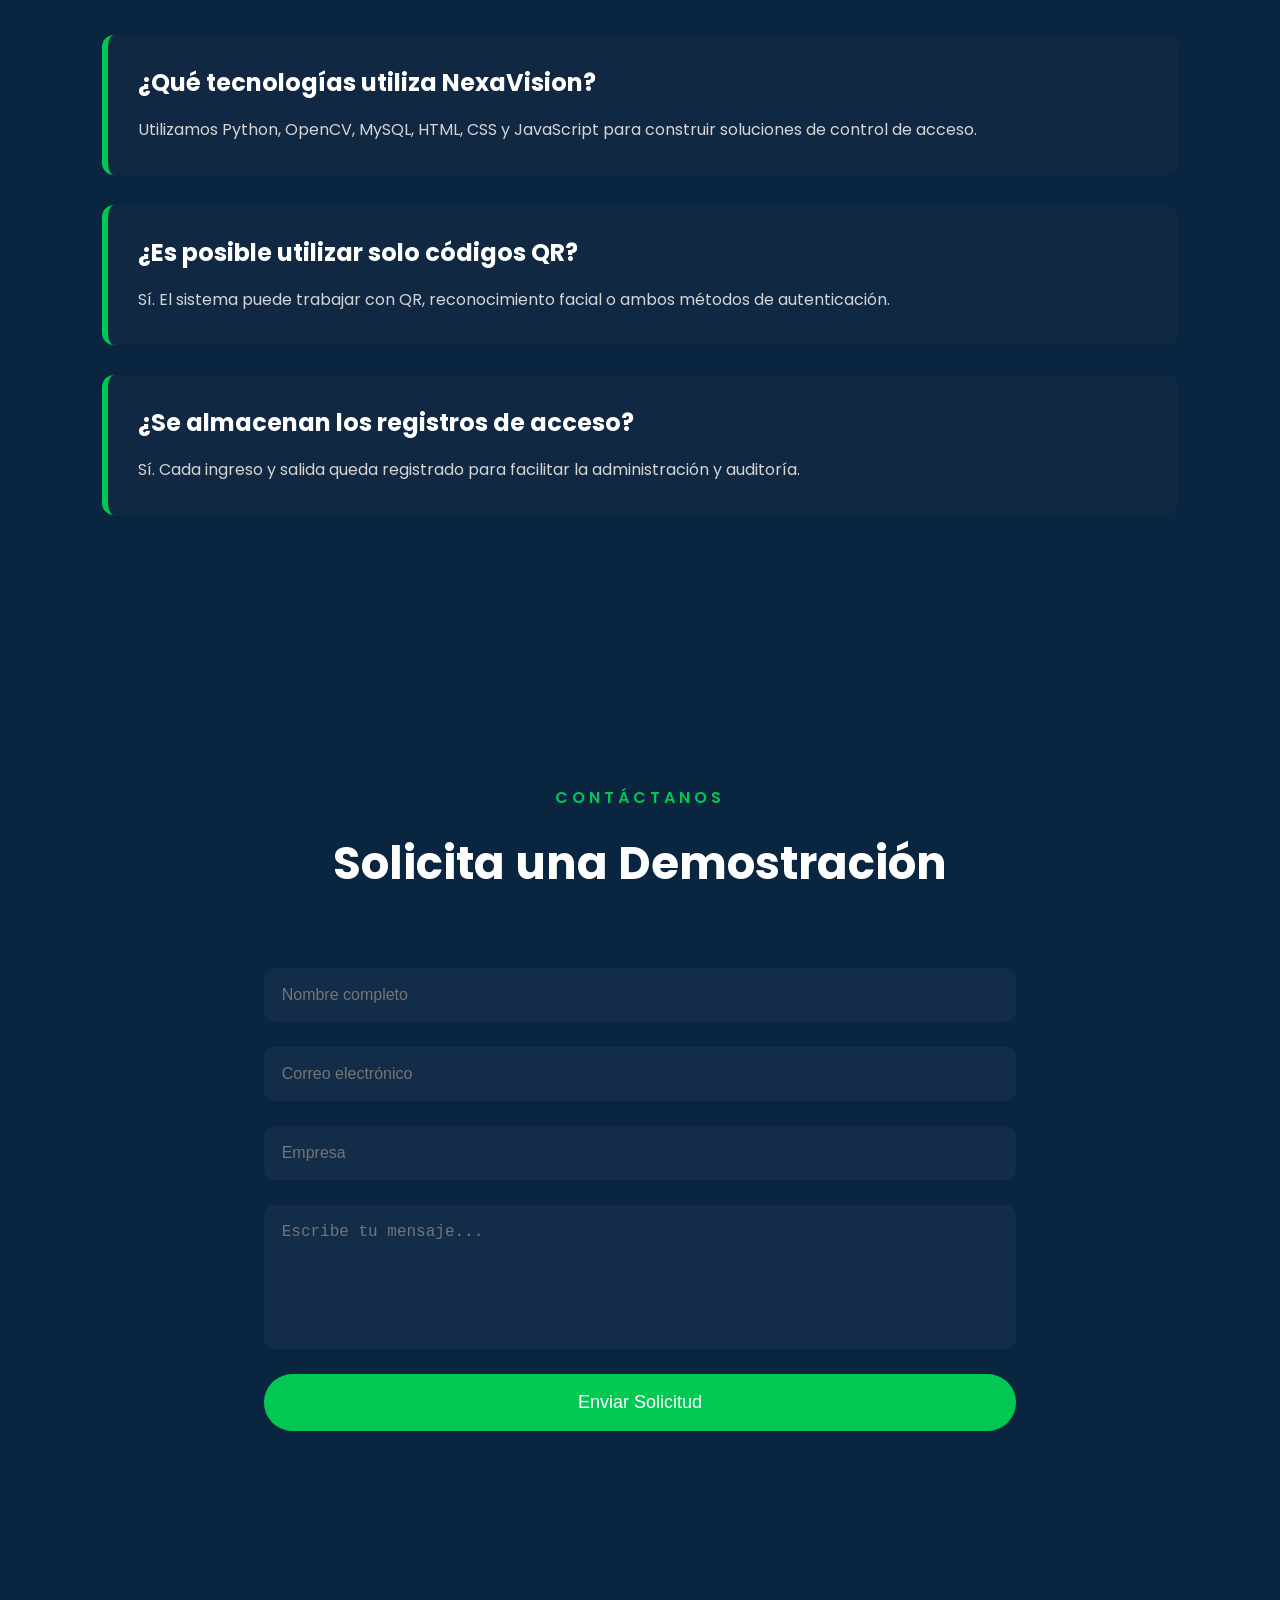
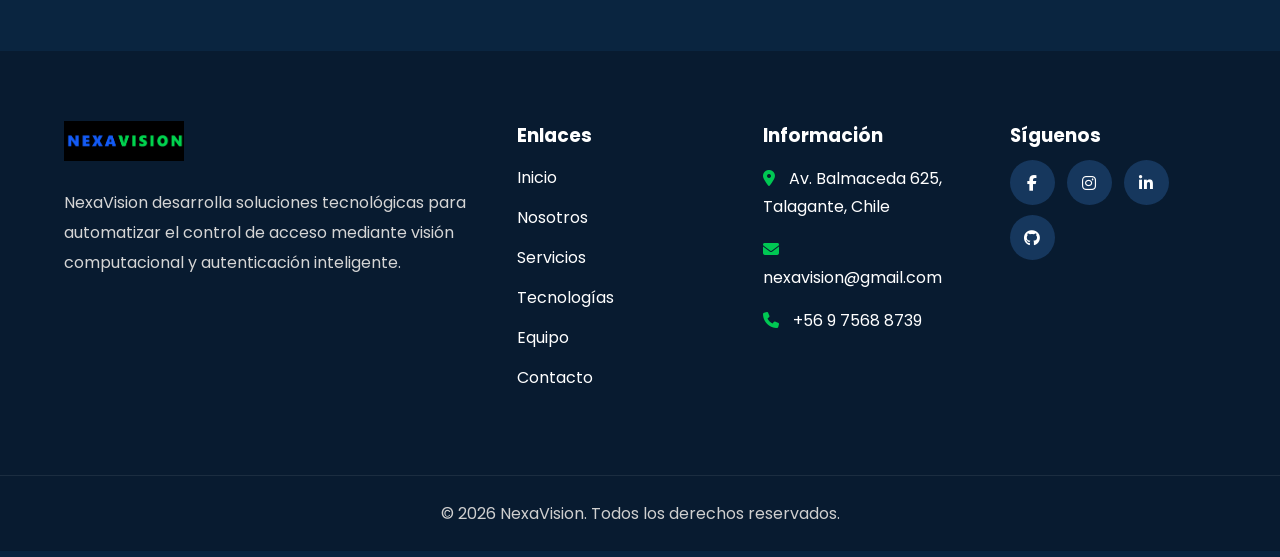
==== commit 1257e9b2: "logo cambiado" ====
--- a/index.html
+++ b/index.html
@@ -107,7 +107,7 @@
 
         <div class="hero-imagen">
 
-            <img src="logo.1.png" alt="Robot NexaVision">
+            <img src="logo1.png" alt="Robot NexaVision">
 
         </div>
 
--- a/css/estilos1.css
+++ b/css/estilos1.css
@@ -2110,4 +2110,59 @@
         font-size: 20px;
     }
 
+}
+@media screen and (max-width: 768px) {
+
+    header {
+        z-index: 9999;
+    }
+
+    .navbar {
+        position: relative;
+        z-index: 10000;
+    }
+
+    .menu {
+        display: none;
+
+        position: fixed;
+
+        top: 75px;
+        left: 0;
+
+        width: 100%;
+
+        background: #081b30;
+
+        padding: 20px;
+
+        flex-direction: column;
+
+        gap: 0;
+
+        z-index: 99999;
+
+        box-shadow: 0 15px 30px rgba(0,0,0,.5);
+    }
+
+    .menu.activo {
+        display: flex;
+    }
+
+    .menu li {
+        width: 100%;
+    }
+
+    .menu a {
+        display: block;
+
+        padding: 18px;
+
+        text-align: center;
+
+        font-size: 17px;
+
+        border-bottom: 1px solid rgba(255,255,255,.1);
+    }
+
 }
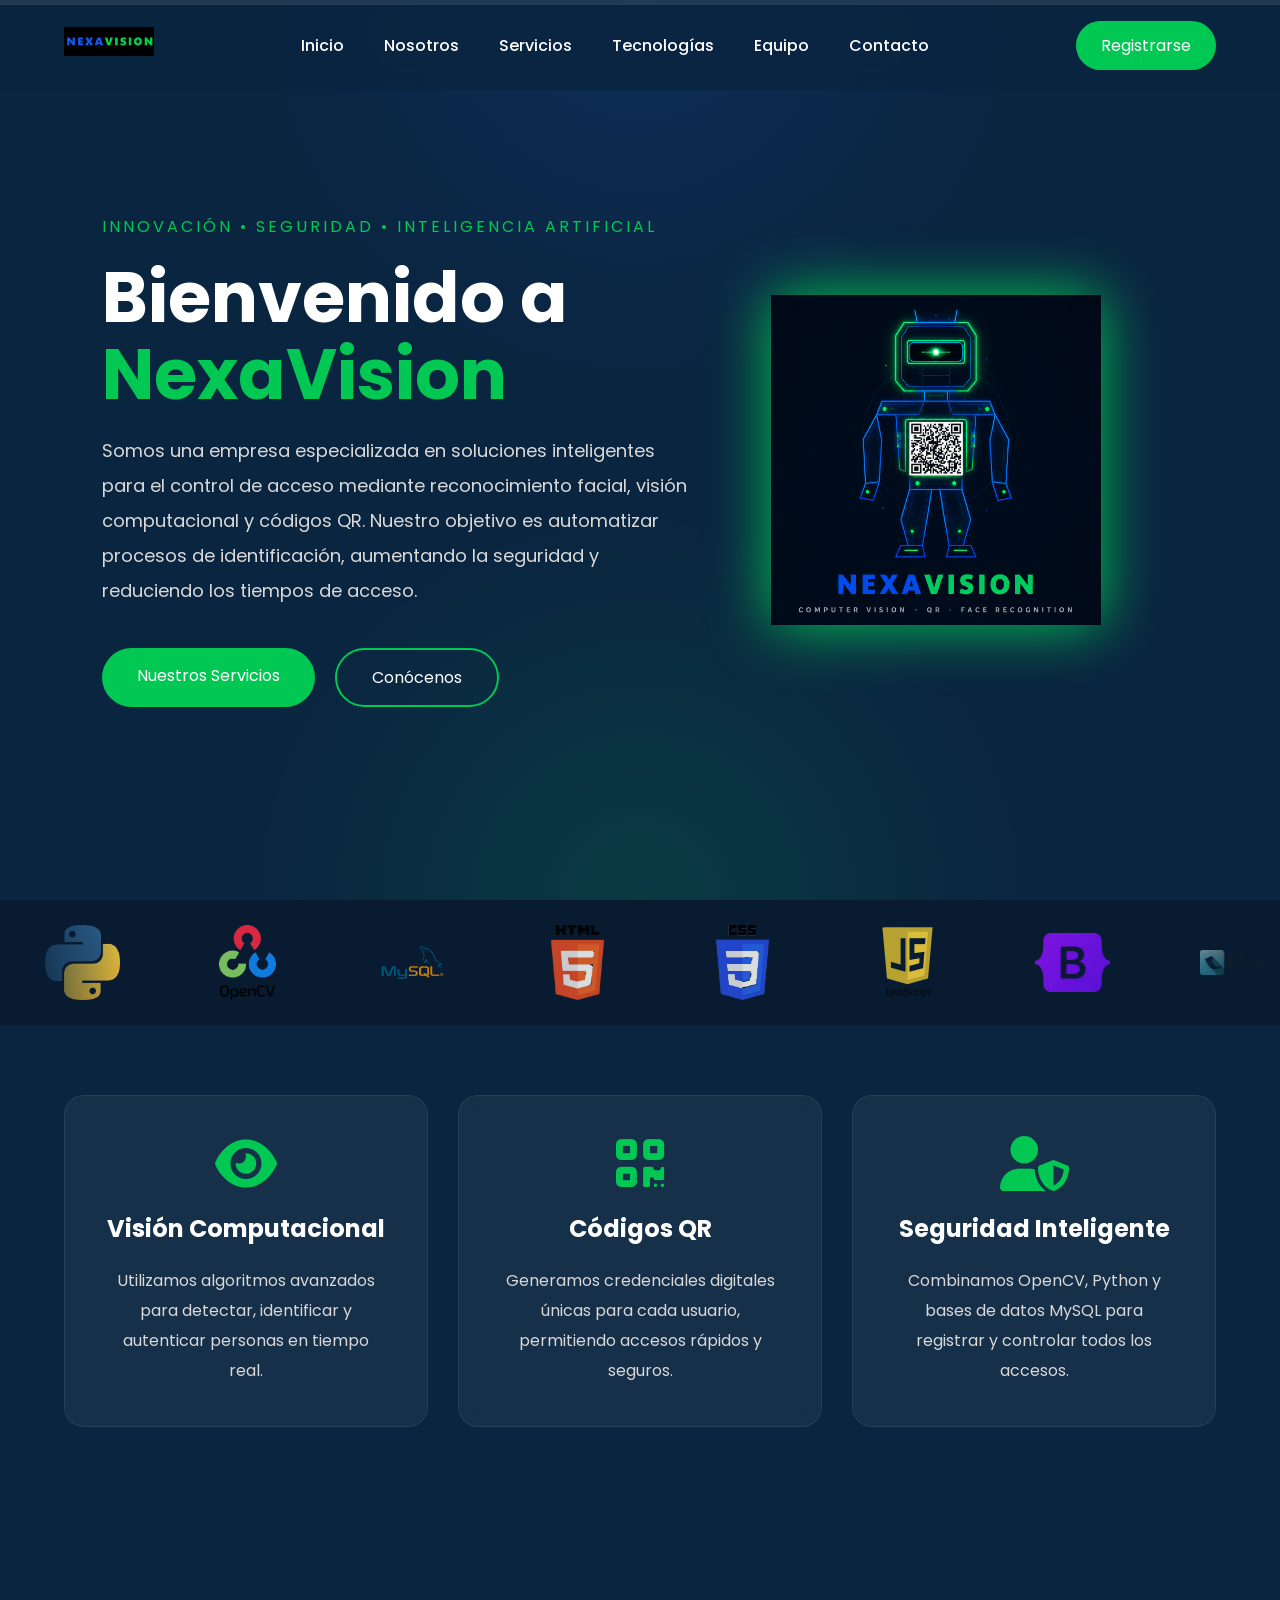
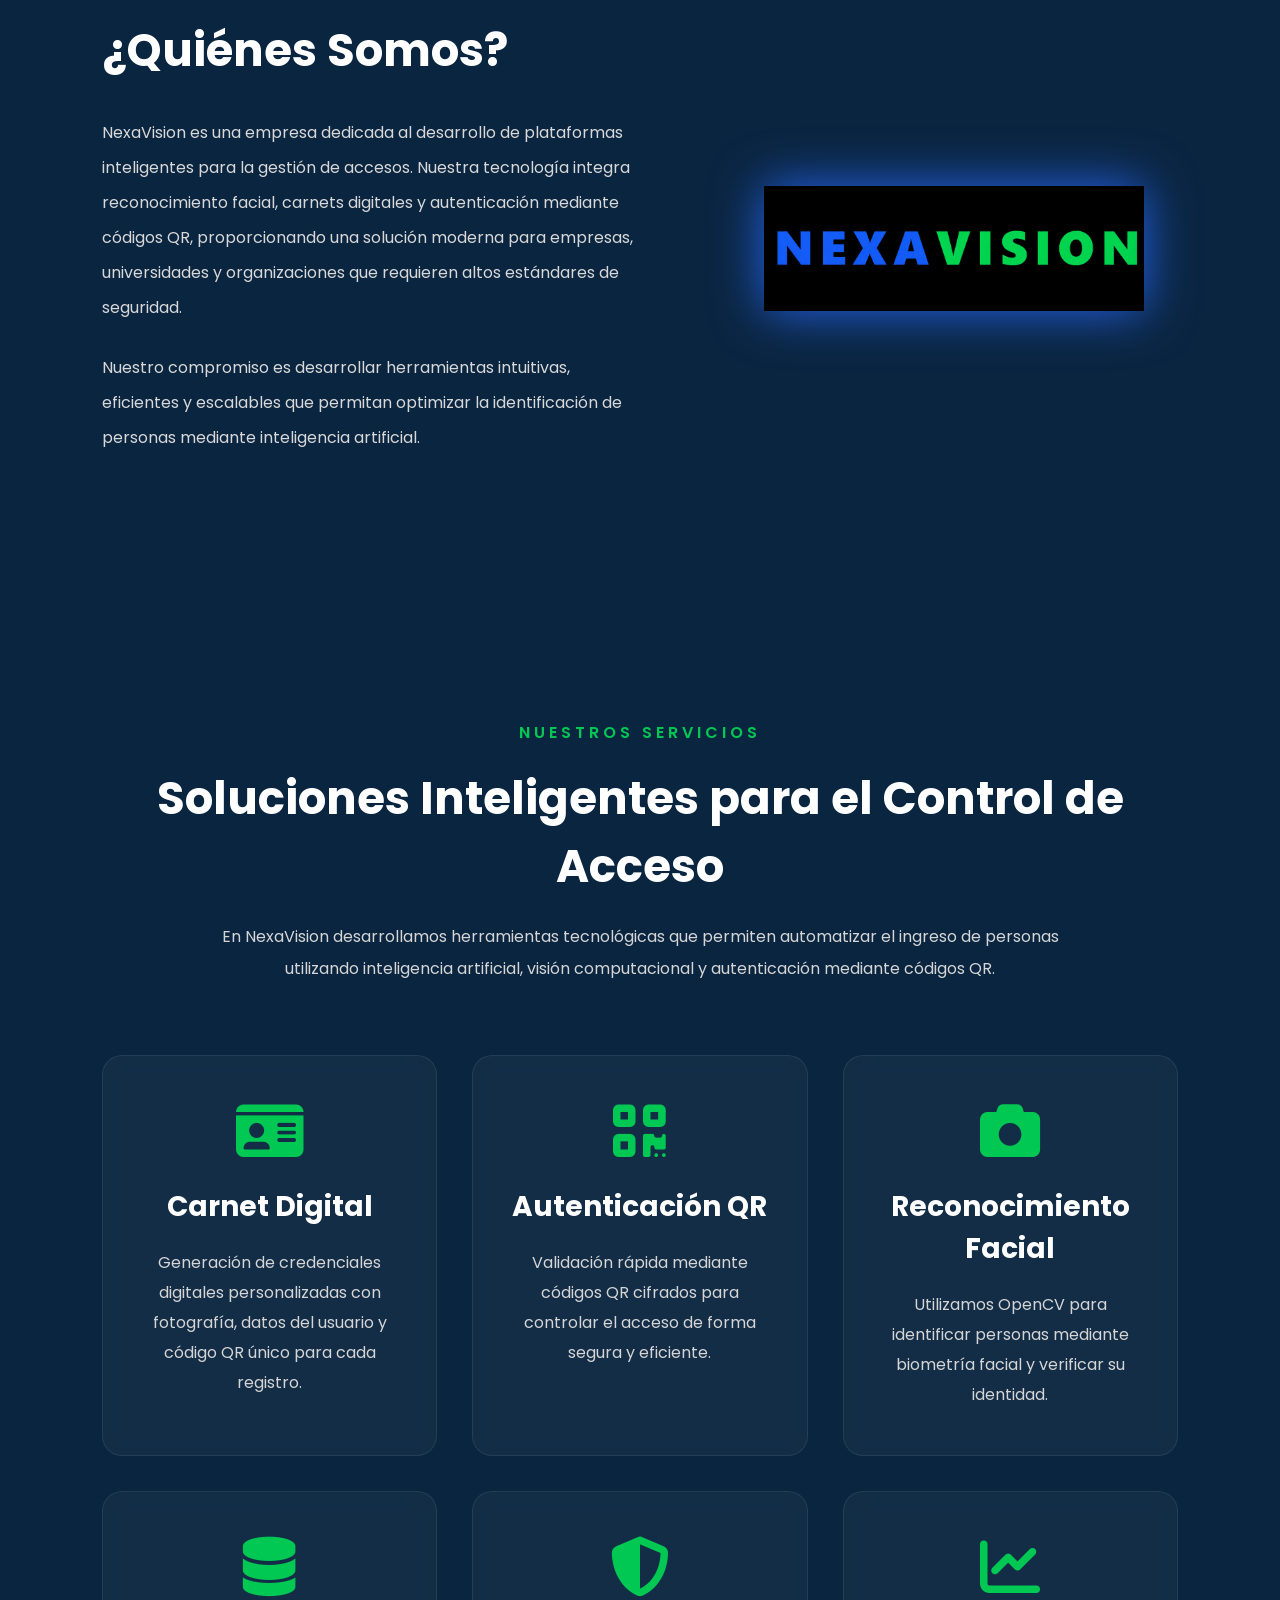
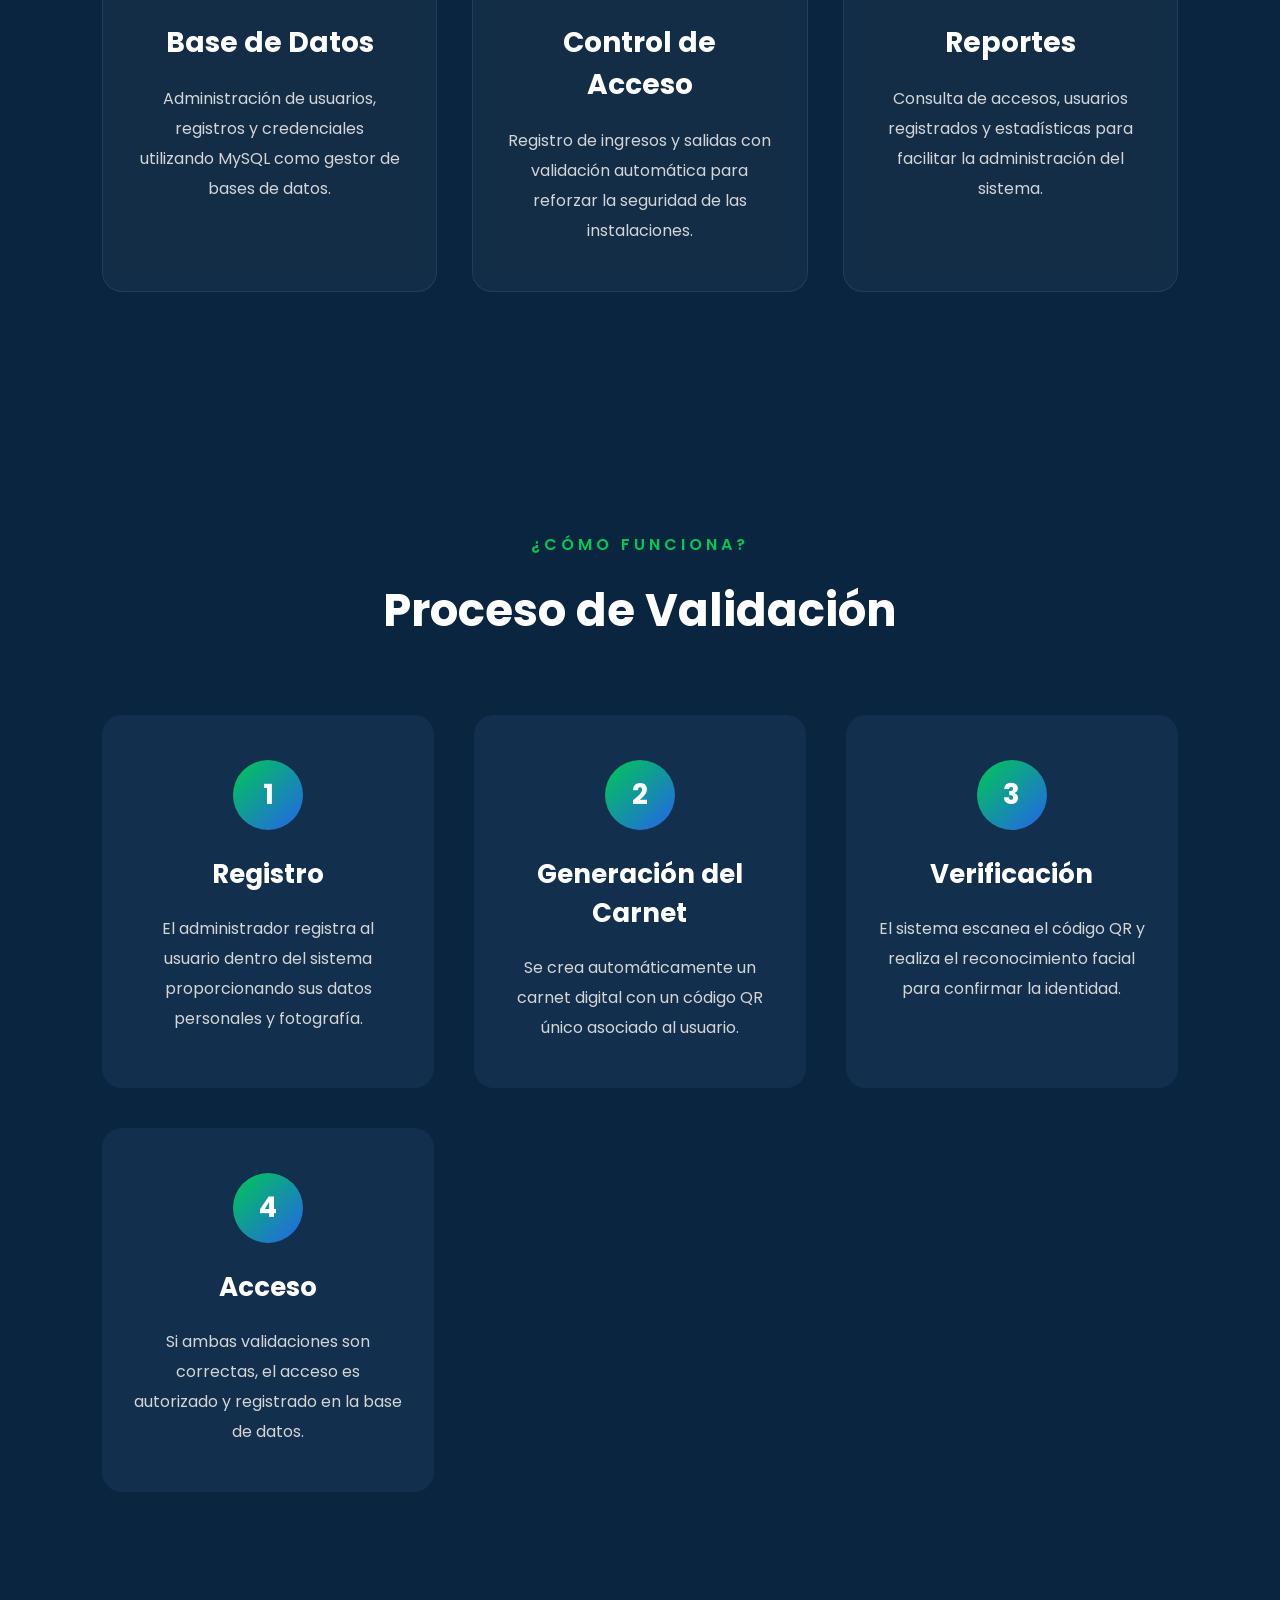
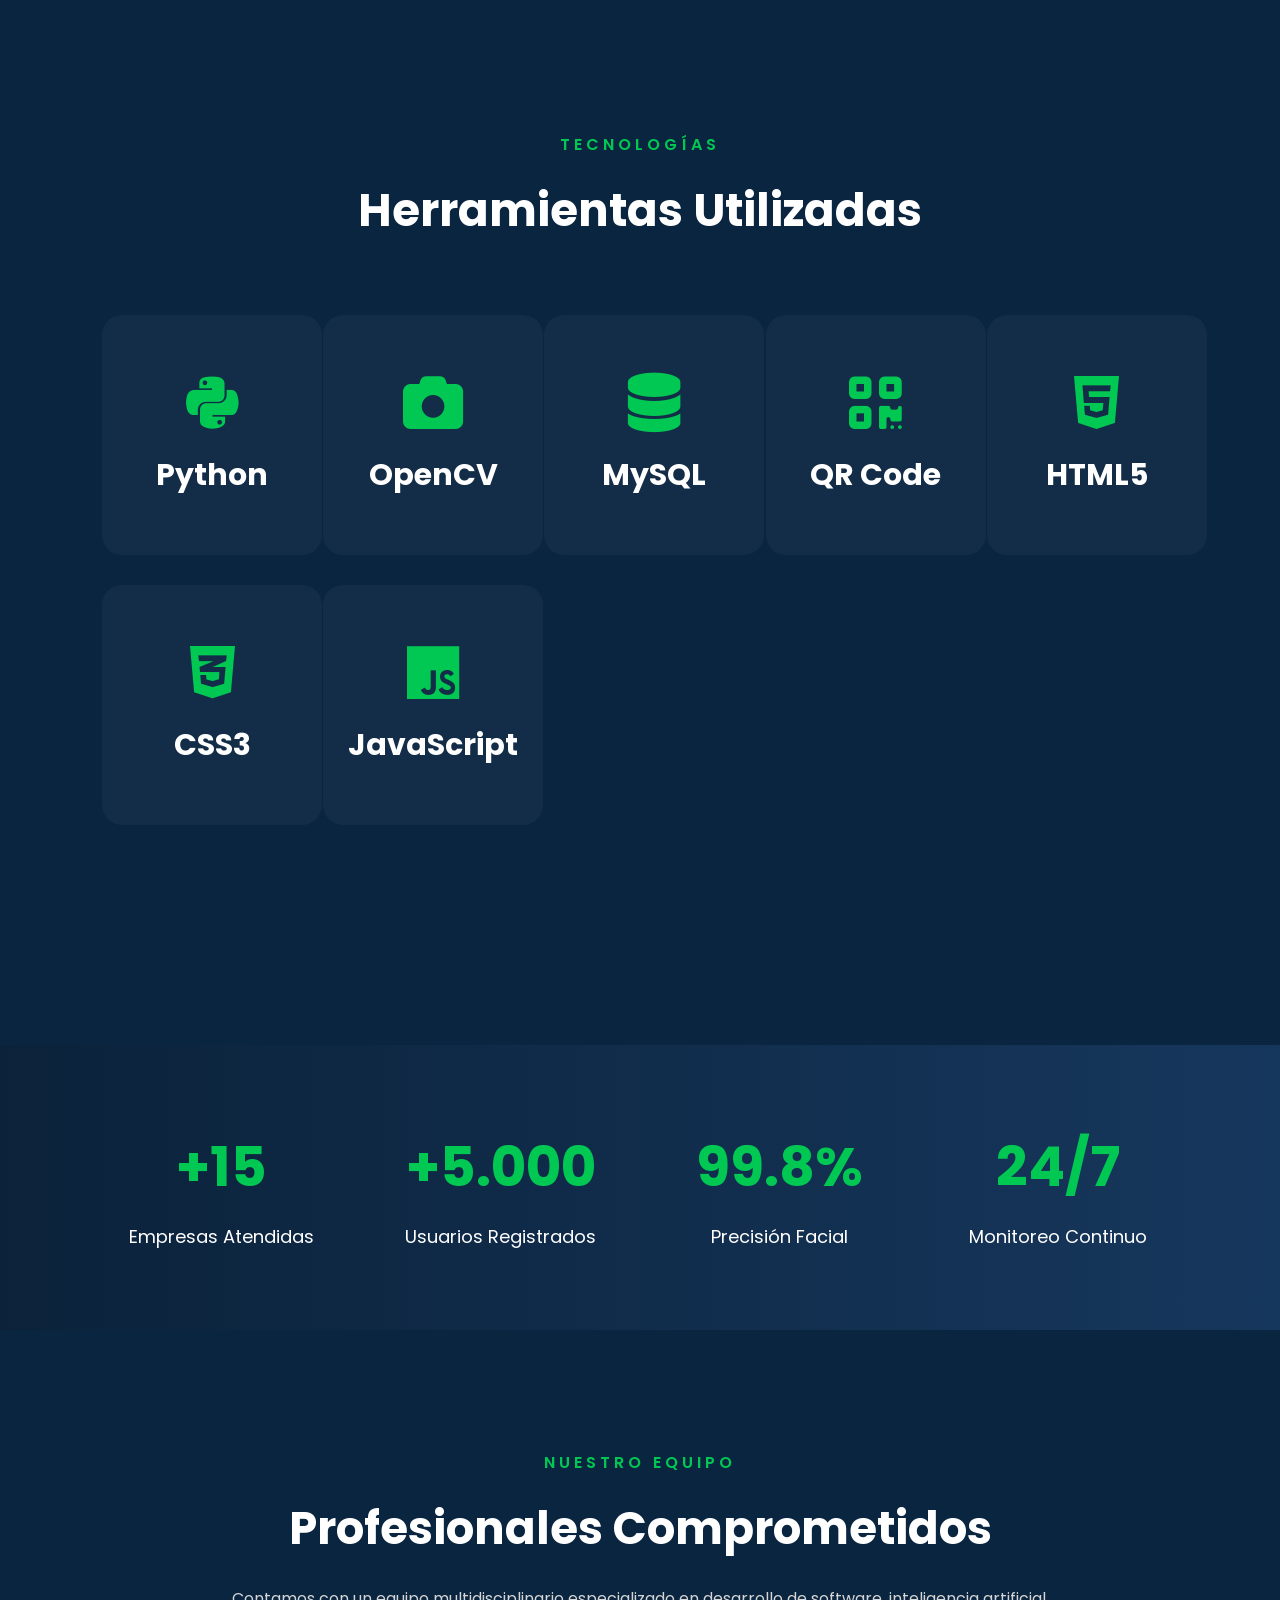
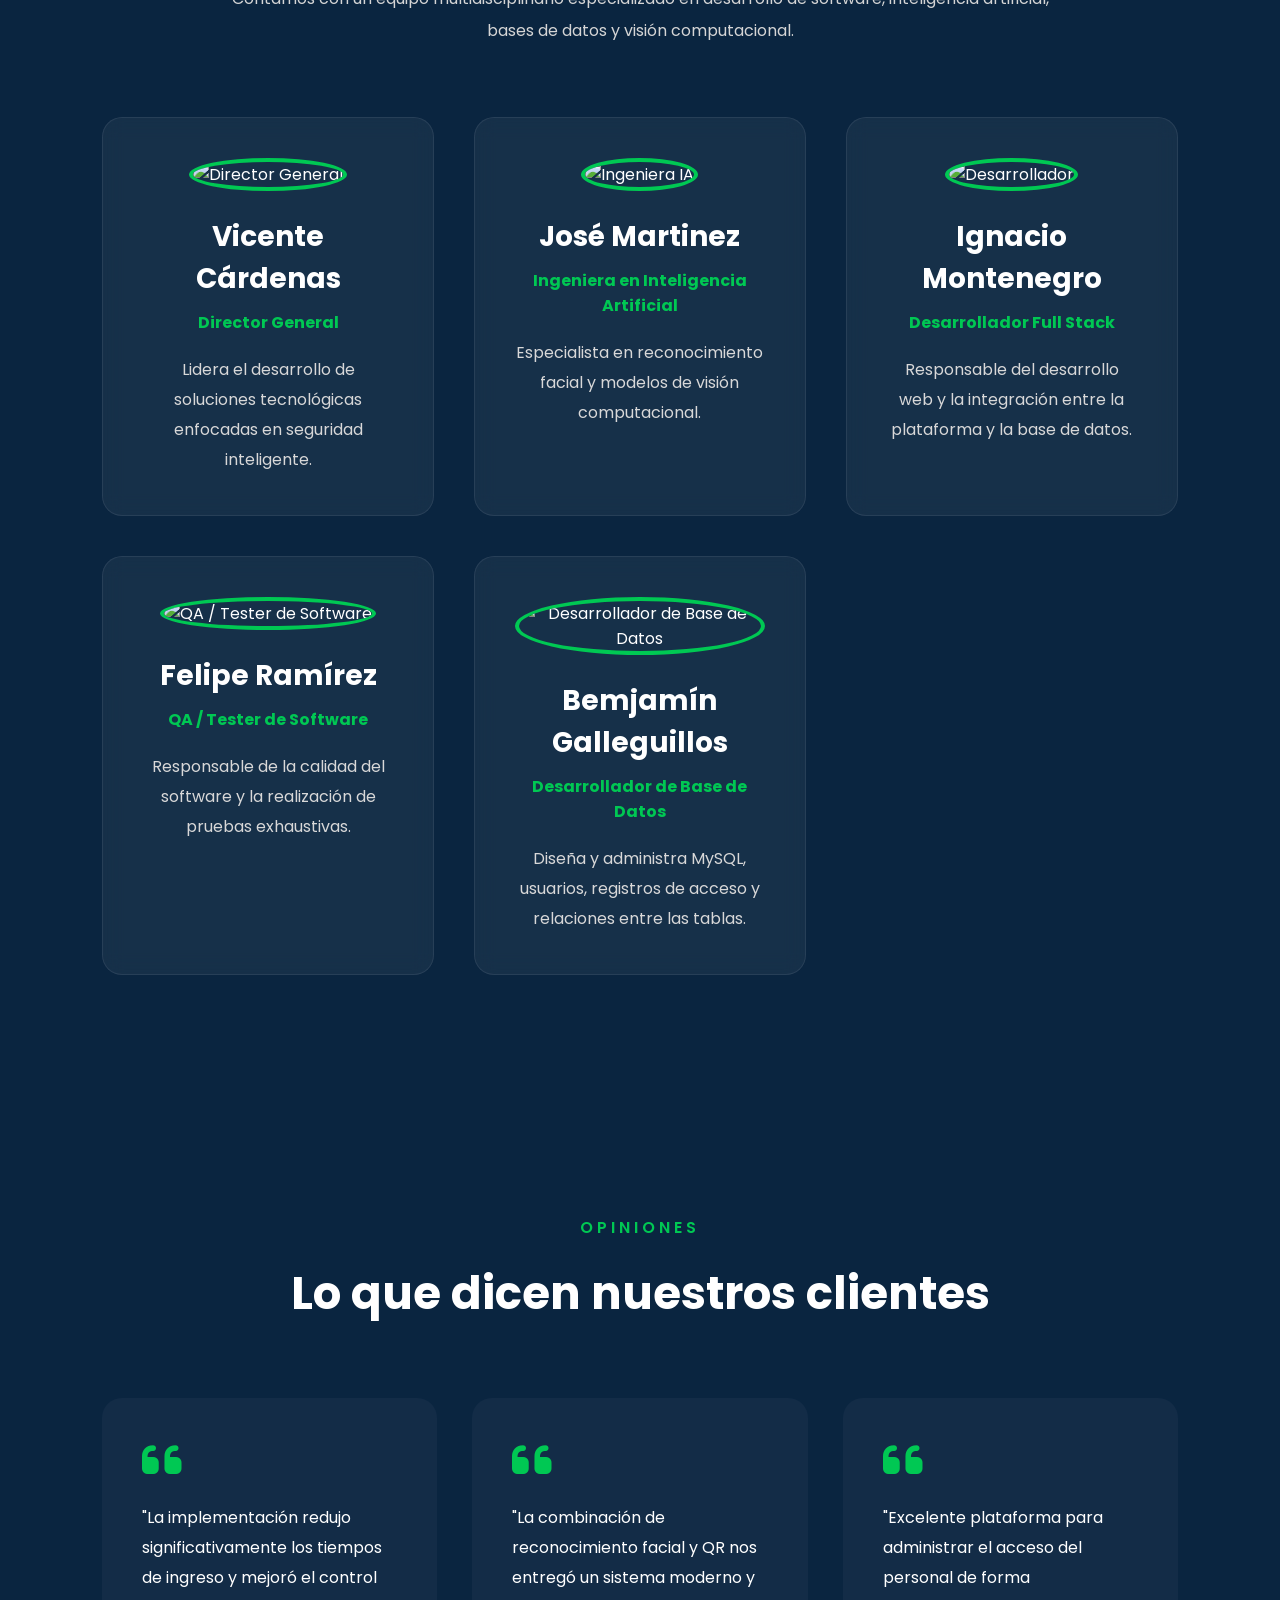
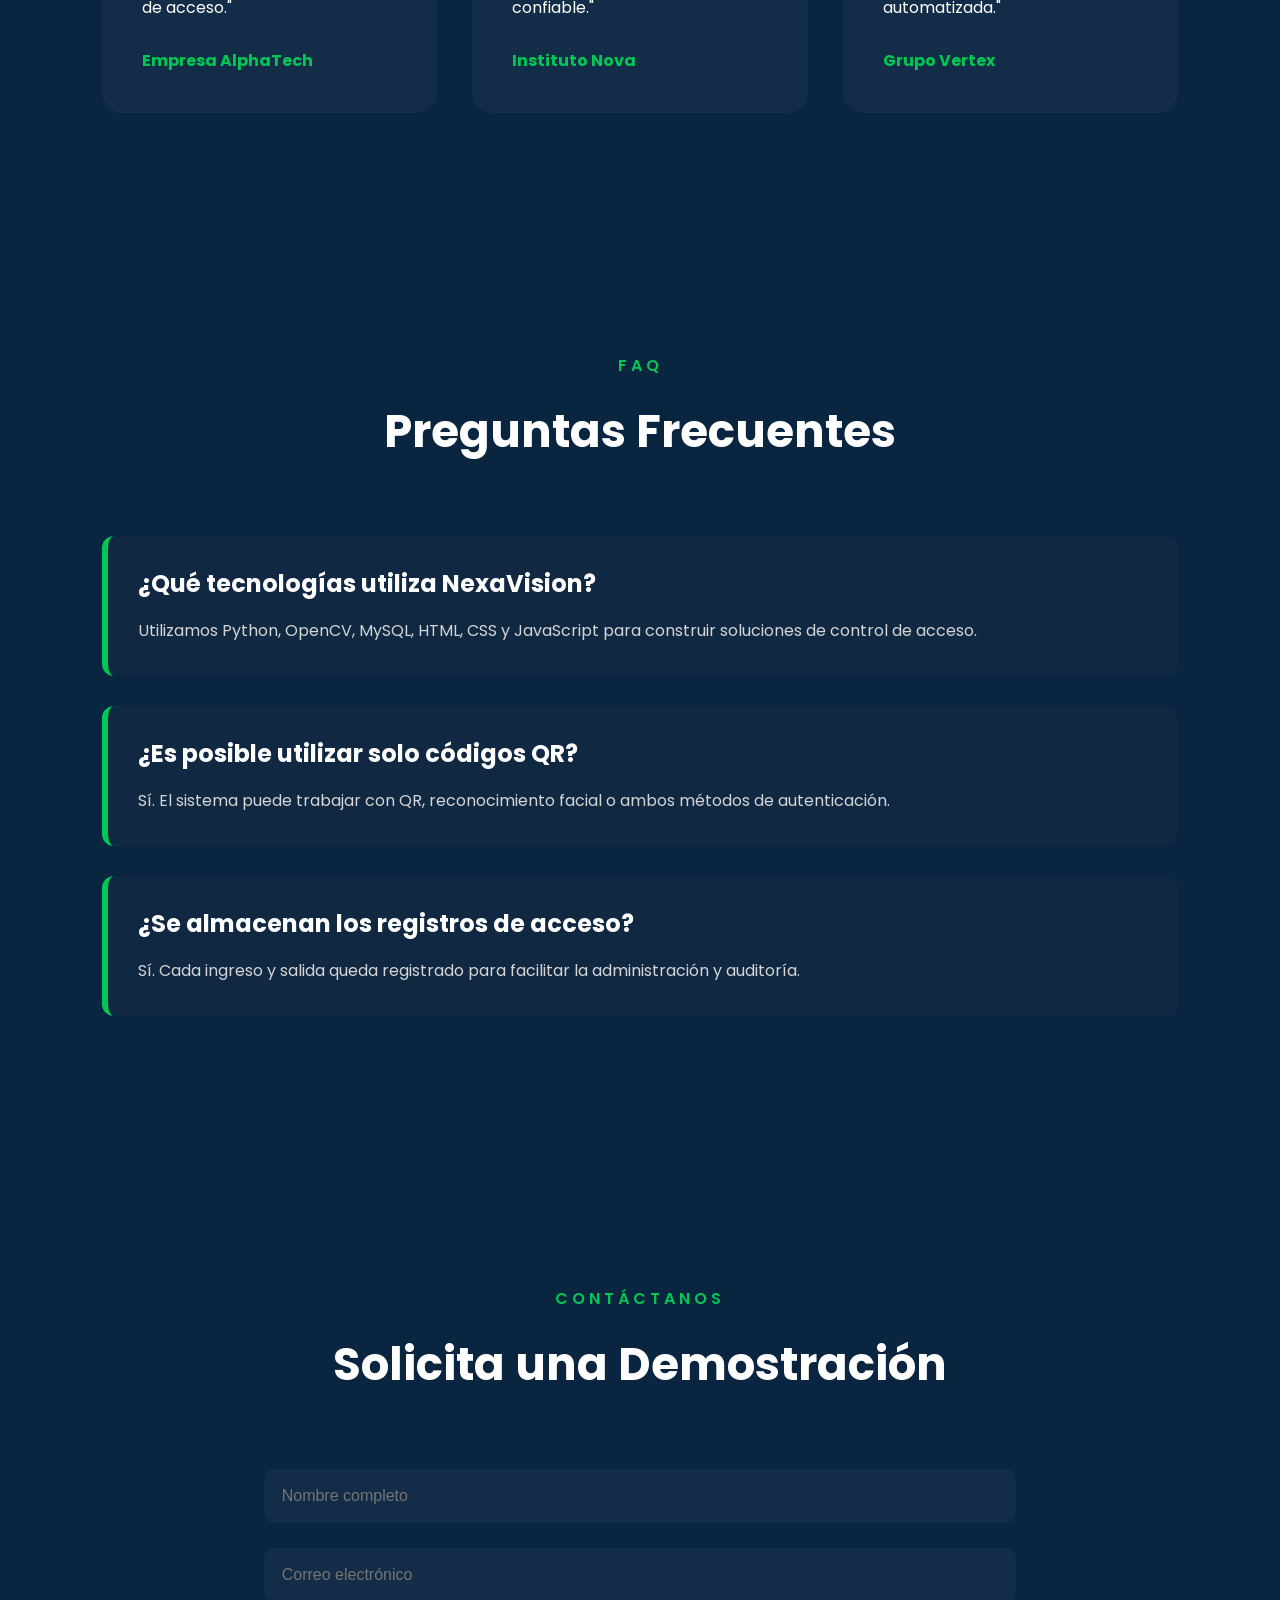
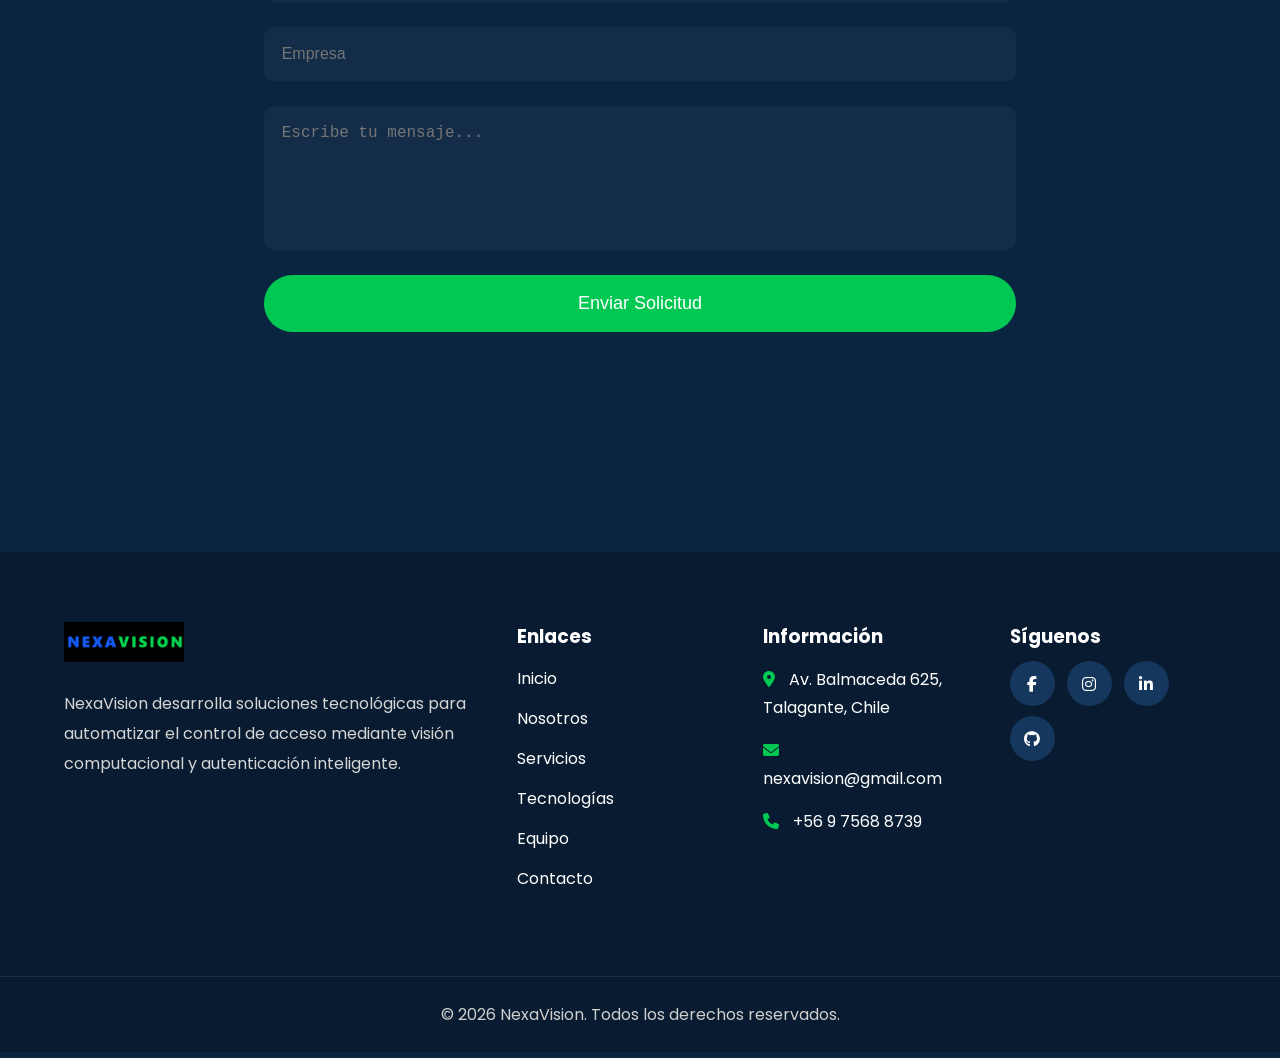
==== commit 344245fe: "Update index.html" ====
--- a/index.html
+++ b/index.html
@@ -645,7 +645,7 @@
 
                 <img src="img/equipo1.jpg" alt="Director General">
 
-                <h3>Daniel Herrera</h3>
+                <h3>Vicente Cárdenas</h3>
 
                 <h4>Director General</h4>
 
@@ -662,7 +662,7 @@
 
                 <img src="img/equipo2.jpg" alt="Ingeniera IA">
 
-                <h3>Camila Torres</h3>
+                <h3>José Martinez</h3>
 
                 <h4>Ingeniera en Inteligencia Artificial</h4>
 
@@ -679,7 +679,7 @@
 
                 <img src="img/equipo3.jpg" alt="Desarrollador">
 
-                <h3>Martín Rojas</h3>
+                <h3>Ignacio Montenegro</h3>
 
                 <h4>Desarrollador Full Stack</h4>
 
@@ -691,6 +691,38 @@
                 </p>
 
             </div>
+             <div class="miembro">
+
+                <img src="img/equipo3.jpg" alt="QA / Tester de Software">
+
+                <h3>Felipe Ramírez</h3>
+
+                <h4>QA / Tester de Software</h4>
+
+                <p>
+
+                    Responsable de la calidad del software y la realización
+                    de pruebas exhaustivas.
+
+                </p>
+
+            </div>
+            <div class="miembro">
+
+                <img src="img/equipo3.jpg" alt="Desarrollador de Base de Datos">
+
+                <h3>Bemjamín Galleguillos</h3>
+
+                <h4>Desarrollador de Base de Datos</h4>
+
+                <p>
+
+                    Diseña y administra MySQL, usuarios, registros de acceso y relaciones entre las tablas.
+
+                </p>
+
+            </div>
+            
 
         </div>
 
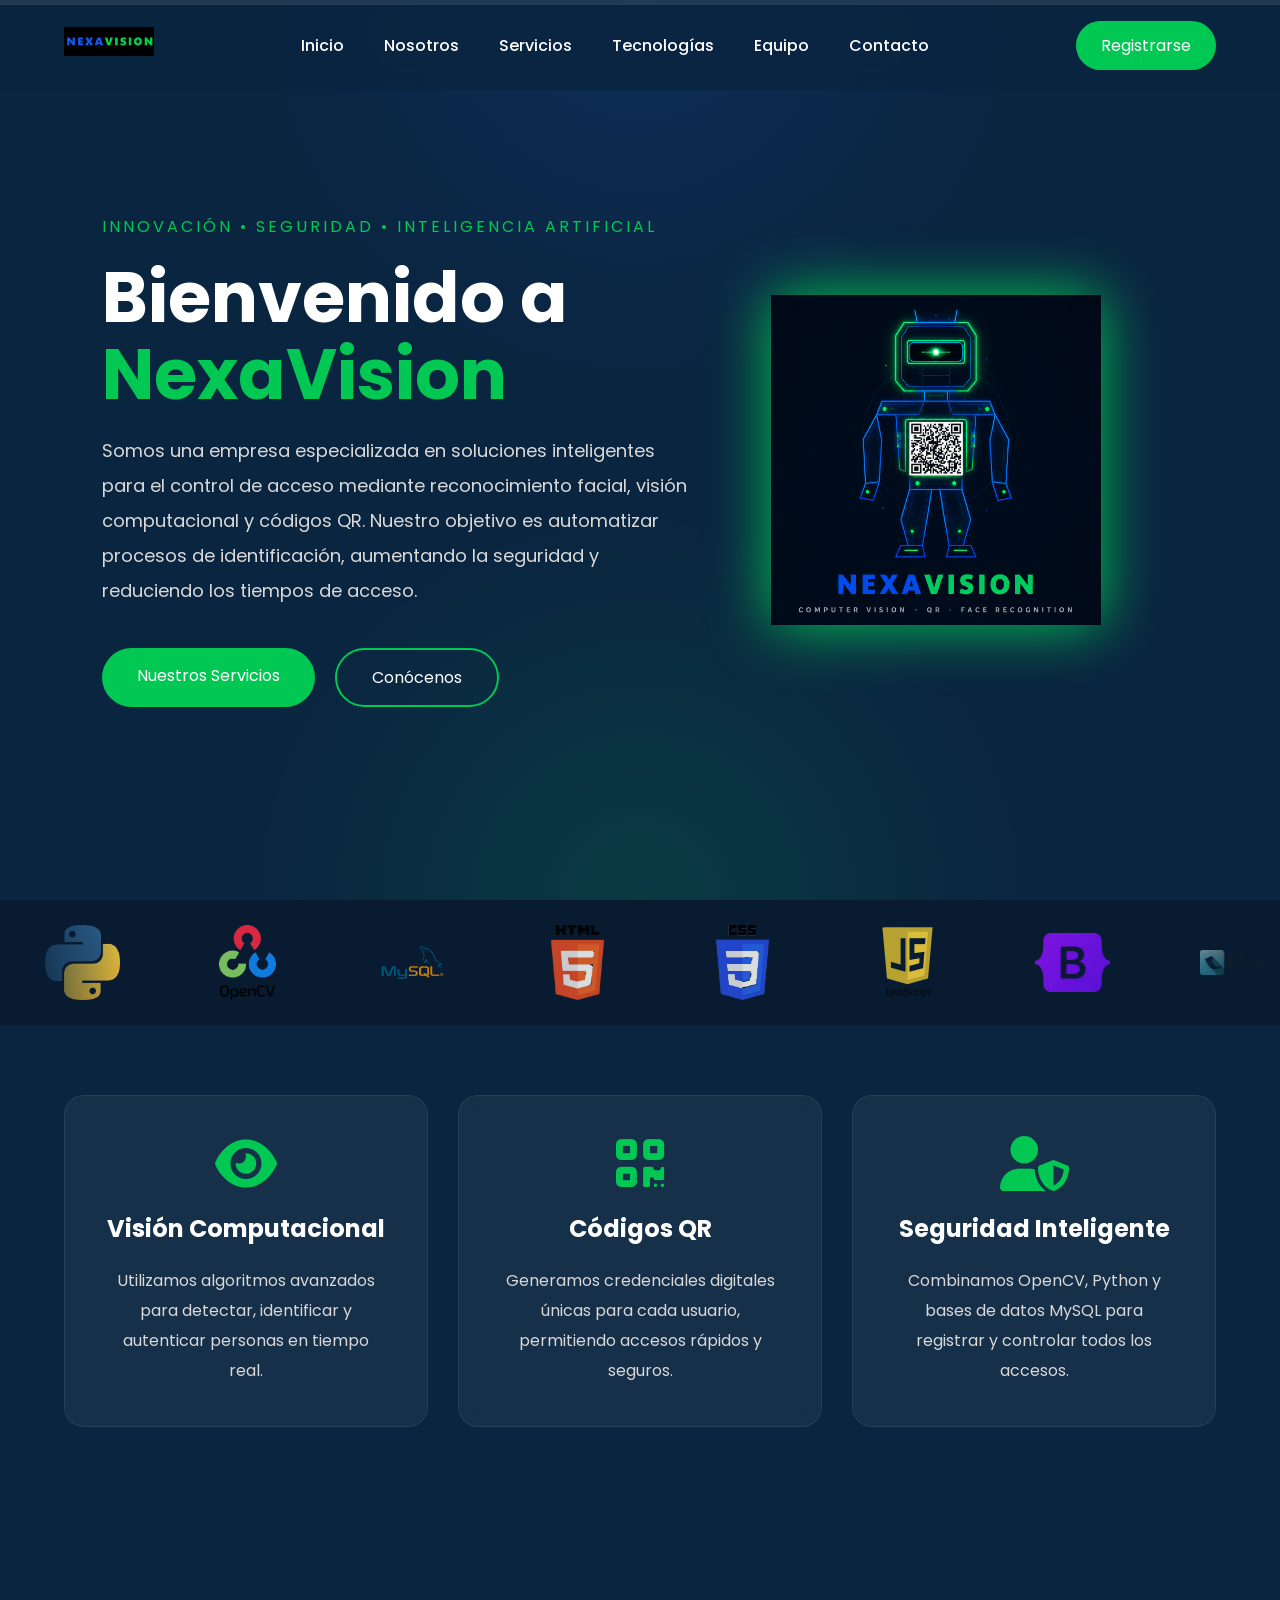
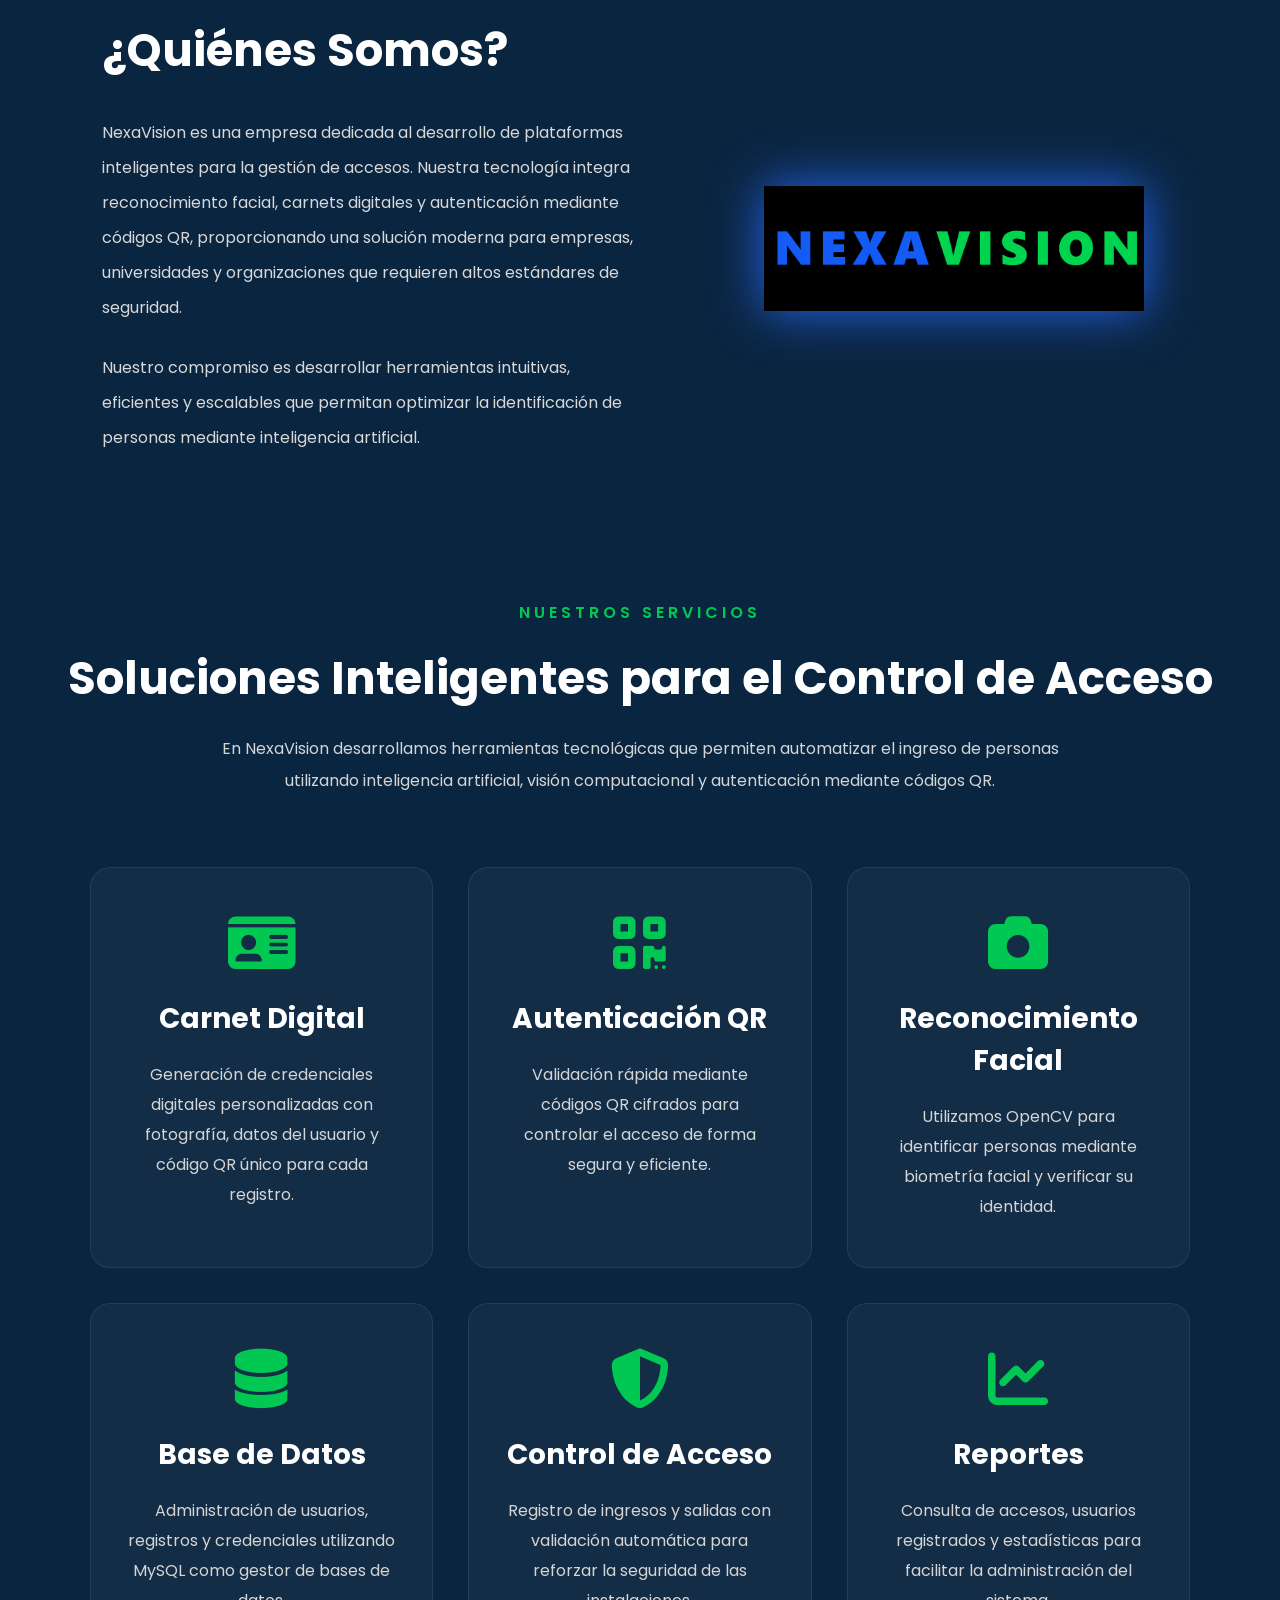
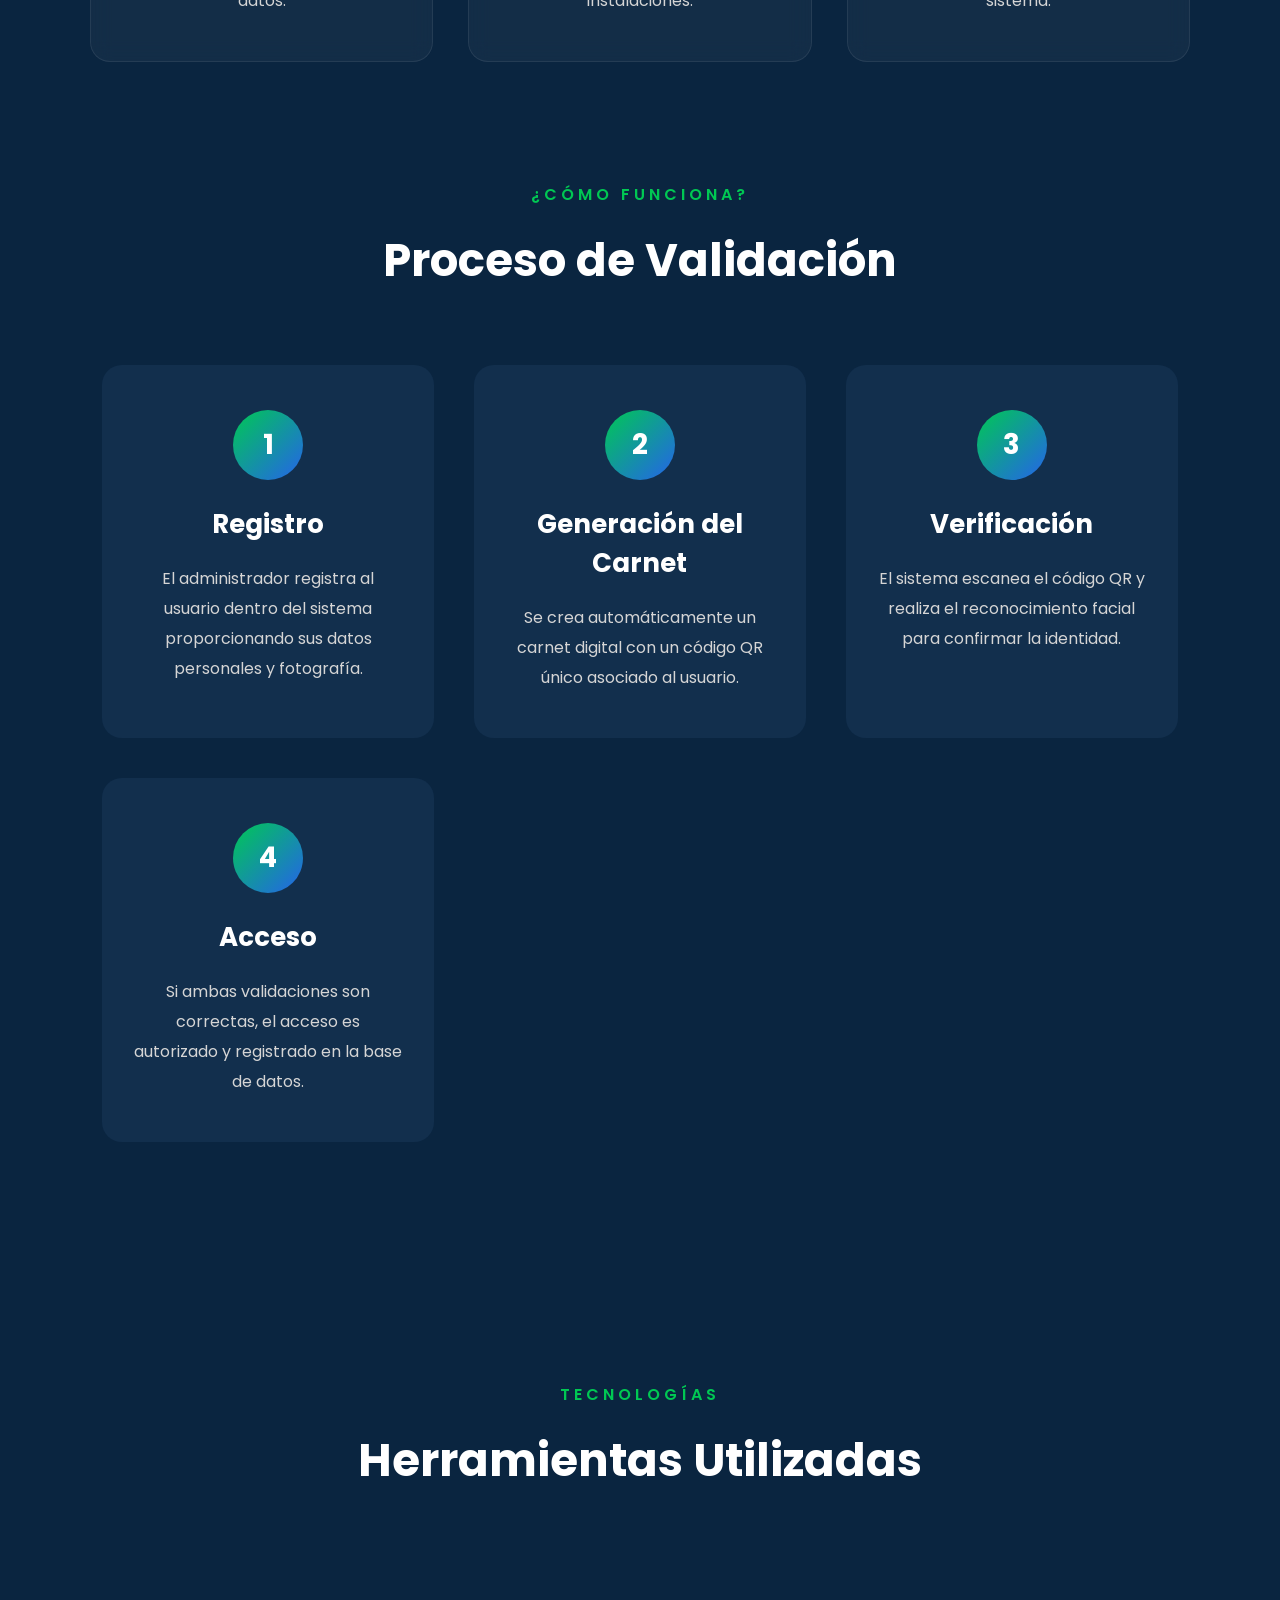
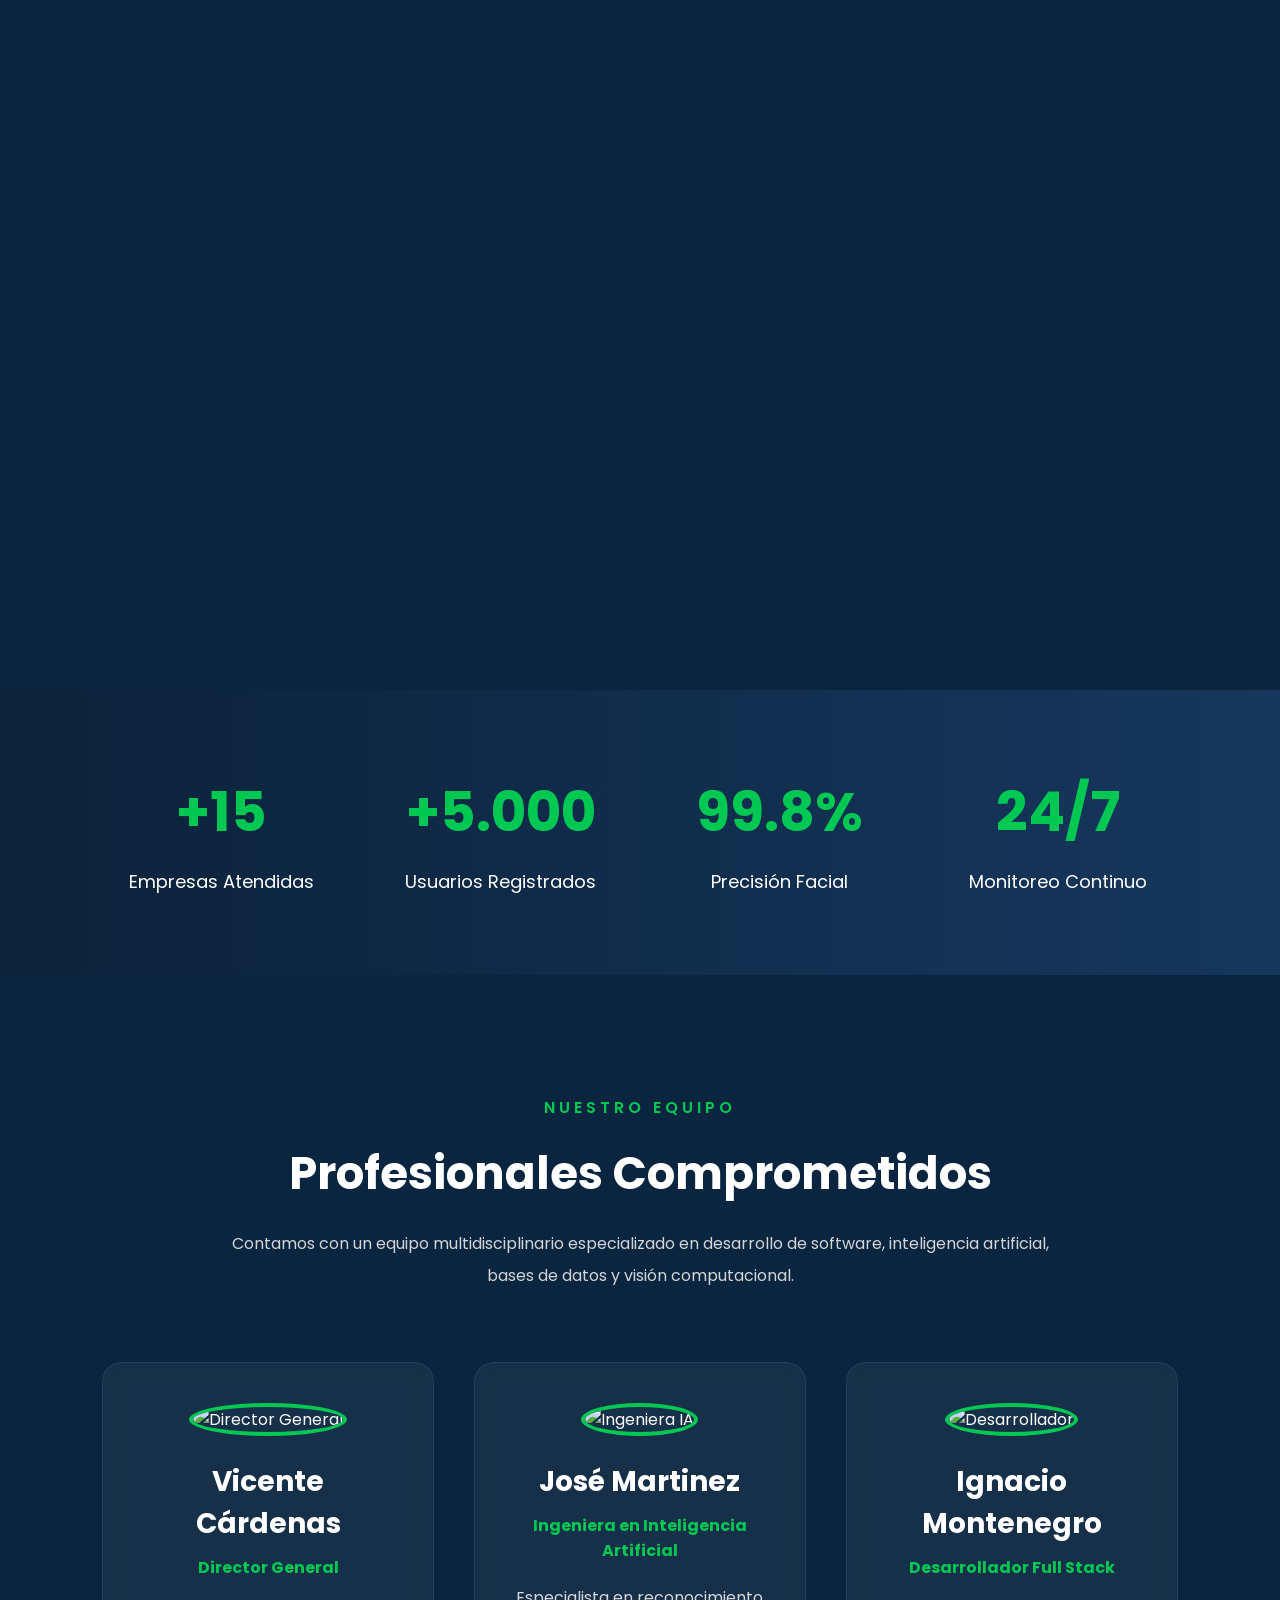
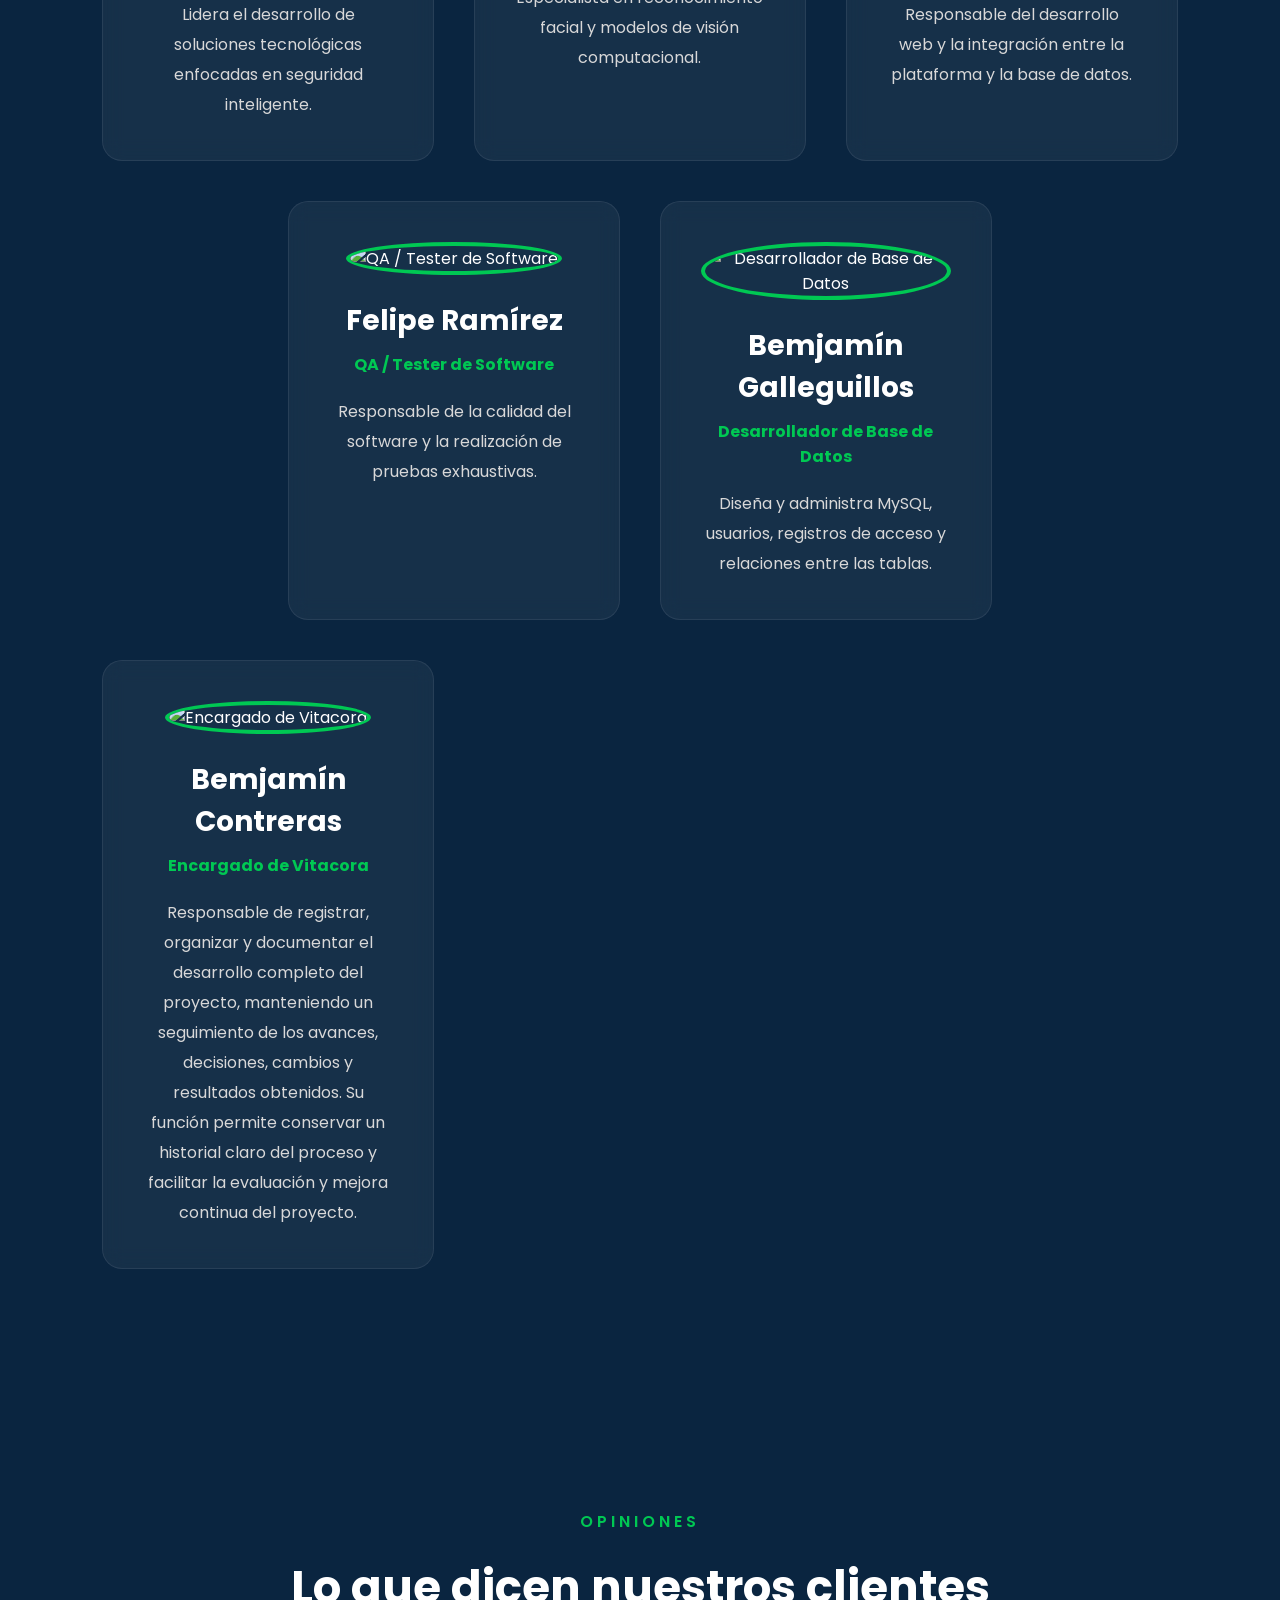
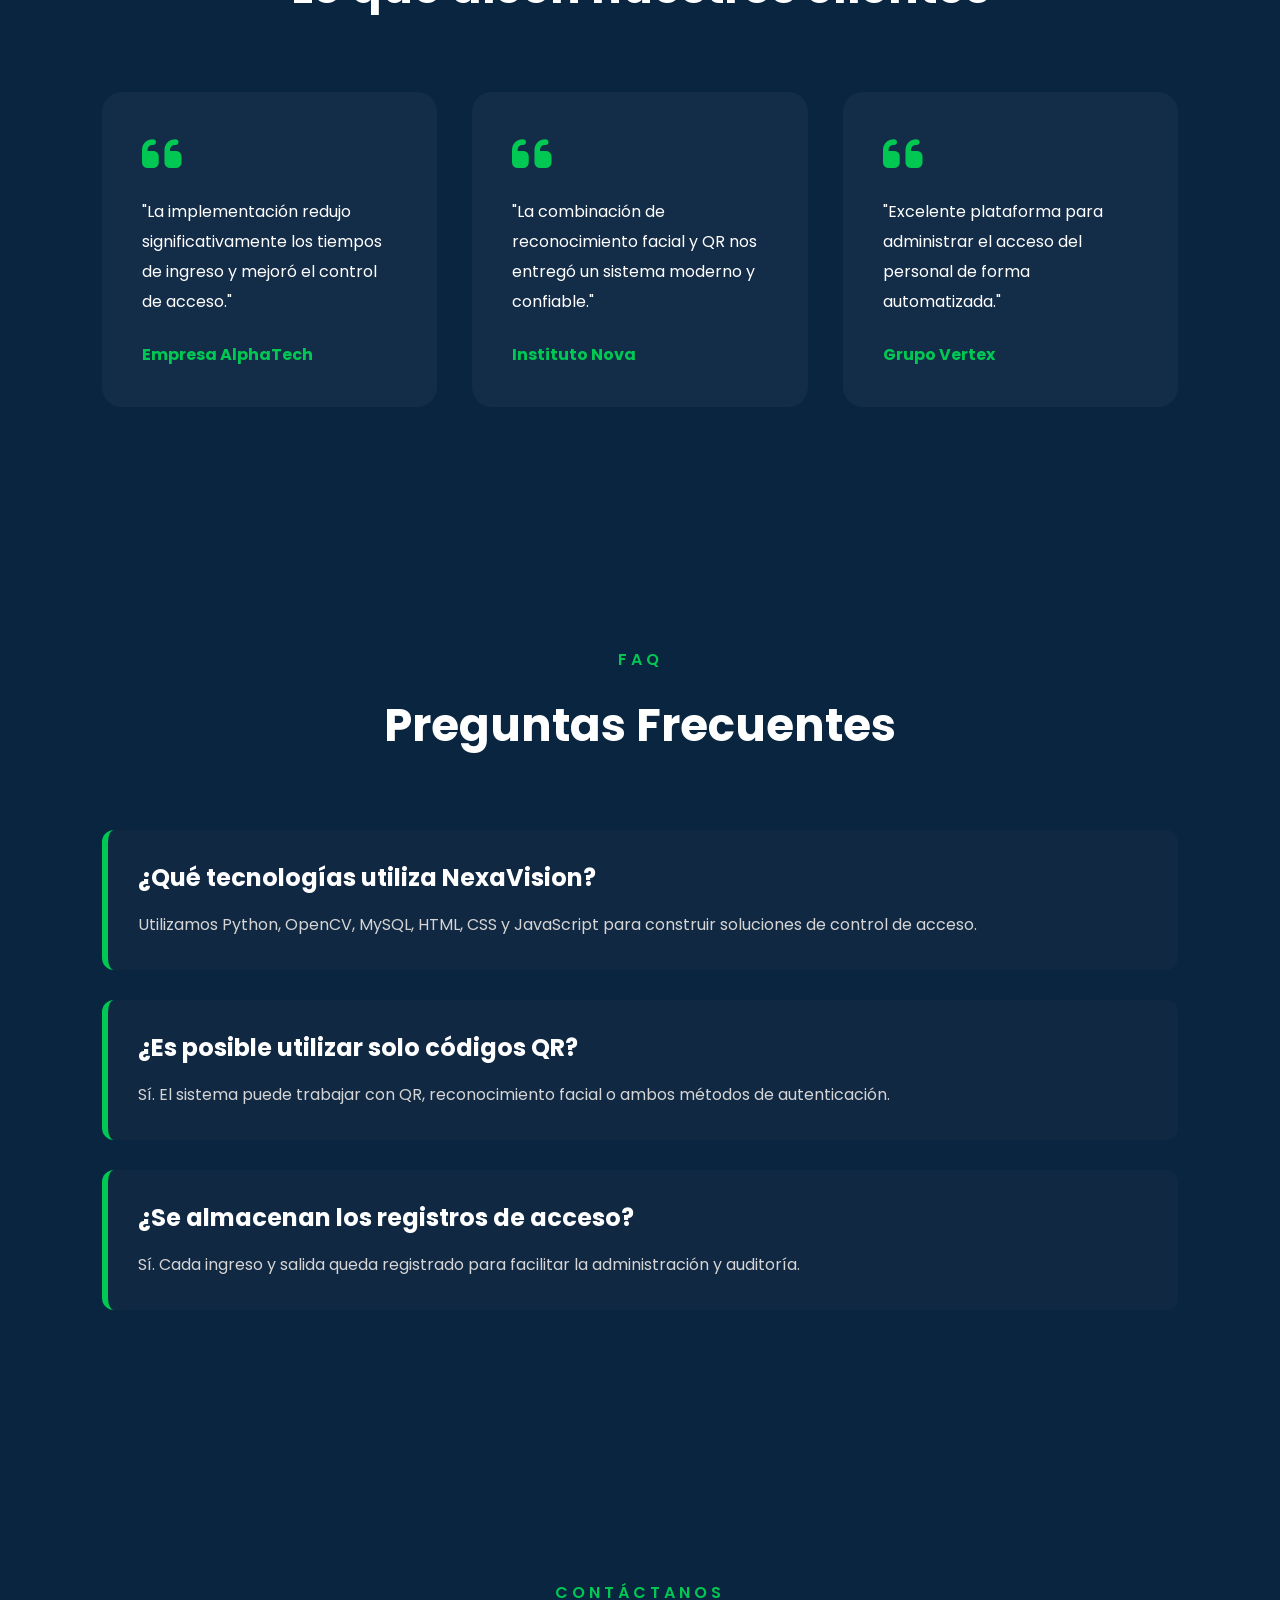
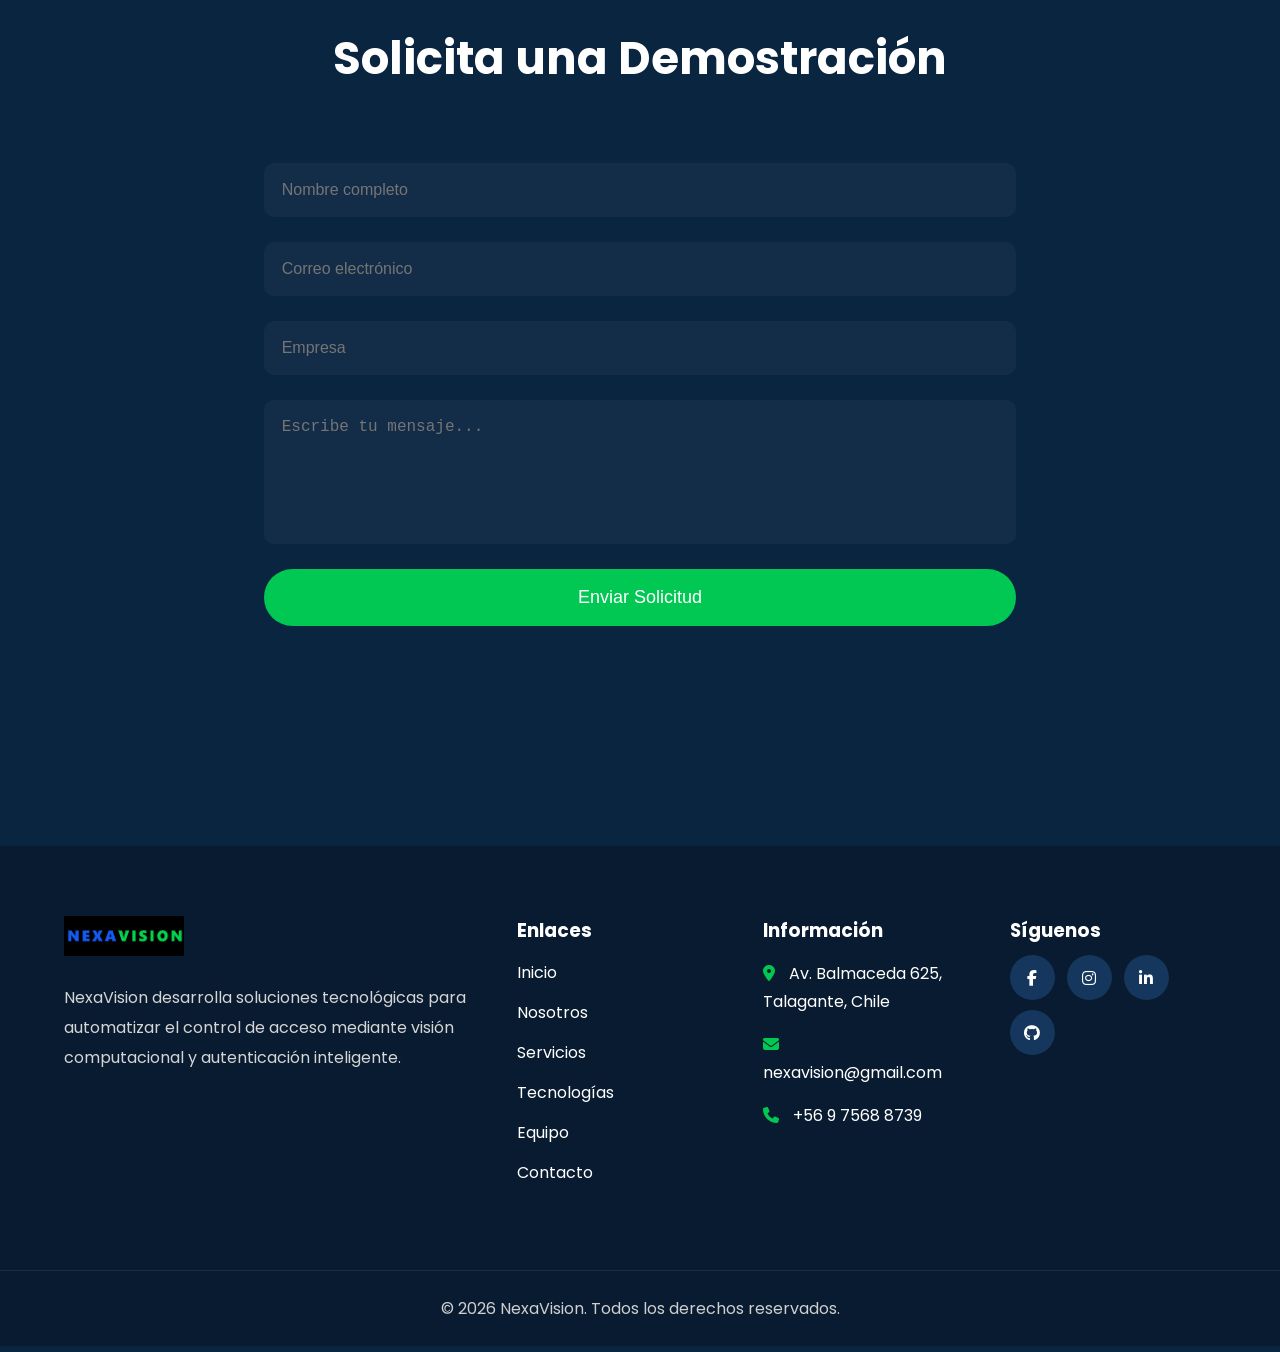
==== commit 905a60c3: "Update index.html" ====
--- a/index.html
+++ b/index.html
@@ -722,6 +722,20 @@
                 </p>
 
             </div>
+                <div class="miembro">
+
+                <img src="img/equipo3.jpg" alt="Encargado de Vitacora">
+
+                <h3>Bemjamín Contreras</h3>
+
+                <h4>Encargado de Vitacora</h4>
+
+                <p>
+                    Responsable de registrar, organizar y documentar el desarrollo completo del proyecto, manteniendo un seguimiento de los avances, decisiones, cambios y resultados obtenidos. Su función permite conservar un historial claro del proceso y facilitar la evaluación y mejora continua del proyecto.
+
+                </p>
+
+            </div>
             
 
         </div>
--- a/css/estilos1.css
+++ b/css/estilos1.css
@@ -541,20 +541,18 @@
           SERVICIOS
 ======================================*/
 
-.servicios{
-
-    padding:120px 8%;
-
-}
-
-.contenedor-servicios{
-
-    display:grid;
-
-    grid-template-columns:repeat(auto-fit,minmax(300px,1fr));
-
-    gap:35px;
-
+.contenedor-servicios {
+    max-width: 1100px;
+    margin: 50px auto 0;
+
+    display: grid;
+    grid-template-columns: repeat(3, 1fr);
+    gap: 35px;
+}
+
+.servicio {
+    width: 100%;
+    box-sizing: border-box;
 }
 
 .card-servicio{
@@ -707,14 +705,33 @@
 
 }
 
-.contenedor-tecnologias{
-
-    display:grid;
-
-    grid-template-columns:repeat(auto-fit,minmax(180px,1fr));
-
-    gap:30px;
-
+.contenedor-tecnologias {
+    max-width: 1200px;
+    margin: 50px auto 0;
+
+    display: grid;
+    grid-template-columns: repeat(8, 1fr);
+    gap: 25px;
+}
+
+/* Primeras 4 tarjetas */
+.contenedor-tecnologias .tecnologia {
+    grid-column: span 2;
+}
+
+/* HTML5 */
+.contenedor-tecnologias .tecnologia:nth-child(5) {
+    grid-column: 2 / span 2;
+}
+
+/* CSS3 */
+.contenedor-tecnologias .tecnologia:nth-child(6) {
+    grid-column: 4 / span 2;
+}
+
+/* JavaScript */
+.contenedor-tecnologias .tecnologia:nth-child(7) {
+    grid-column: 6 / span 2;
 }
 
 .tecnologia{
@@ -864,14 +881,28 @@
 
 }
 
-.contenedor-equipo{
-
-    display:grid;
-
-    grid-template-columns:repeat(auto-fit,minmax(300px,1fr));
-
-    gap:40px;
-
+.contenedor-equipo {
+    max-width: 1200px;
+    margin: 50px auto 0;
+
+    display: grid;
+    grid-template-columns: repeat(6, 1fr);
+    gap: 40px;
+}
+
+/* Cada tarjeta ocupa 2 columnas = 3 tarjetas arriba */
+.contenedor-equipo .miembro {
+    grid-column: span 2;
+}
+
+/* Felipe: segunda fila, centrado hacia la izquierda */
+.contenedor-equipo .miembro:nth-child(4) {
+    grid-column: 2 / span 2;
+}
+
+/* Benjamín: segunda fila, centrado hacia la derecha */
+.contenedor-equipo .miembro:nth-child(5) {
+    grid-column: 4 / span 2;
 }
 
 .miembro{
@@ -2165,4 +2196,56 @@
         border-bottom: 1px solid rgba(255,255,255,.1);
     }
 
+}
+@media (max-width: 768px) {
+
+    .contenedor-equipo {
+        display: grid;
+        grid-template-columns: 1fr;
+        gap: 25px;
+        padding: 0 20px;
+    }
+
+    .contenedor-equipo .miembro,
+    .contenedor-equipo .miembro:nth-child(4),
+    .contenedor-equipo .miembro:nth-child(5) {
+        grid-column: 1;
+    }
+}
+@media (max-width: 768px) {
+
+    .contenedor-tecnologias {
+        display: grid;
+        grid-template-columns: repeat(2, 1fr);
+        gap: 15px;
+        padding: 0 20px;
+    }
+
+    .contenedor-tecnologias .tecnologia,
+    .contenedor-tecnologias .tecnologia:nth-child(5),
+    .contenedor-tecnologias .tecnologia:nth-child(6),
+    .contenedor-tecnologias .tecnologia:nth-child(7) {
+        grid-column: auto;
+    }
+
+    /* JavaScript centrado al final */
+    .contenedor-tecnologias .tecnologia:nth-child(7) {
+        grid-column: 1 / 3;
+        width: calc(50% - 8px);
+        justify-self: center;
+    }
+}
+@media (max-width: 768px) {
+
+    .contenedor-servicios {
+        grid-template-columns: 1fr;
+        gap: 25px;
+        padding: 0 20px;
+    }
+
+    .servicio {
+        width: 100%;
+        max-width: 420px;
+        margin: 0 auto;
+    }
 }
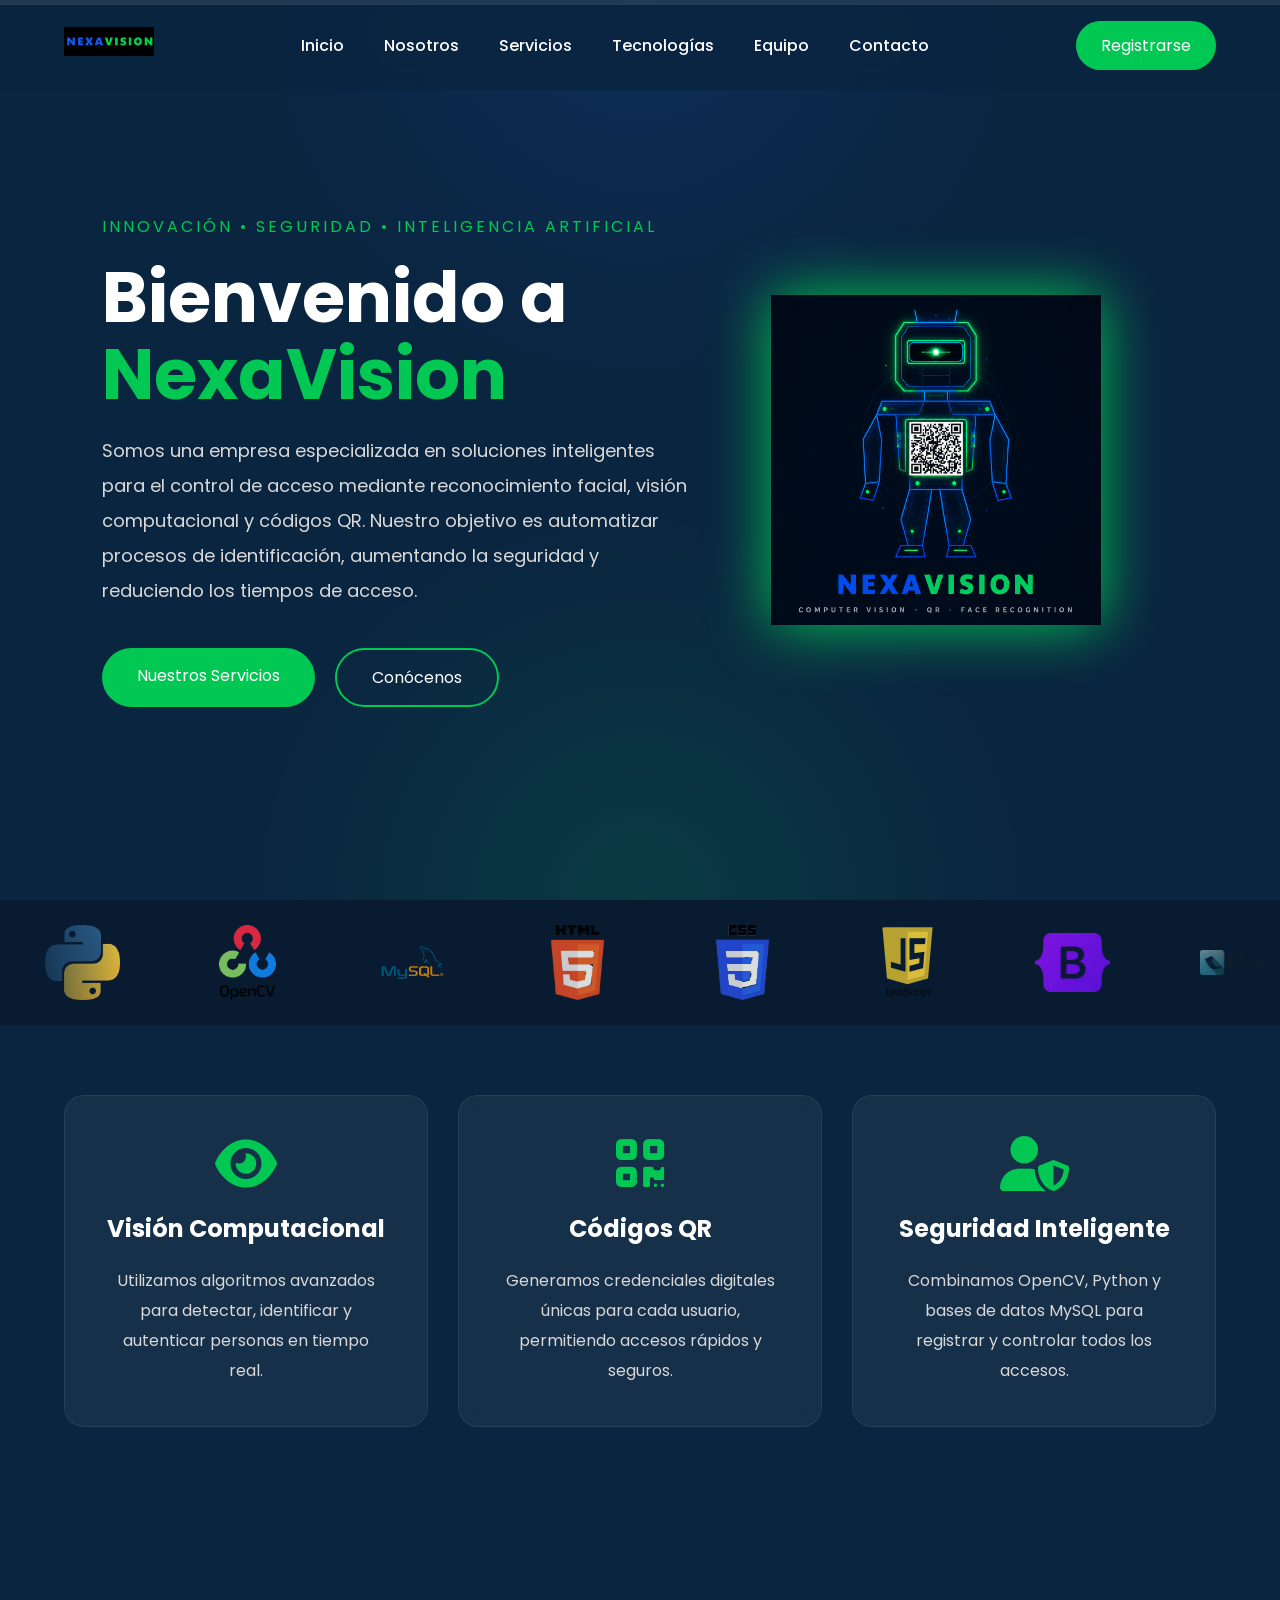
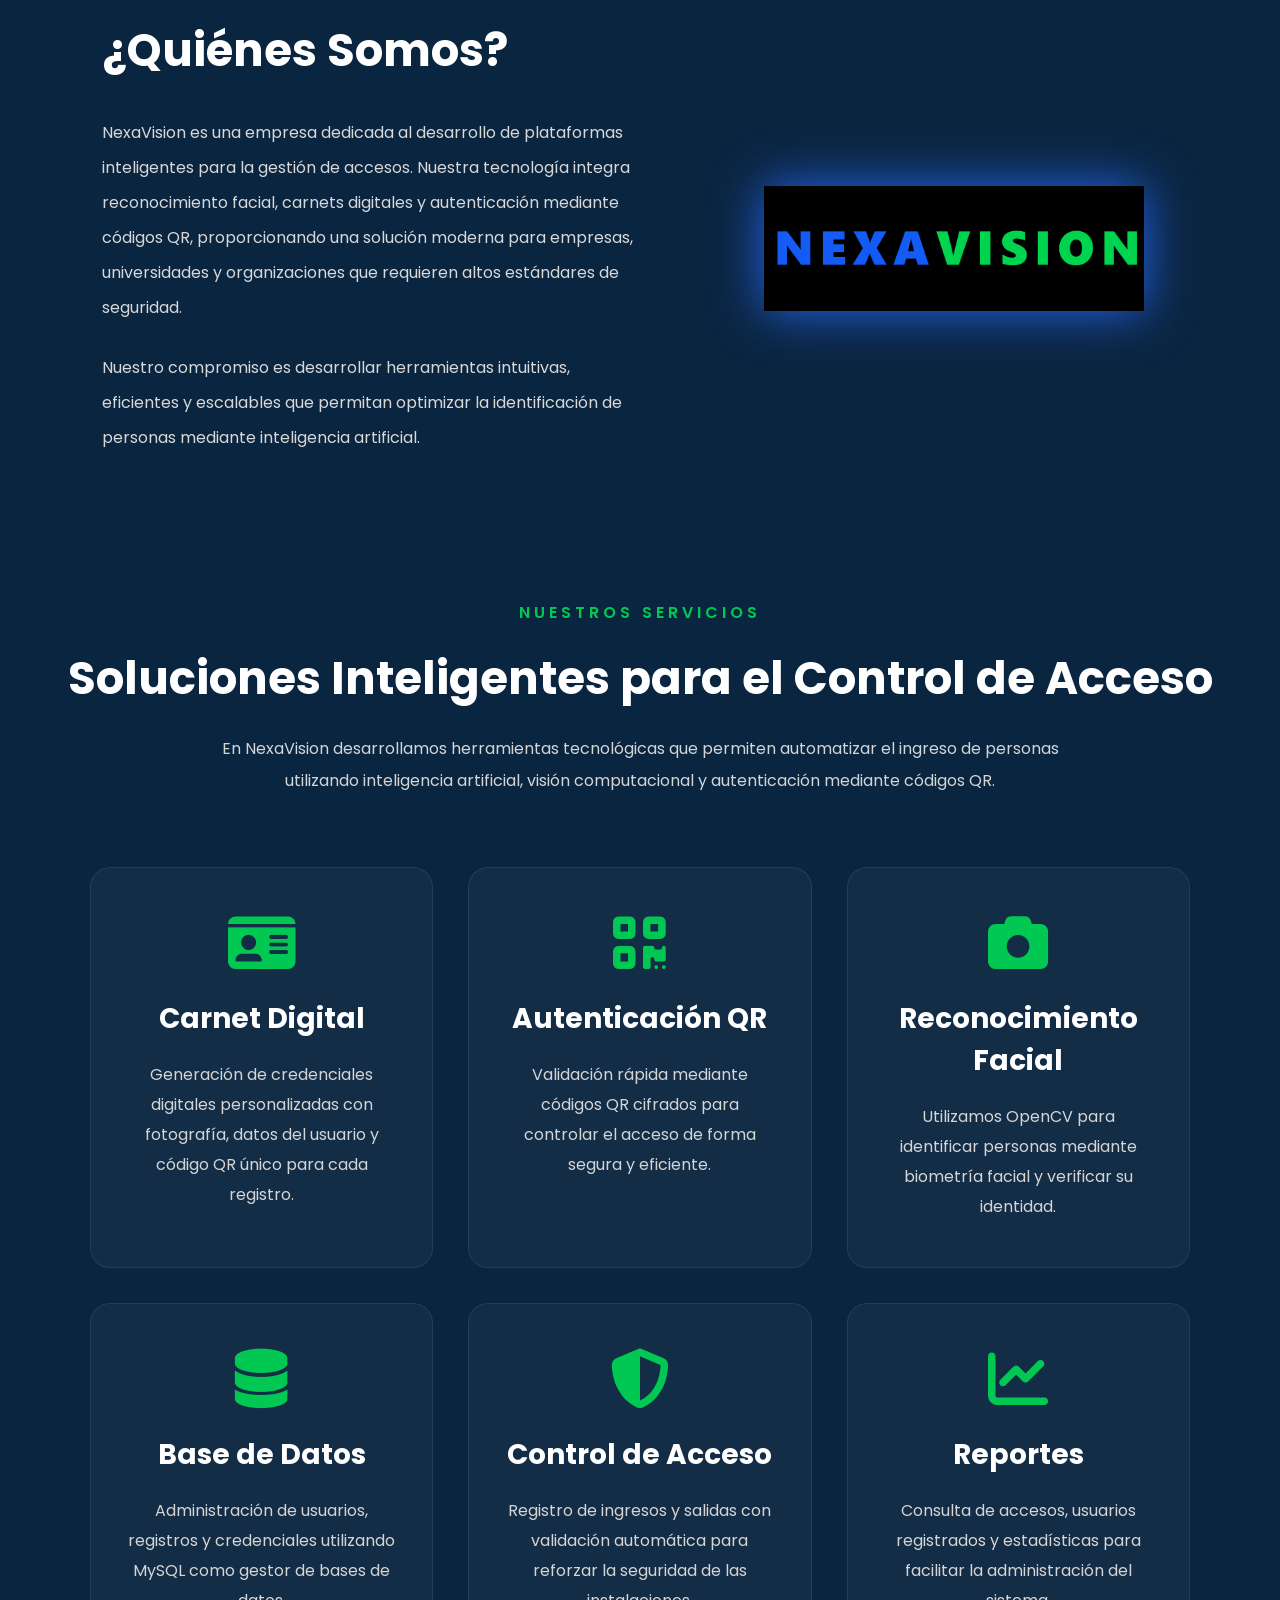
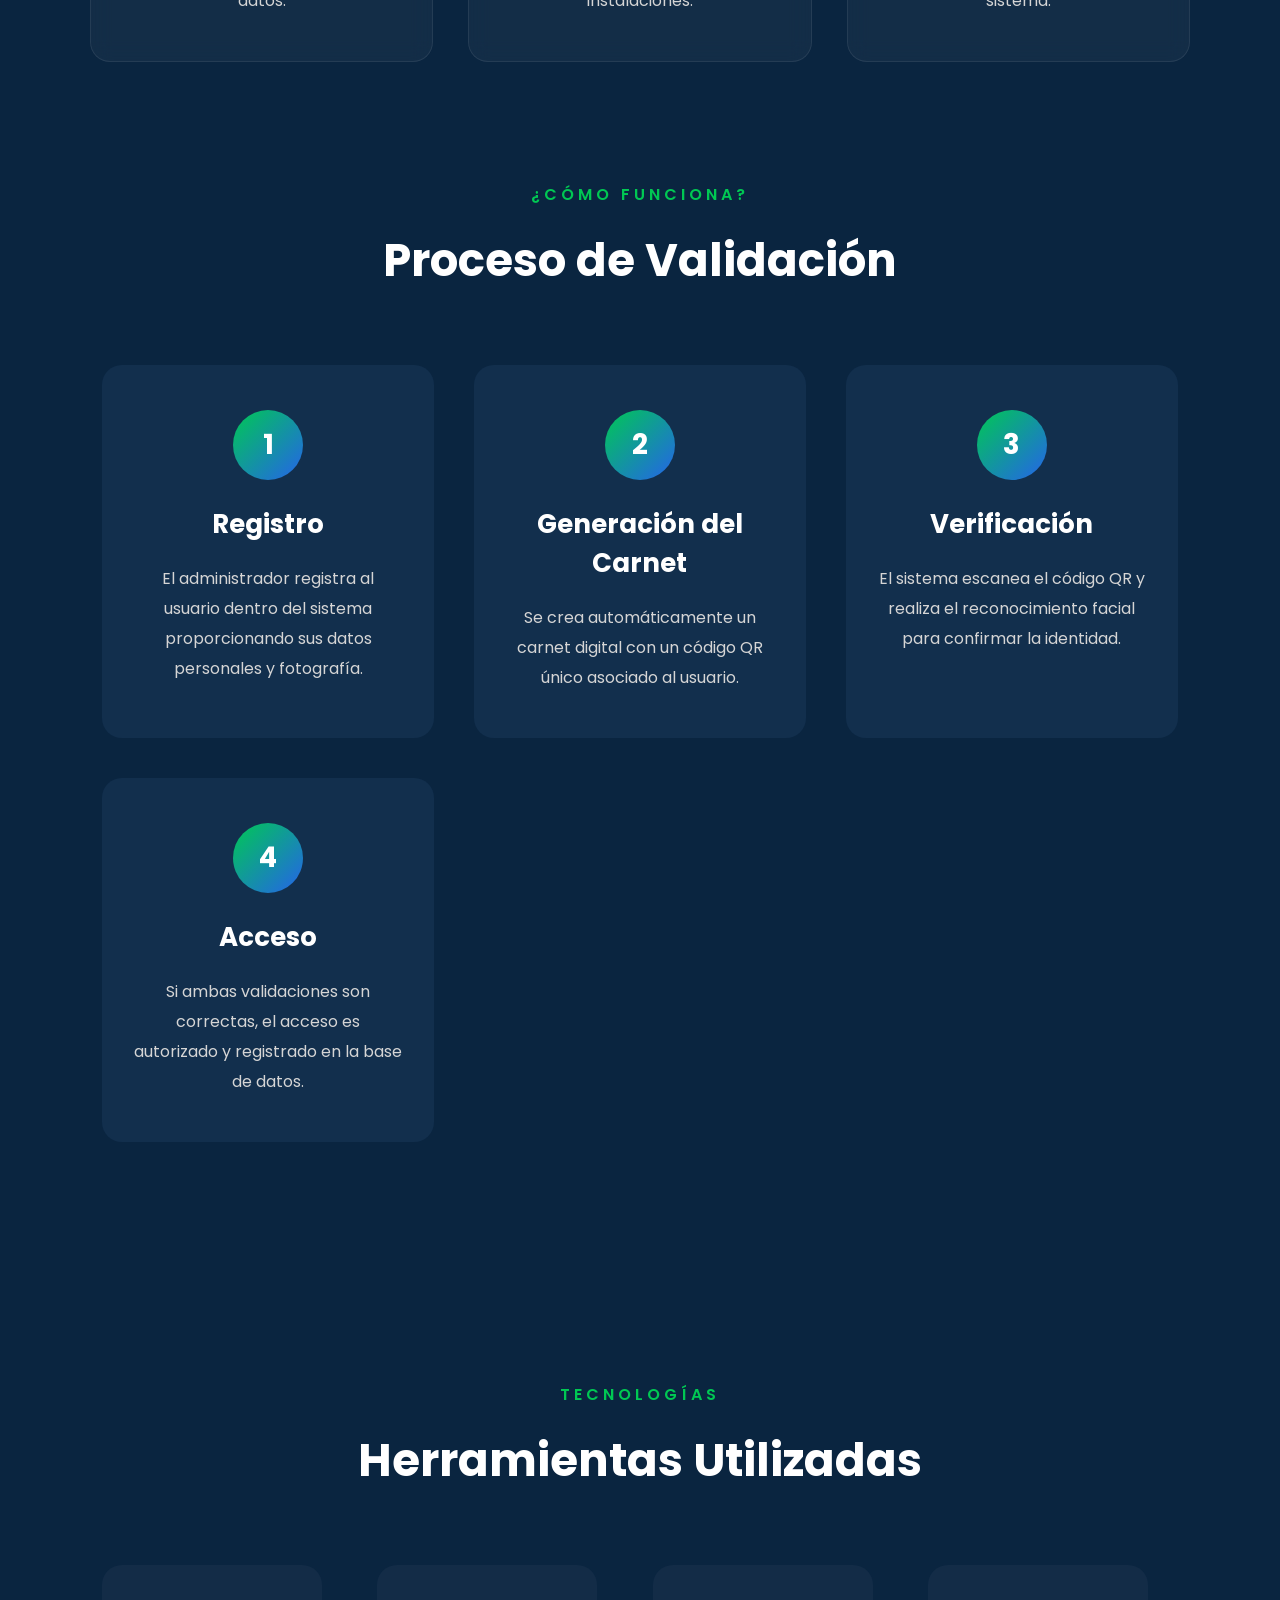
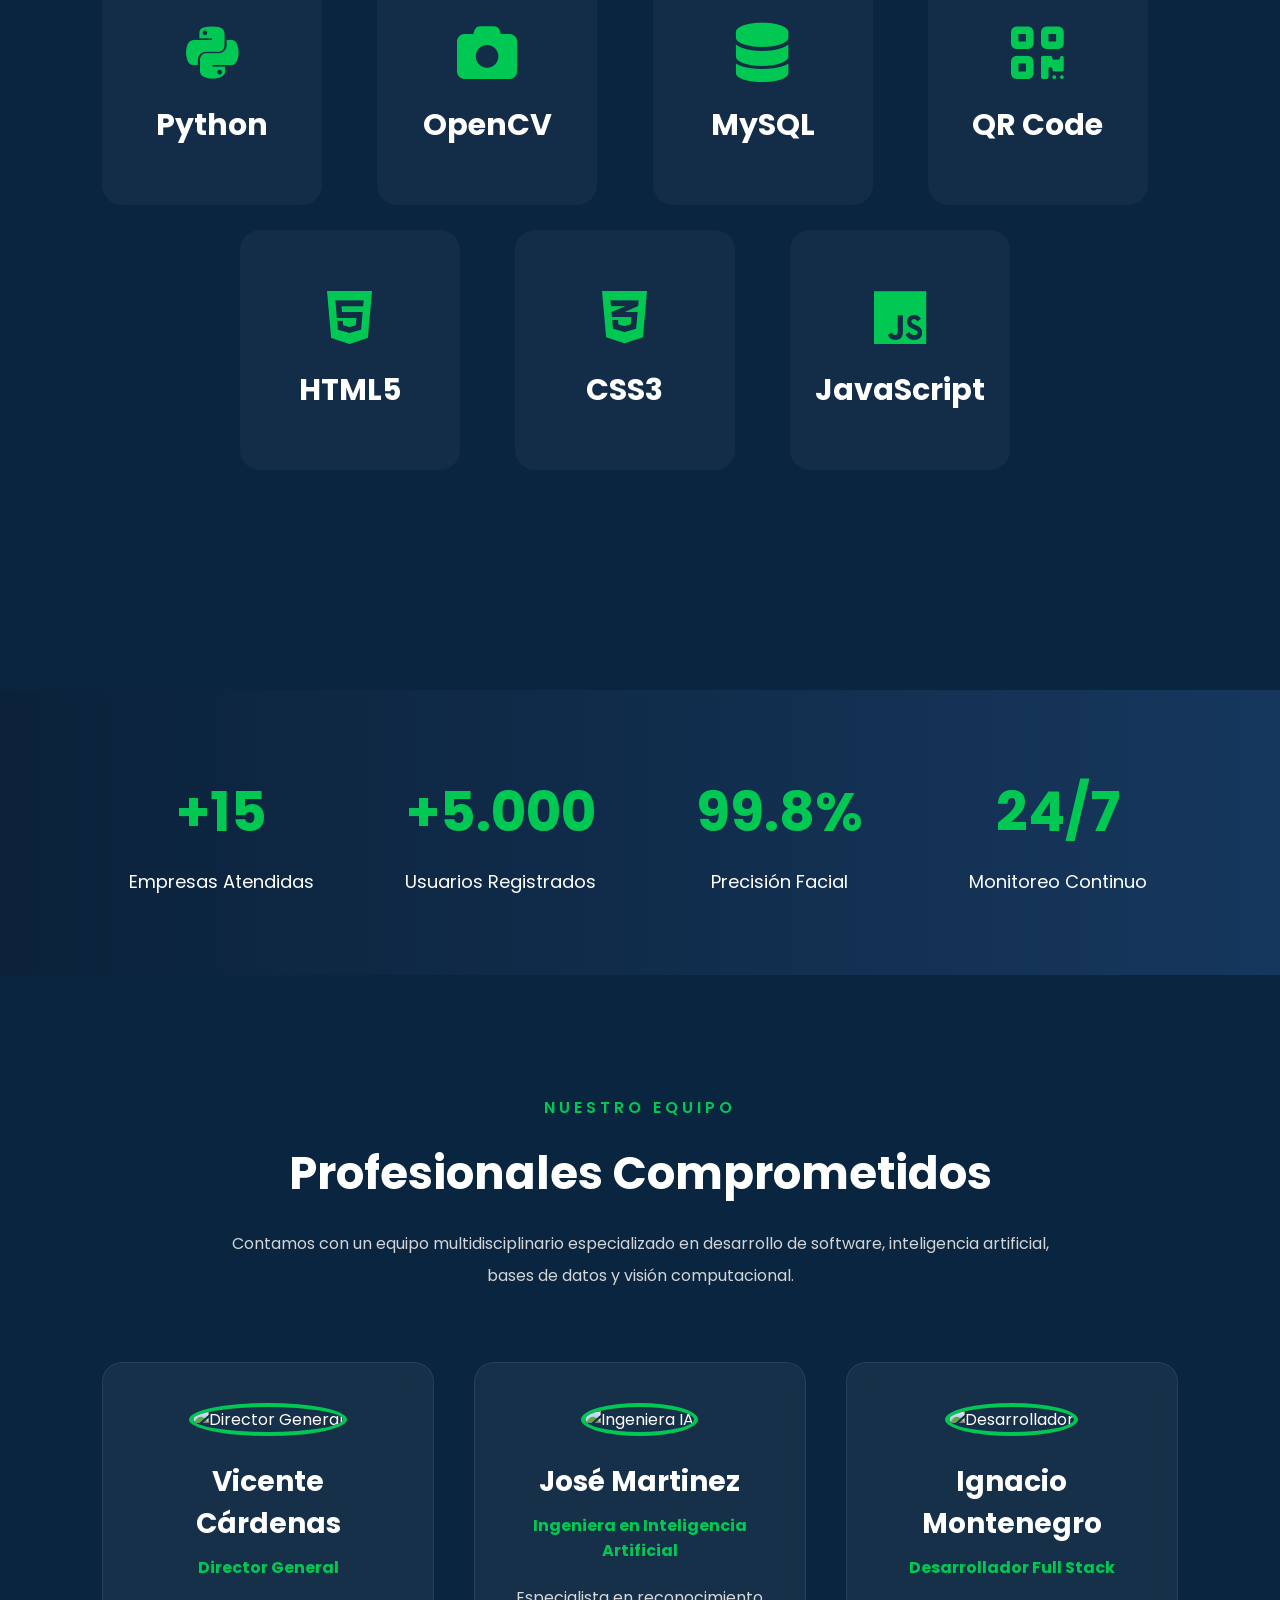
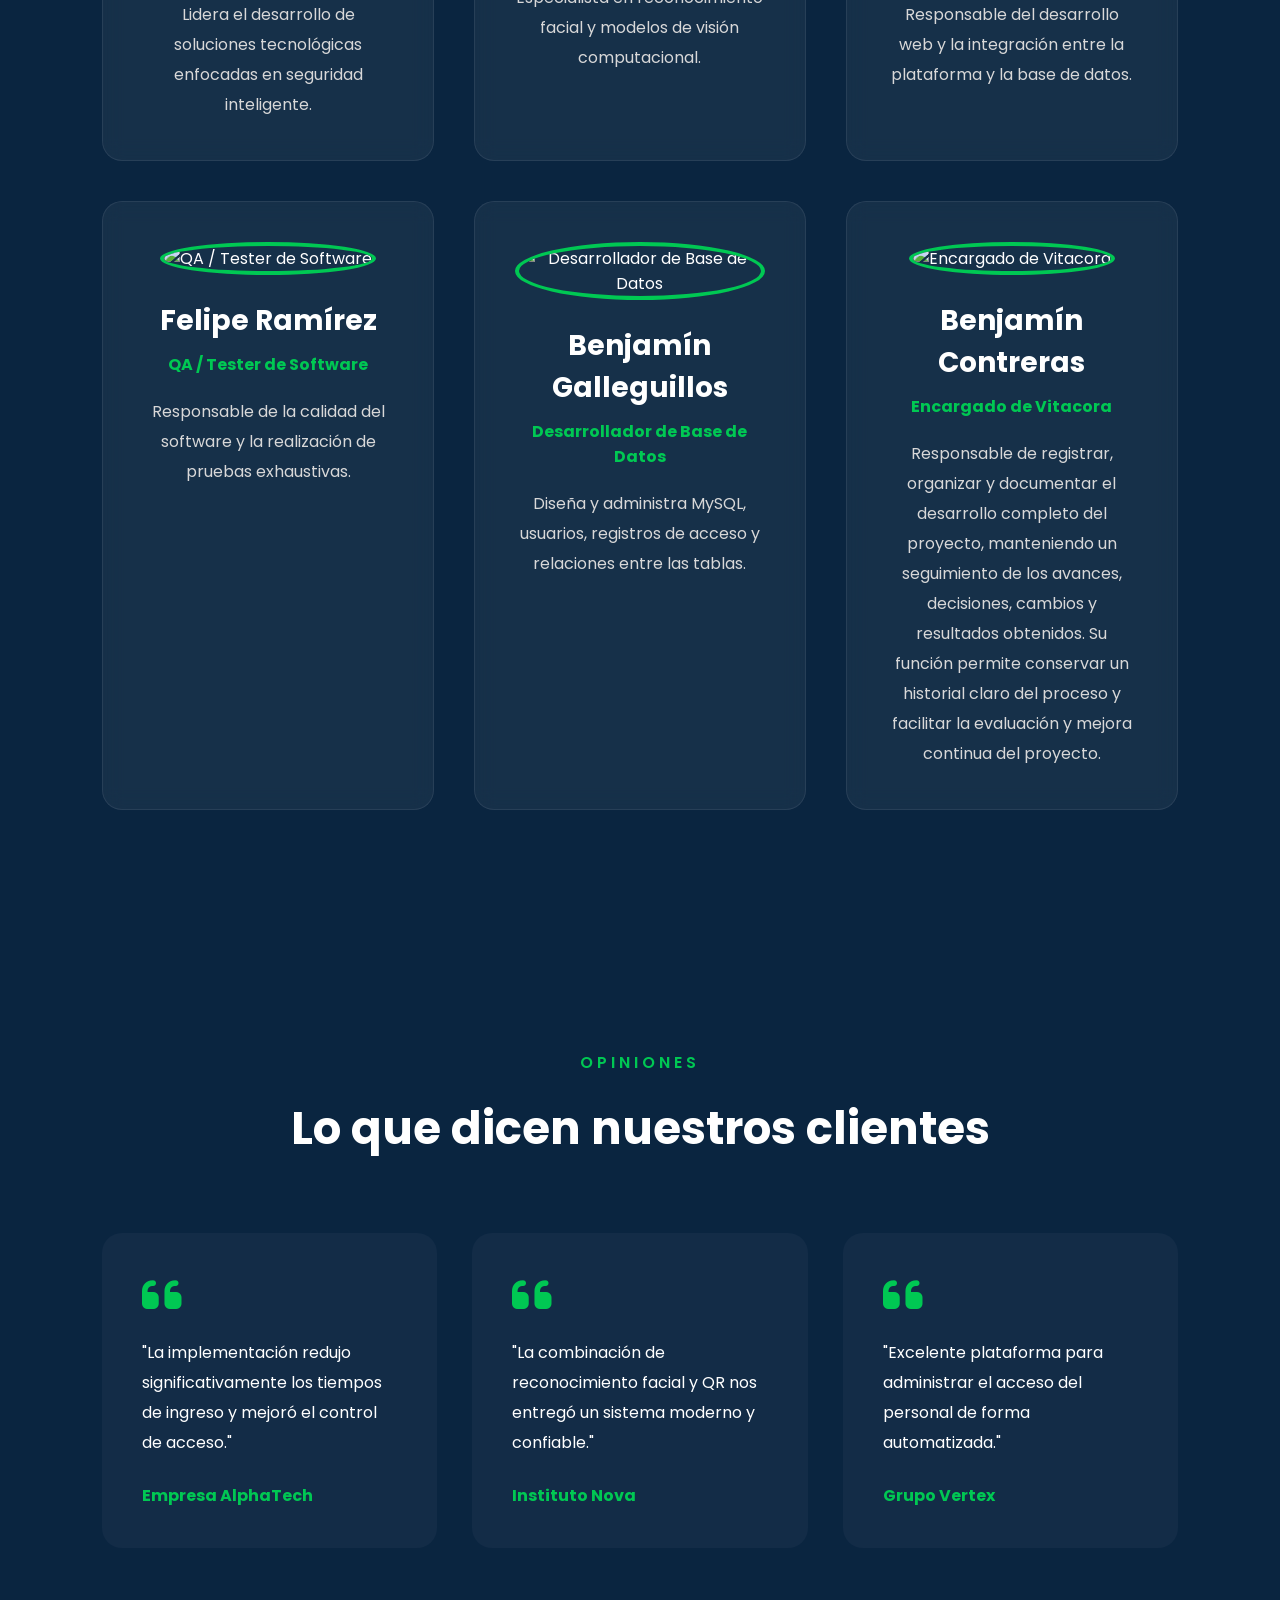
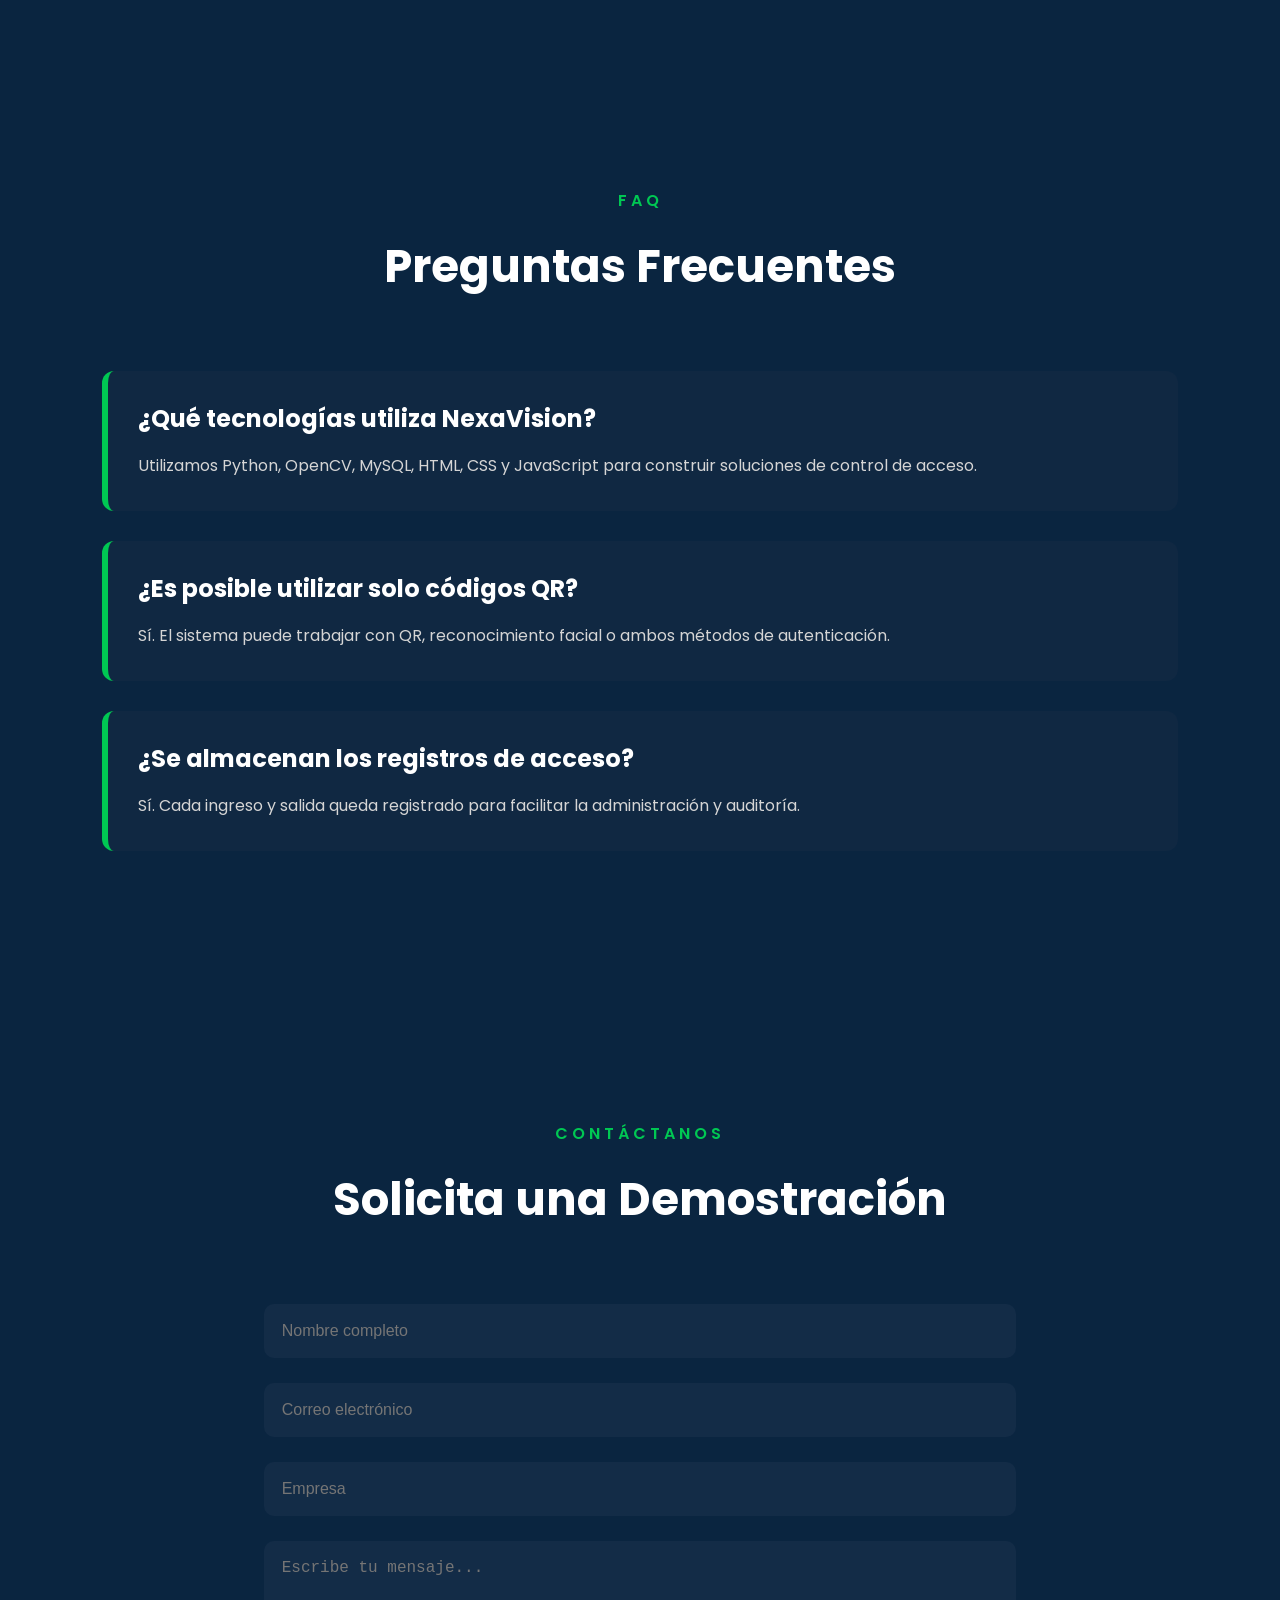
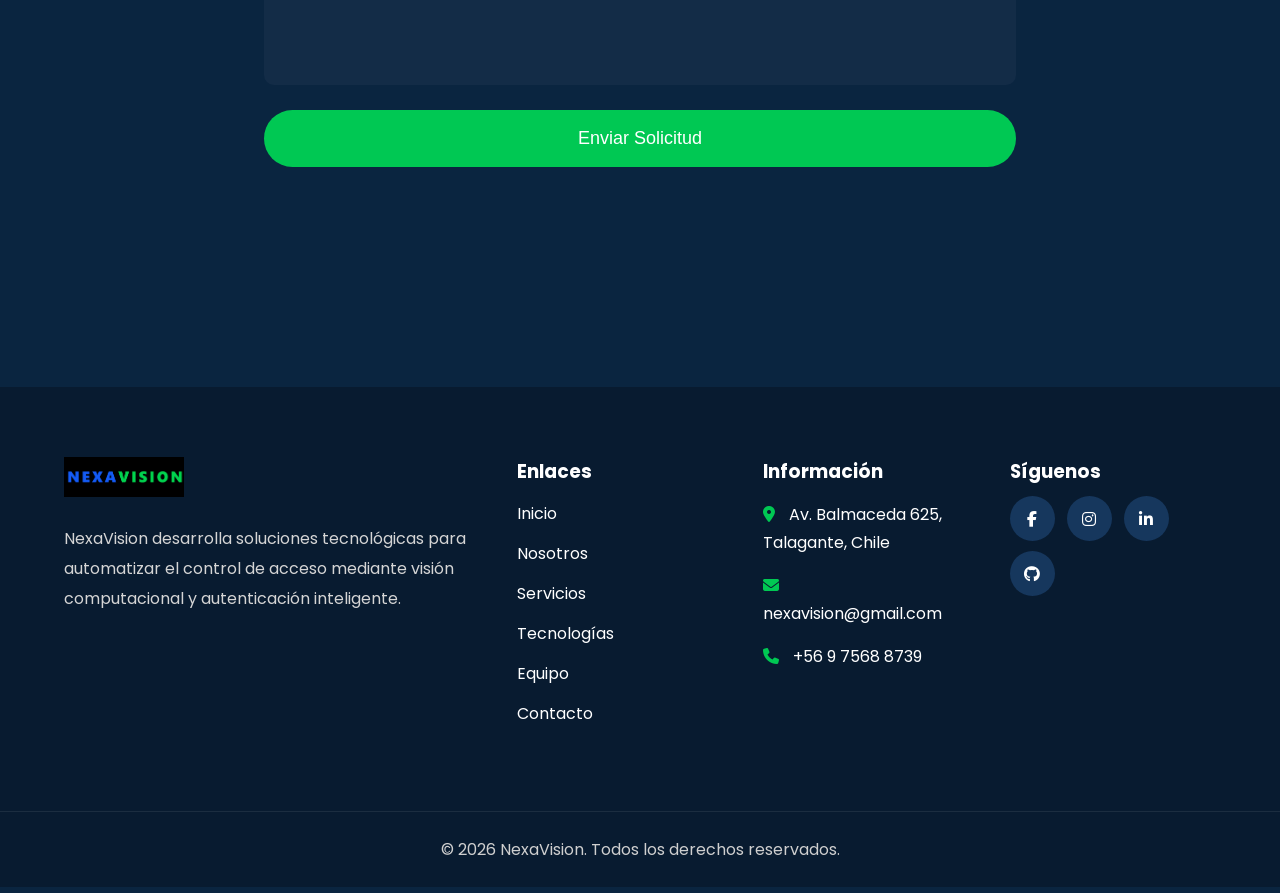
==== commit e07811e5: "modi" ====
--- a/index.html
+++ b/index.html
@@ -711,7 +711,7 @@
 
                 <img src="img/equipo3.jpg" alt="Desarrollador de Base de Datos">
 
-                <h3>Bemjamín Galleguillos</h3>
+                <h3>Benjamín Galleguillos</h3>
 
                 <h4>Desarrollador de Base de Datos</h4>
 
@@ -726,7 +726,7 @@
 
                 <img src="img/equipo3.jpg" alt="Encargado de Vitacora">
 
-                <h3>Bemjamín Contreras</h3>
+                <h3>Benjamín Contreras</h3>
 
                 <h4>Encargado de Vitacora</h4>
 
--- a/css/estilos1.css
+++ b/css/estilos1.css
@@ -886,23 +886,12 @@
     margin: 50px auto 0;
 
     display: grid;
-    grid-template-columns: repeat(6, 1fr);
+    grid-template-columns: repeat(3, 1fr);
     gap: 40px;
 }
 
-/* Cada tarjeta ocupa 2 columnas = 3 tarjetas arriba */
 .contenedor-equipo .miembro {
-    grid-column: span 2;
-}
-
-/* Felipe: segunda fila, centrado hacia la izquierda */
-.contenedor-equipo .miembro:nth-child(4) {
-    grid-column: 2 / span 2;
-}
-
-/* Benjamín: segunda fila, centrado hacia la derecha */
-.contenedor-equipo .miembro:nth-child(5) {
-    grid-column: 4 / span 2;
+    width: 100%;
 }
 
 .miembro{
@@ -2248,4 +2237,4 @@
         max-width: 420px;
         margin: 0 auto;
     }
-}+}
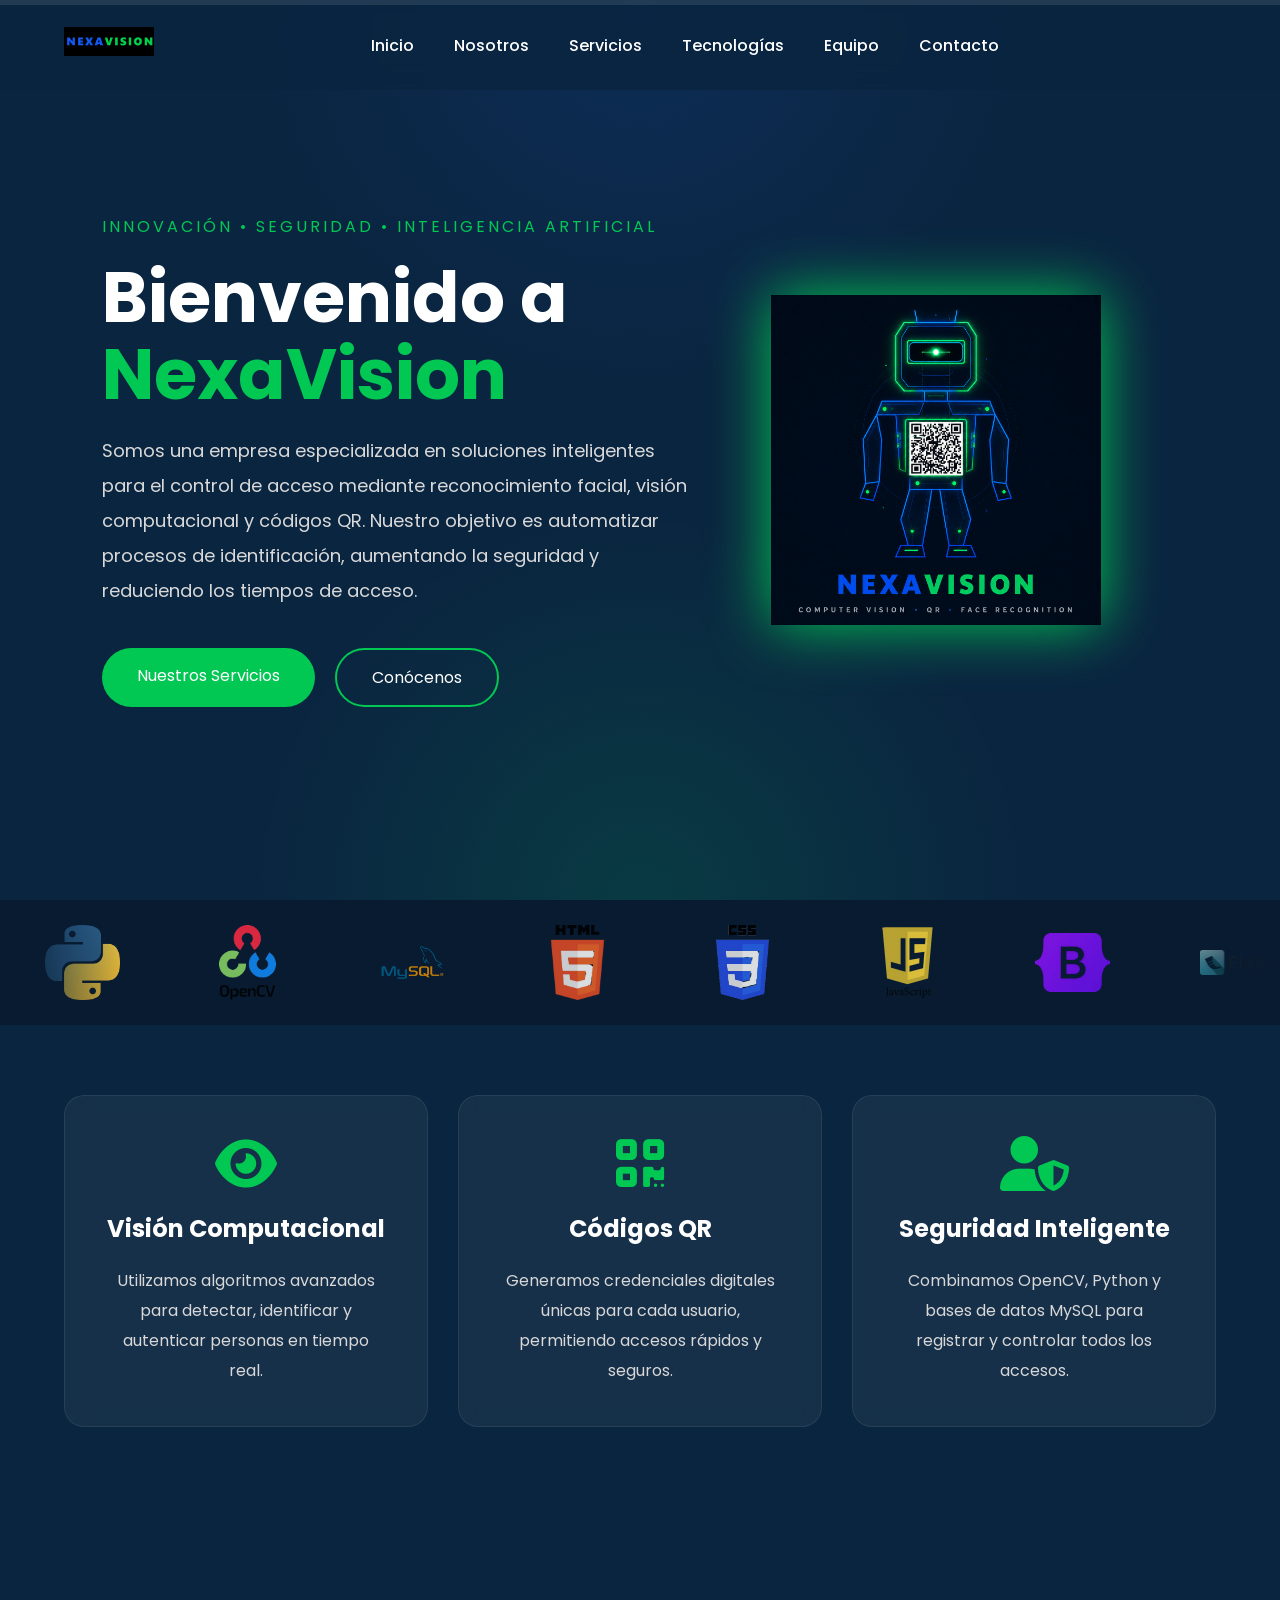
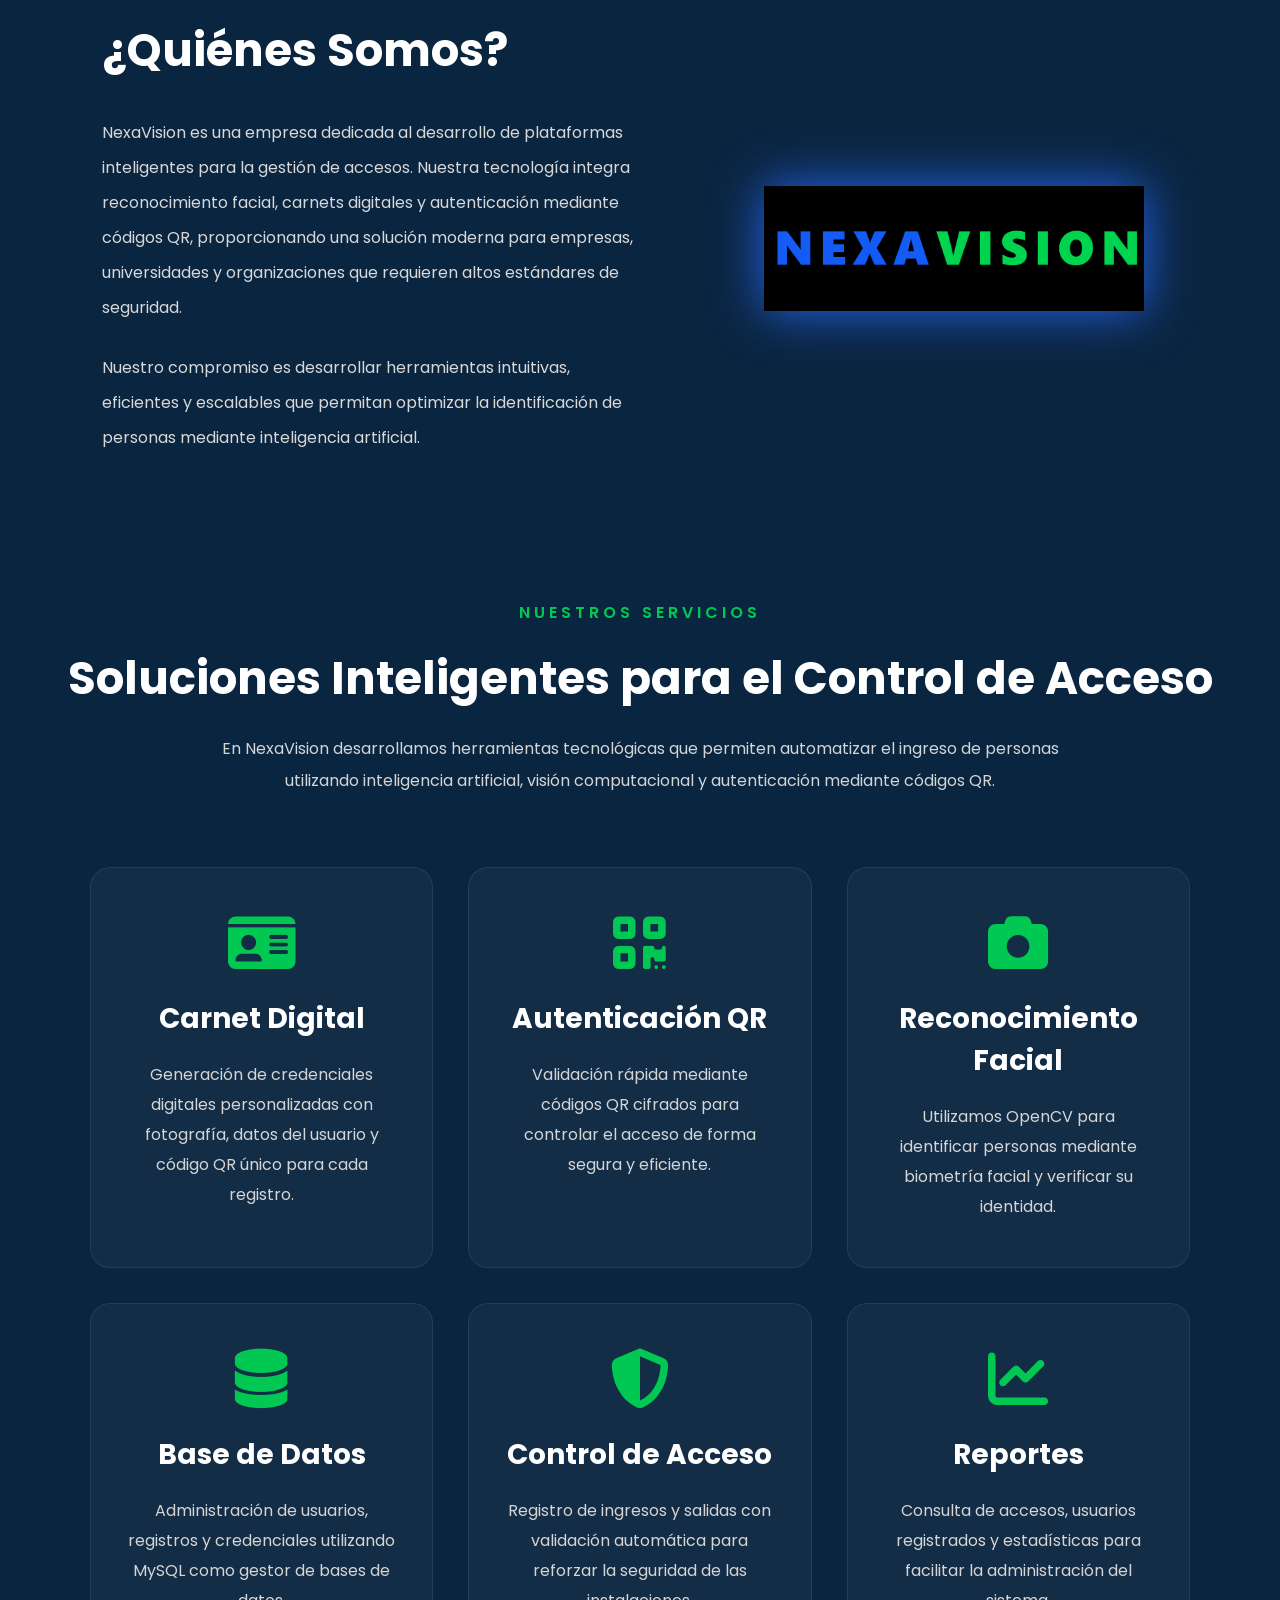
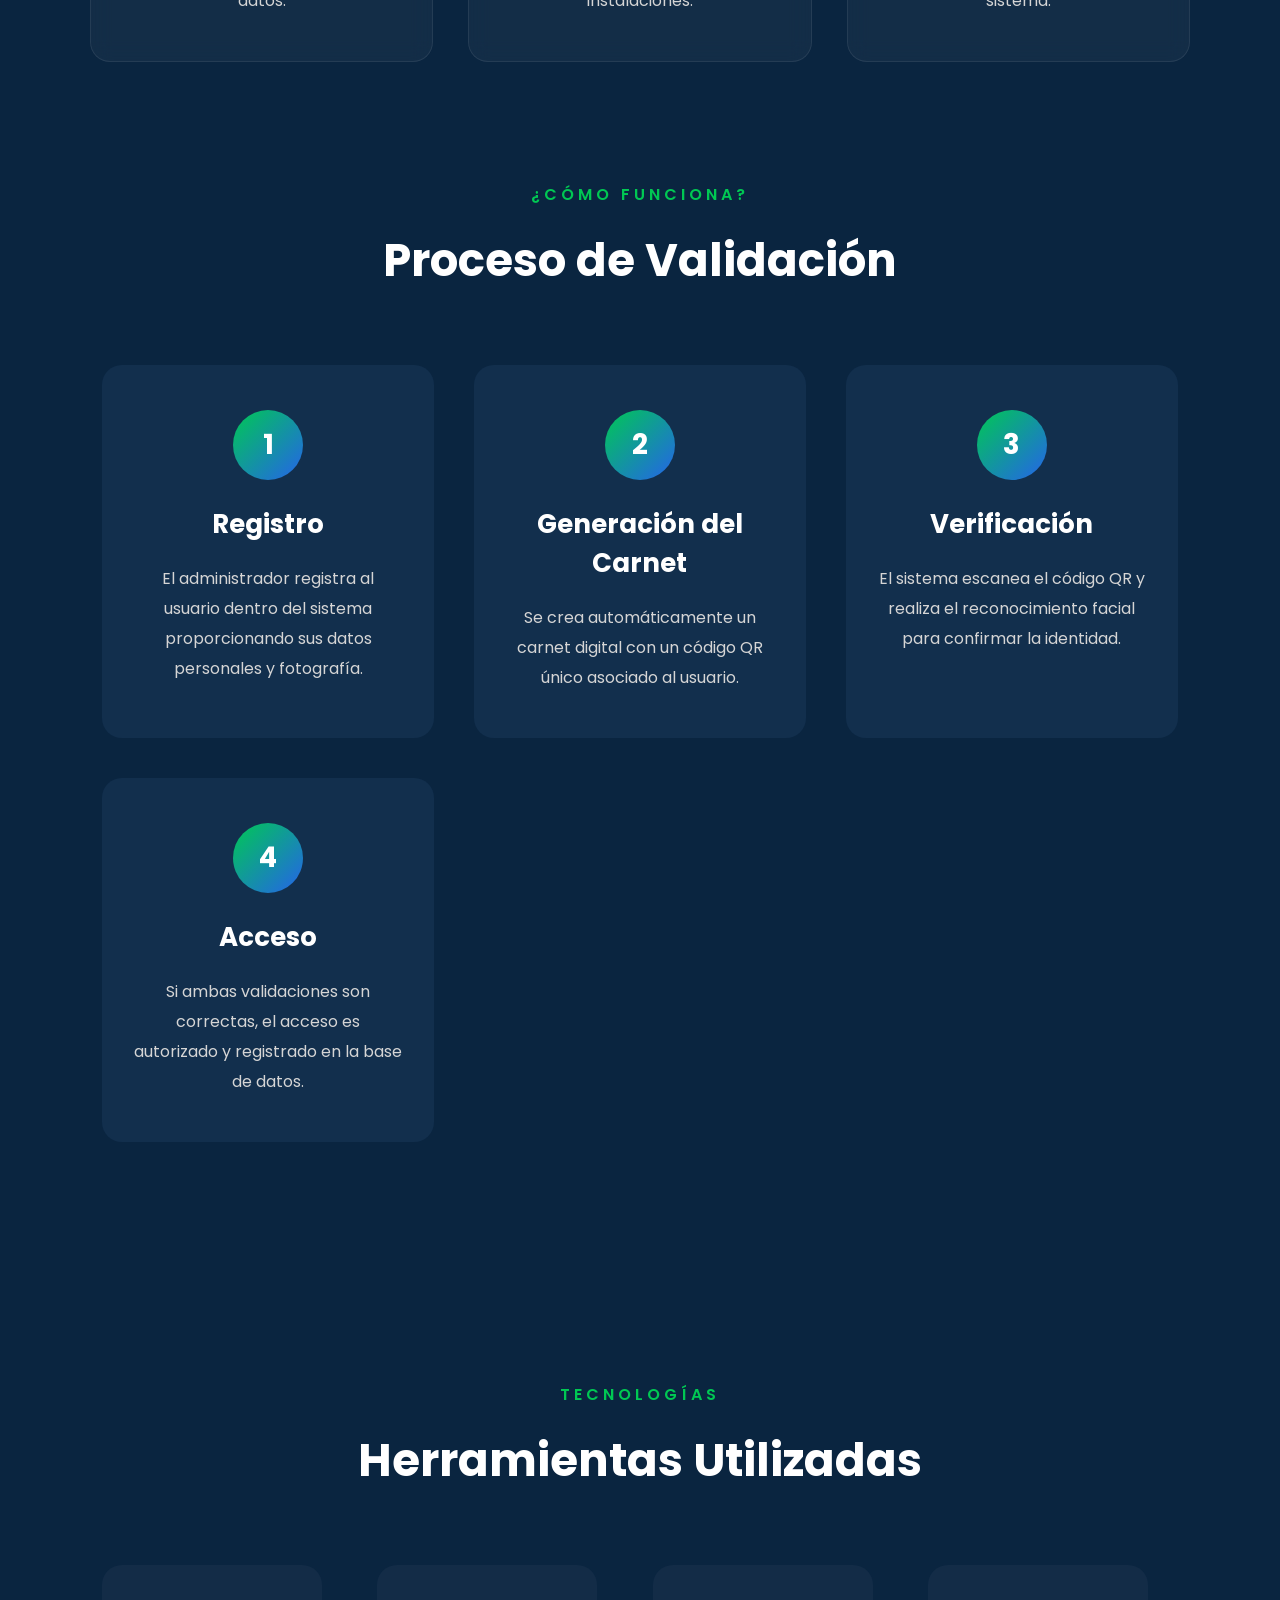
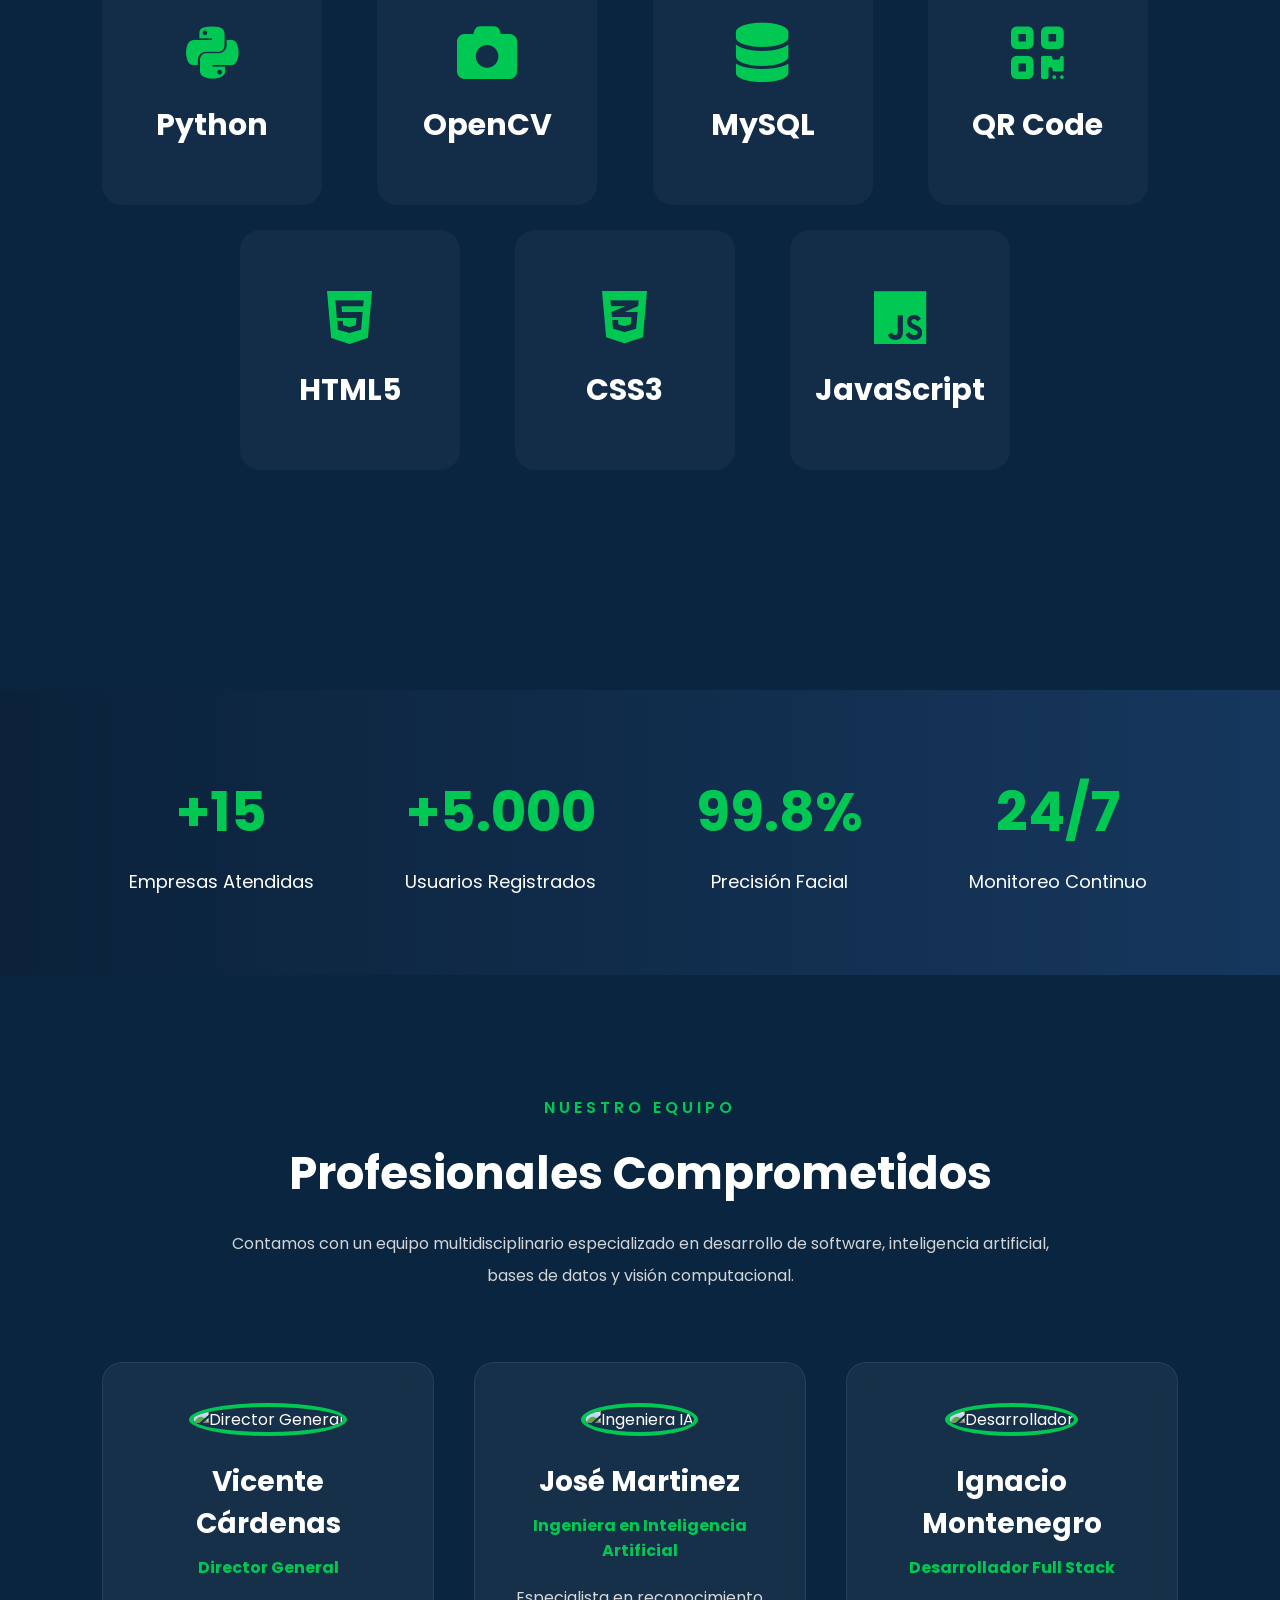
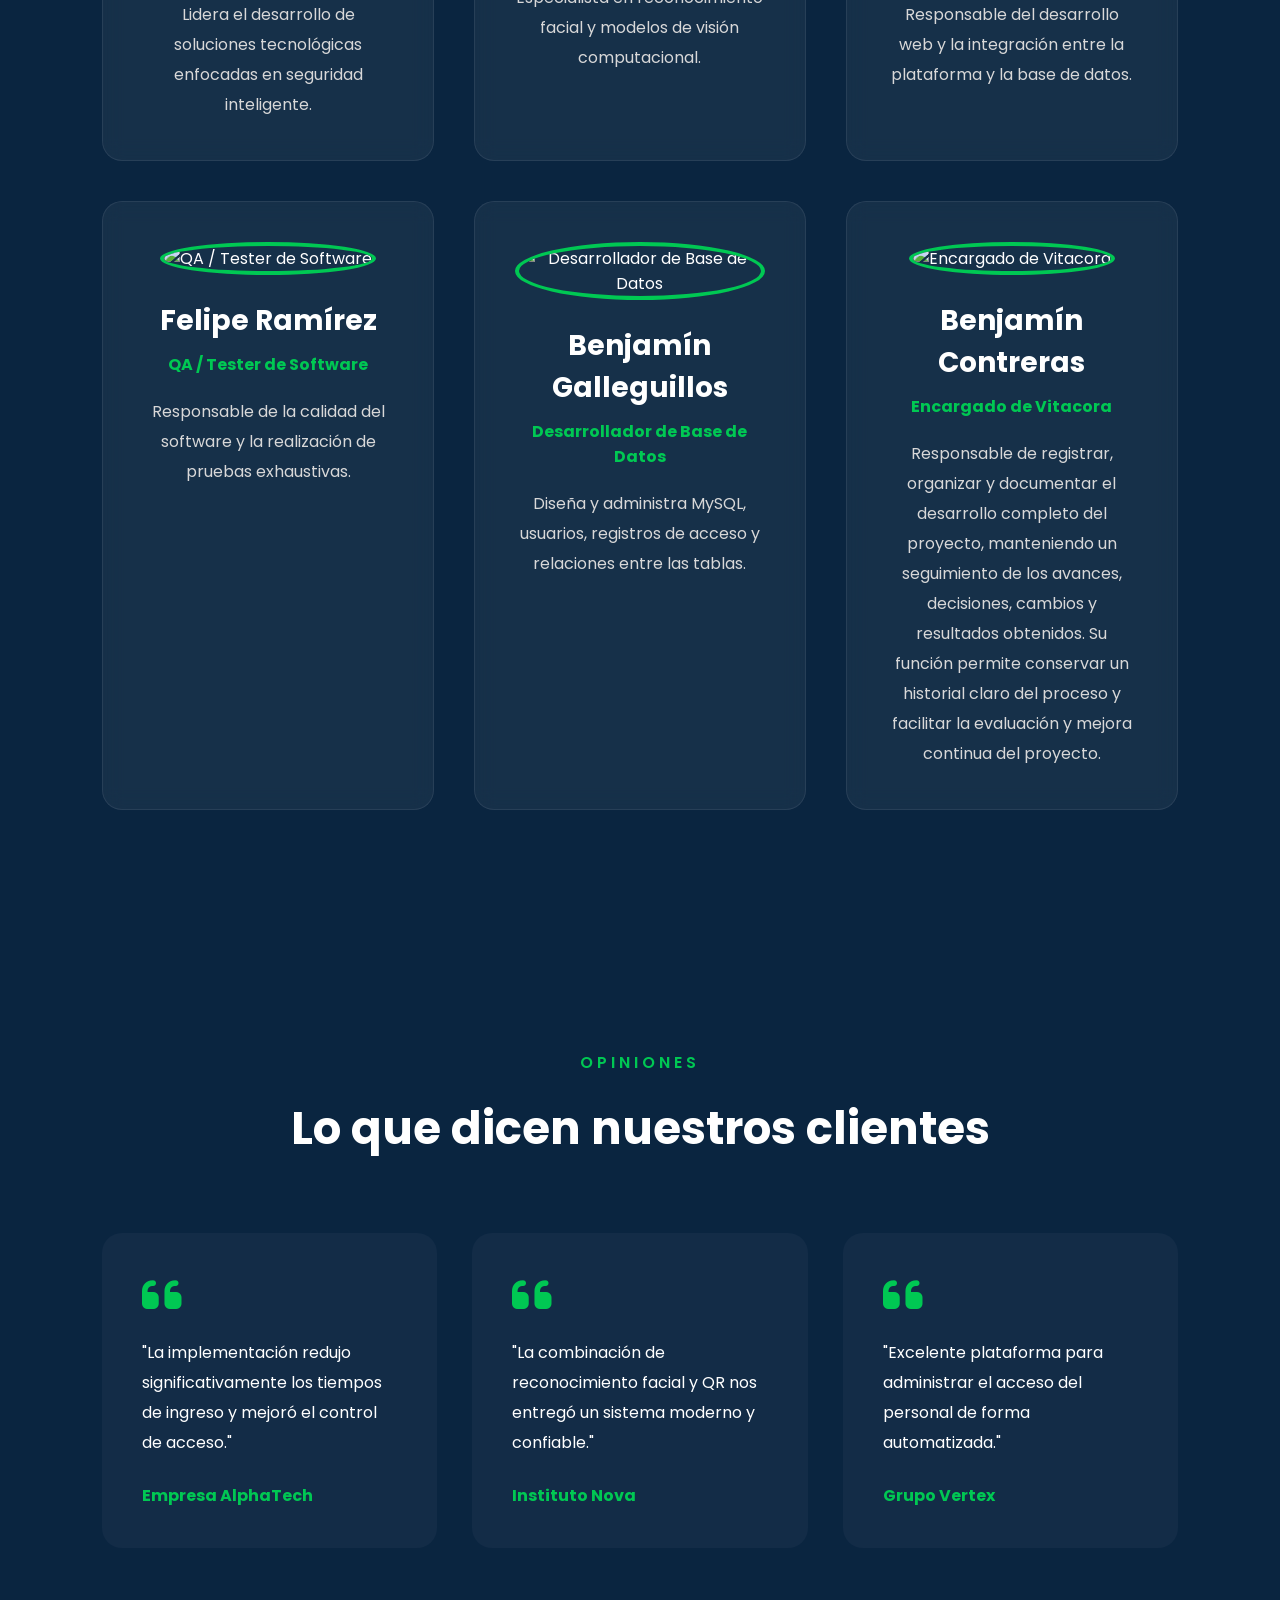
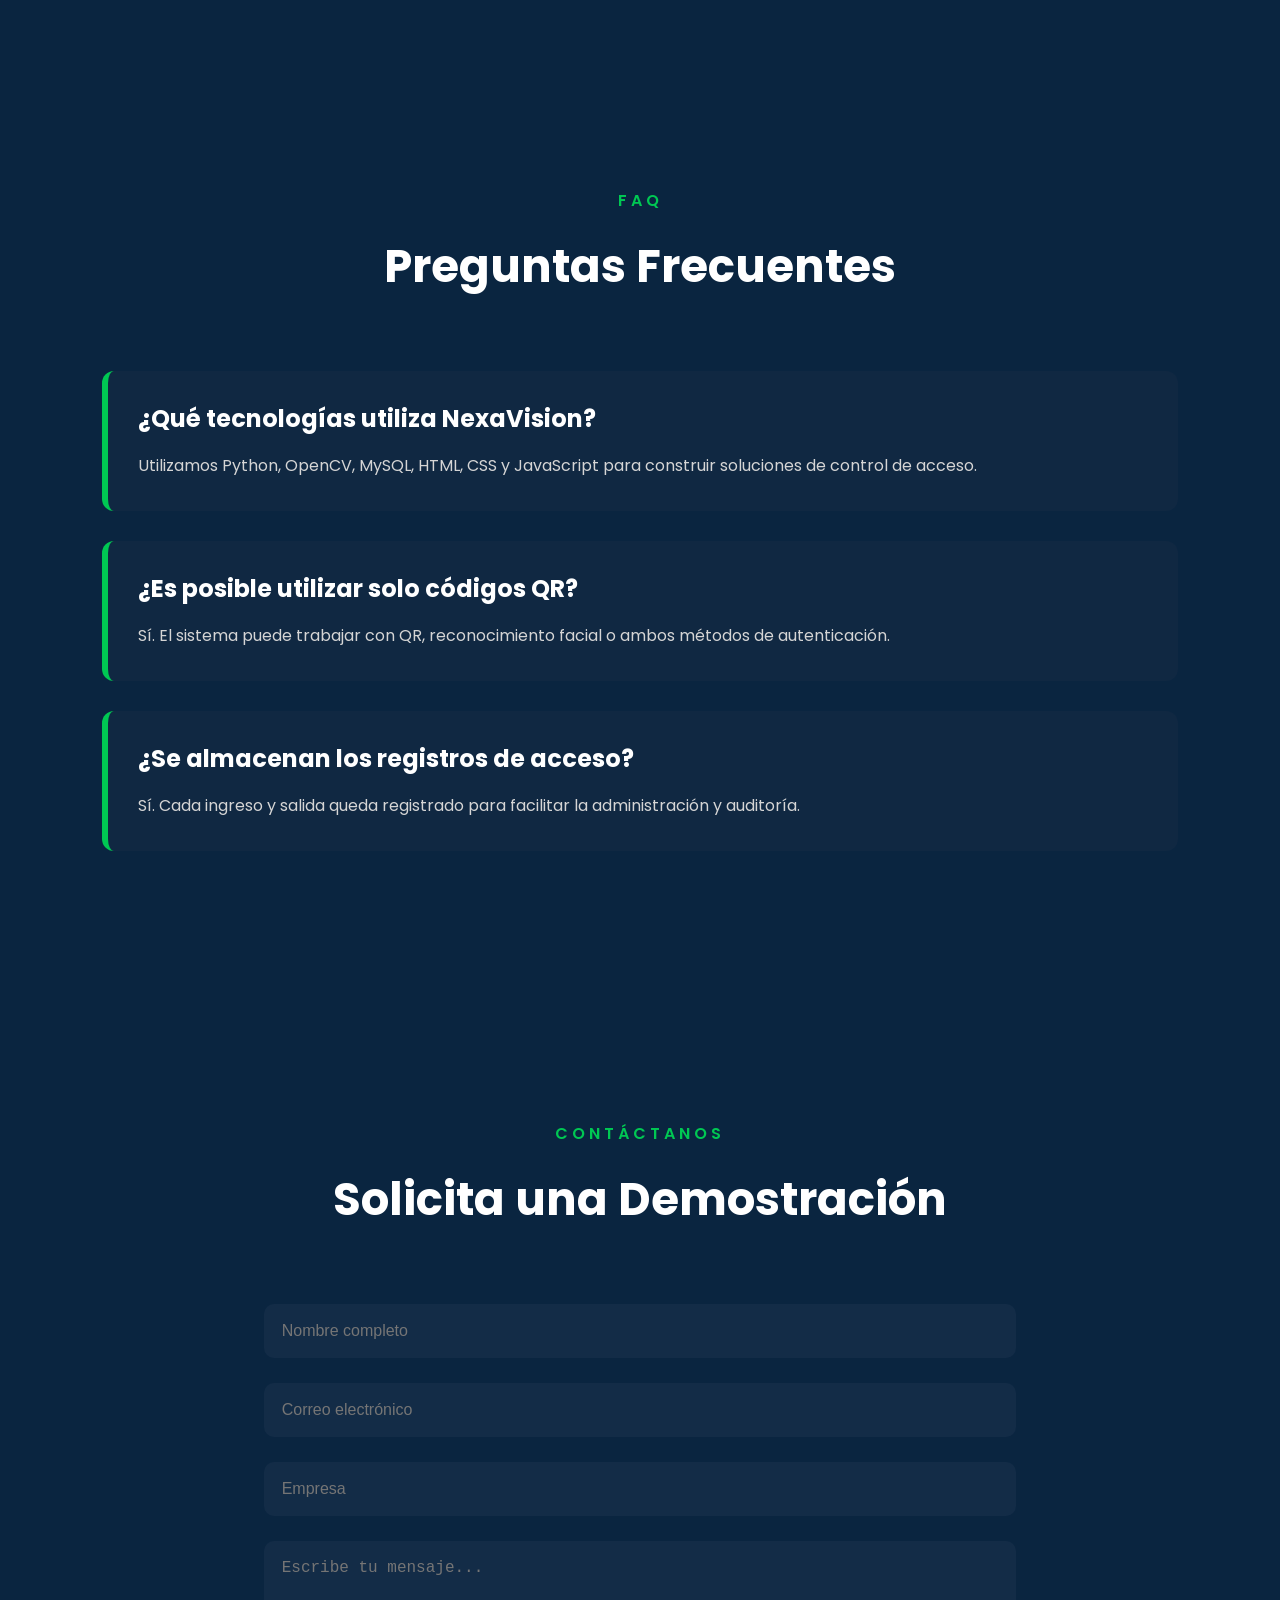
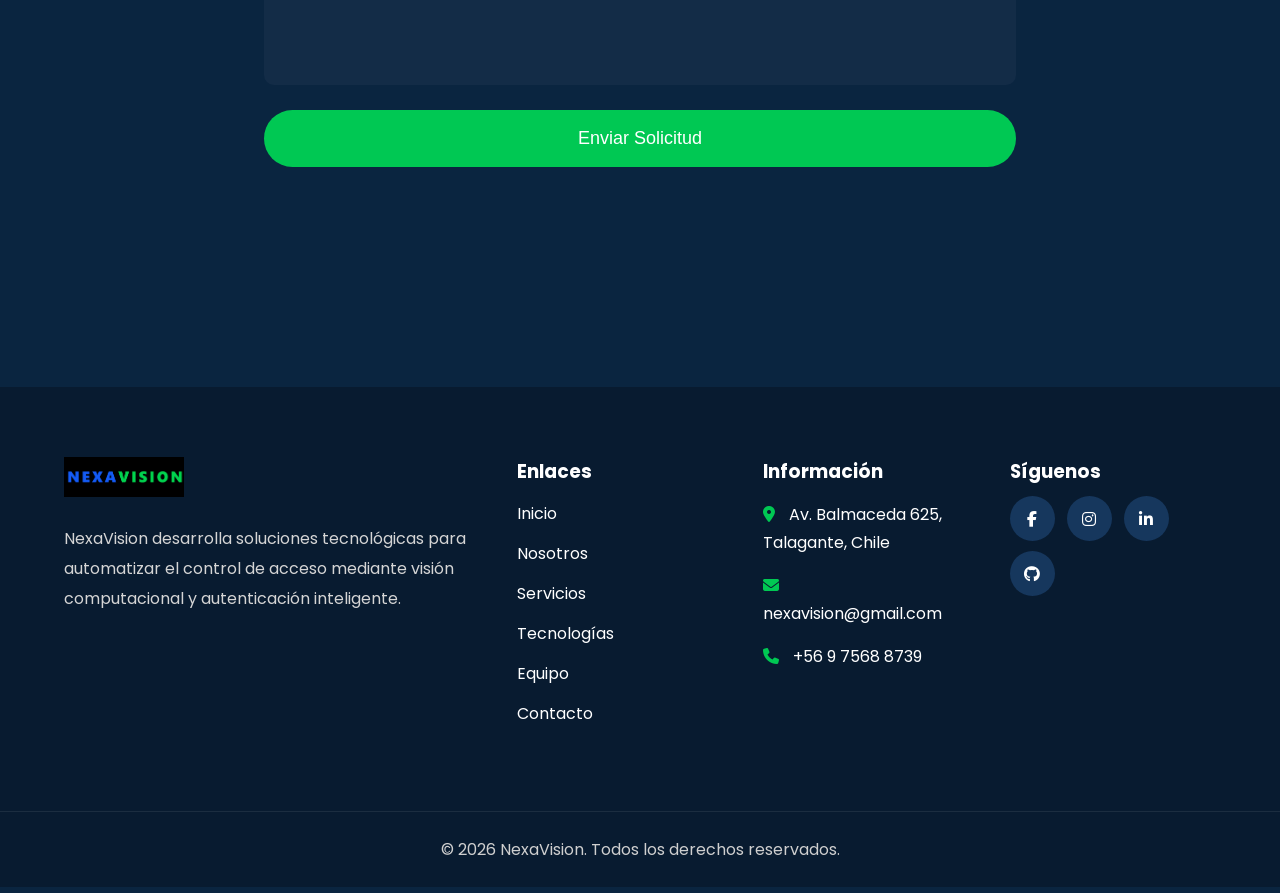
==== commit 0e4913a5: "Update index.html" ====
--- a/index.html
+++ b/index.html
@@ -49,10 +49,6 @@
             </ul>
 
             <div class="nav-derecha">
-
-                <a href="registro.html" class="btn-nav">
-                    Registrarse
-                </a>
 
                 <button class="menu-toggle" id="menu-toggle" aria-label="Abrir menú">
                     <i class="fa-solid fa-bars"></i>
